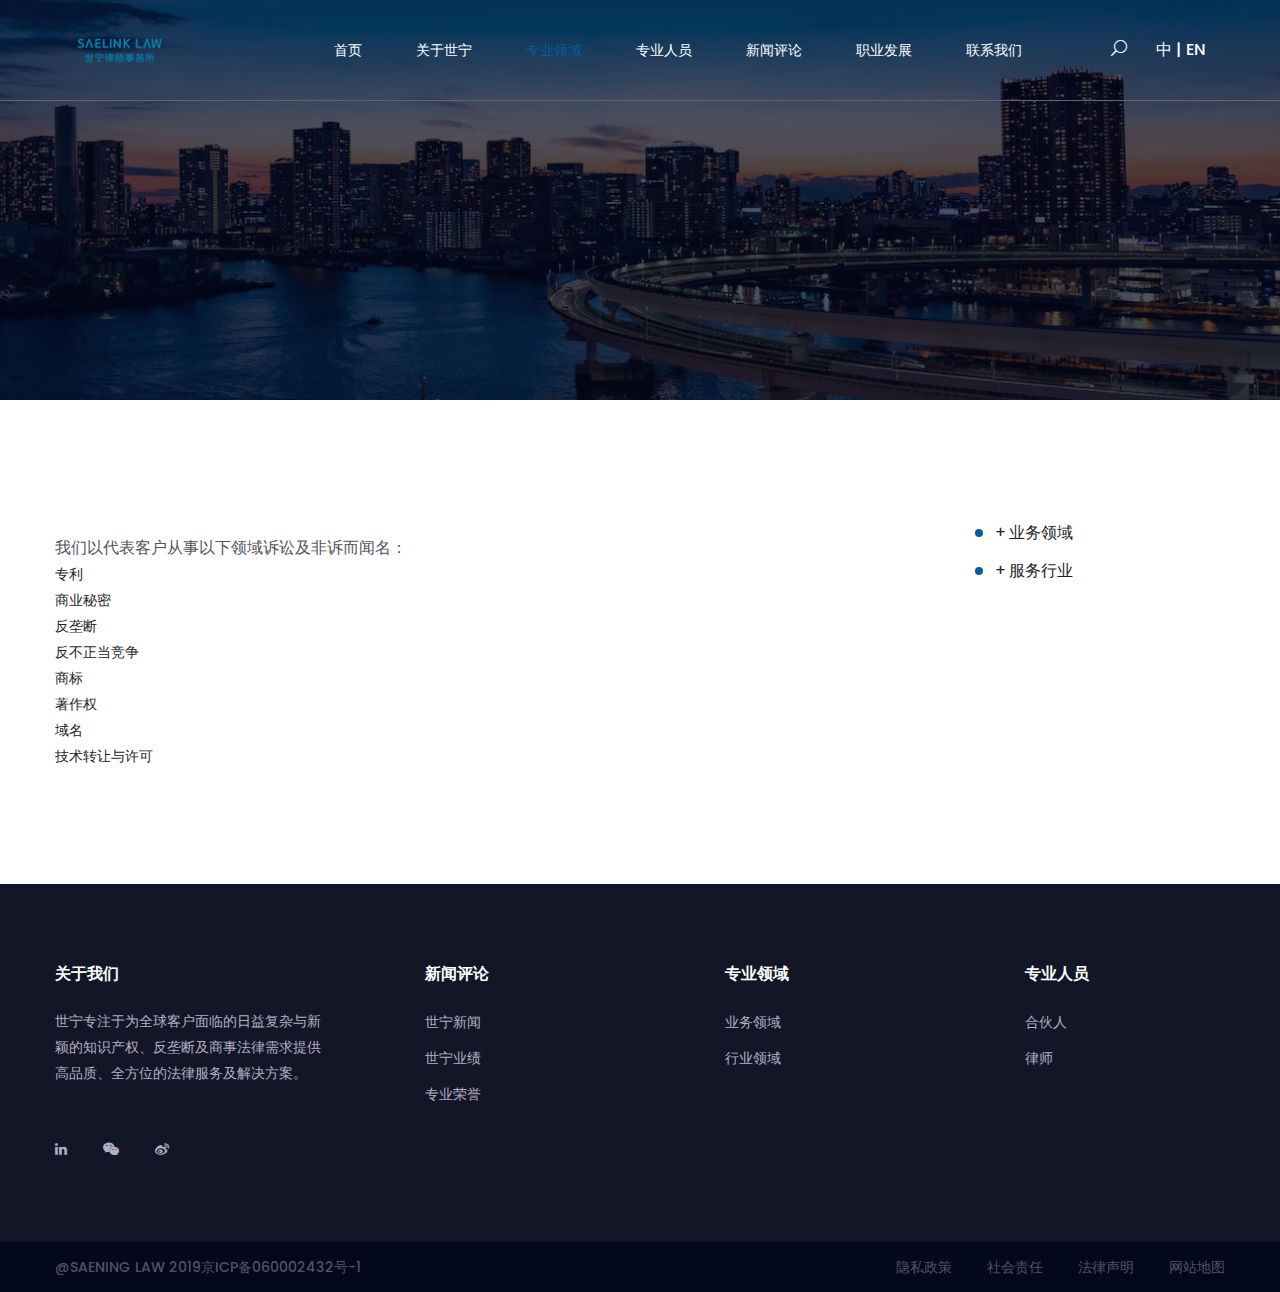
==== applications.html @ f4ff0a56 "1.0" ====
<!DOCTYPE html>
<html lang="en">
    <head>
        <meta charset="utf-8">
        <meta http-equiv="X-UA-Compatible" content="IE=edge">
        <meta name="viewport" content="width=device-width, initial-scale=1">

        <link rel="icon" href="img/fav-icon.png" type="image/x-icon" />
        <!-- The above 3 meta tags *must* come first in the head; any other head content must come *after* these tags -->
        <title>世宁律师事务所 Saening Law Firm</title>

        <!-- Icon css link -->
        <link href="css/font-awesome.min.css" rel="stylesheet">
        <link href="vendors/elegant-icon/style.css" rel="stylesheet">
        <link href="vendors/themify-icon/themify-icons.css" rel="stylesheet">
        <!-- Bootstrap -->
        <link href="css/bootstrap.min.css" rel="stylesheet">

        <!-- Rev slider css -->
        <link href="vendors/revolution/css/settings.css" rel="stylesheet">
        <link href="vendors/revolution/css/layers.css" rel="stylesheet">
        <link href="vendors/revolution/css/navigation.css" rel="stylesheet">
        <link href="vendors/animate-css/animate.css" rel="stylesheet">

        <!-- Extra plugin css -->
        <link href="vendors/owl-carousel/owl.carousel.min.css" rel="stylesheet">

        <link href="css/style.css" rel="stylesheet">
        <link href="css/responsive.css" rel="stylesheet">

        <!-- HTML5 shim and Respond.js for IE8 support of HTML5 elements and media queries -->
        <!-- WARNING: Respond.js doesn't work if you view the page via file:// -->
        <!--[if lt IE 9]>
        <script src="https://oss.maxcdn.com/html5shiv/3.7.3/html5shiv.min.js"></script>
        <script src="https://oss.maxcdn.com/respond/1.4.2/respond.min.js"></script>
        <![endif]-->
    </head>
    <body>

        <!--================Search Area =================-->
        <section class="search_area">
            <div class="search_inner">
                <input type="text" placeholder="请输入搜索项...">
                <i class="ti-close"></i>
            </div>
        </section>
        <!--================End Search Area =================-->

        <!--================Header Menu Area =================-->
        <header class="main_menu_area">
            <nav class="navbar navbar-expand-lg navbar-light bg-light">
                <a class="navbar-brand" href="#"><img src="img/logo.png" alt=""></a>
                <button class="navbar-toggler" type="button" data-toggle="collapse" data-target="#navbarSupportedContent" aria-controls="navbarSupportedContent" aria-expanded="false" aria-label="Toggle navigation">
                    <span class="navbar-toggler-icon"></span>
                </button>

                <div class="collapse navbar-collapse" id="navbarSupportedContent">
                    <ul class="navbar-nav mr-auto">
                        <li class="nav-item"><a class="nav-link" href="index.html">首页</a></li>
                        <li class="nav-item"><a class="nav-link" href="aboutus.html">关于世宁</a></li>
                        <li class="nav-item active"><a class="nav-link" href="applications.html">专业领域</a></li>
                        <li class="nav-item"><a class="nav-link" href="prof-all.html">专业人员</a></li>
                        <li class="nav-item"><a class="nav-link" href="newscomments.html">新闻评论</a></li>
                        <li class="nav-item"><a class="nav-link" href="recruits.html">职业发展</a></li>
                        <li class="nav-item"><a class="nav-link" href="contact-us.html">联系我们</a></li>
                    </ul>
                    <ul class="navbar-nav justify-content-end">
                        <li><a href="#"><i class="icon_search"></i></a></li>
                        <li><a>中 | </a><a href="./en/index.html" onclick="">EN</a></li>
                    </ul>
                </div>
            </nav>
        </header>
        <!--================End Header Menu Area =================-->

        <!--================Banner Area =================-->
        <section class="banner_area">
            <div class="container">
                <div class="banner_text_inner">
                    <h4></h4>
                </div>
            </div>
        </section>
        <!--================End Banner Area =================-->

        <!--================Static Area =================-->
        <section class="static_area">
            <div class="container">
                <div class="static_inner">
                    <div class="row">
                        <div class="col-lg-9">
                            <div class="static_main_content">
                                <div class="static_text">
                                    <p>我们以代表客户从事以下领域诉讼及非诉而闻名：</p>
                                    <ul>
                                      <li>专利</li>
                                      <li>商业秘密</li>
                                      <li>反垄断</li>
                                      <li>反不正当竞争</li>
                                      <li>商标</li>
                                      <li>著作权</li>
                                      <li>域名</li>
                                      <li>技术转让与许可</li>
                                    </ul>
                                </div>
                            </div>
                        </div>
                        <div class="col-lg-3">
                            <div class="right_sidebar_area">

                                <aside class="right_widget r_cat_widget">
                                    <div class="r_w_title">
                                        <h3></h3>
                                    </div>
                                    <ul>
                                        <li><a href="#">+ 业务领域</a></li>
                                        <li><a href="#">+ 服务行业</a></li>
                                    </ul>
                                </aside>

                            </div>
                        </div>
                    </div>
                </div>
            </div>
        </section>
        <!--================End Static Area =================-->

        <!--================Footer Area =================-->
        <footer class="footer_area">
            <div class="footer_widgets_area">
                <div class="container">
                    <div class="f_widgets_inner row">
                        <div class="col-lg-3 col-md-6">
                            <aside class="f_widget subscribe_widget">
                                <div class="f_w_title">
                                    <h3>关于我们</h3>
                                </div>
                                <p>世宁专注于为全球客户面临的日益复杂与新颖的知识产权、反垄断及商事法律需求提供高品质、全方位的法律服务及解决方案。</p>
                                <ul>
                                    <li><a href="#"><i class="fa fa-linkedin"></i></a></li>
                                    <li><a href="#"><i class="fa fa-wechat"></i></a></li>
                                    <li><a href="#"><i class="fa fa-weibo"></i></a></li>
                                </ul>
                            </aside>
                        </div>
                        <div class="col-lg-3 col-md-6">
                            <aside class="f_widget categories_widget">
                                <div class="f_w_title">
                                    <h3>新闻评论</h3>
                                </div>
                                <ul>
                                    <li><a href="#"><i class="fa fa-angle-double-right" aria-hidden="true"></i>世宁新闻</a></li>
                                    <li><a href="#"><i class="fa fa-angle-double-right" aria-hidden="true"></i>世宁业绩</a></li>
                                    <li><a href="#"><i class="fa fa-angle-double-right" aria-hidden="true"></i>专业荣誉</a></li>
                                </ul>
                            </aside>
                        </div>
                        <div class="col-lg-3 col-md-6">
                            <aside class="f_widget categories_widget">
                                <div class="f_w_title">
                                    <h3>专业领域</h3>
                                </div>
                                <ul>
                                    <li><a href="#"><i class="fa fa-angle-double-right" aria-hidden="true"></i>业务领域</a></li>
                                    <li><a href="#"><i class="fa fa-angle-double-right" aria-hidden="true"></i>行业领域</a></li>
                                </ul>
                            </aside>
                        </div>
                        <div class="col-lg-3 col-md-6">
                            <aside class="f_widget categories_widget">
                                <div class="f_w_title">
                                    <h3>专业人员</h3>
                                </div>
                                <ul>
                                    <li><a href="#"><i class="fa fa-angle-double-right" aria-hidden="true"></i>合伙人</a></li>
                                    <li><a href="#"><i class="fa fa-angle-double-right" aria-hidden="true"></i>律师</a></li>
                                </ul>
                            </aside>
                        </div>
                    </div>
                </div>
            </div>
            <div class="copy_right_area">
                <div class="container">
                    <div class="float-md-left">
                        <h5>@SAENING LAW 2019<a href="https://www.miitbeian.gov.cn/" target="_blank">京ICP备060002432号-1</a></h5>
                    </div>
                    <div class="float-md-right">
                        <ul class="nav">
                          <li class="nav-item">
                                <a class="nav-link" href="#">隐私政策</a>
                          </li>
                            <li class="nav-item">
                                <a class="nav-link" href="#">社会责任</a>
                            </li>
                            <li class="nav-item">
                                <a class="nav-link" href="#">法律声明</a>
                            </li>
                            <li class="nav-item">
                                <a class="nav-link" href="#">网站地图</a>
                            </li>
                        </ul>
                    </div>
                </div>
            </div>
        </footer>
        <!--================End Footer Area =================-->




        <!-- jQuery (necessary for Bootstrap's JavaScript plugins) -->
        <script src="js/jquery-3.2.1.min.js"></script>
        <!-- Include all compiled plugins (below), or include individual files as needed -->
        <script src="js/popper.min.js"></script>
        <script src="js/bootstrap.min.js"></script>
        <!-- Rev slider js -->
        <script src="vendors/revolution/js/jquery.themepunch.tools.min.js"></script>
        <script src="vendors/revolution/js/jquery.themepunch.revolution.min.js"></script>
        <script src="vendors/revolution/js/extensions/revolution.extension.actions.min.js"></script>
        <script src="vendors/revolution/js/extensions/revolution.extension.video.min.js"></script>
        <script src="vendors/revolution/js/extensions/revolution.extension.slideanims.min.js"></script>
        <script src="vendors/revolution/js/extensions/revolution.extension.layeranimation.min.js"></script>
        <script src="vendors/revolution/js/extensions/revolution.extension.navigation.min.js"></script>
        <script src="vendors/revolution/js/extensions/revolution.extension.slideanims.min.js"></script>
        <!-- Extra plugin css -->
        <script src="vendors/counterup/jquery.waypoints.min.js"></script>
        <script src="vendors/counterup/jquery.counterup.min.js"></script>
        <script src="vendors/counterup/apear.js"></script>
        <script src="vendors/counterup/countto.js"></script>
        <script src="vendors/owl-carousel/owl.carousel.min.js"></script>
        <script src="vendors/parallaxer/jquery.parallax-1.1.3.js"></script>
        <!--Tweets-->
        <script src="vendors/tweet/tweetie.min.js"></script>
        <script src="vendors/tweet/script.js"></script>

        <script src="js/theme.js"></script>
    </body>
</html>
---- vendors/elegant-icon/style.css ----
@font-face {
	font-family: 'ElegantIcons';
	src:url('fonts/ElegantIcons.eot');
	src:url('fonts/ElegantIcons.eot?#iefix') format('embedded-opentype'),
		url('fonts/ElegantIcons.woff') format('woff'),
		url('fonts/ElegantIcons.ttf') format('truetype'),
		url('fonts/ElegantIcons.svg#ElegantIcons') format('svg');
	font-weight: normal;
	font-style: normal;
}

/* Use the following CSS code if you want to use data attributes for inserting your icons */
[data-icon]:before {
	font-family: 'ElegantIcons';
	content: attr(data-icon);
	speak: none;
	font-weight: normal;
	font-variant: normal;
	text-transform: none;
	line-height: 1;
	-webkit-font-smoothing: antialiased;
	-moz-osx-font-smoothing: grayscale;
}

/* Use the following CSS code if you want to have a class per icon */
/*
Instead of a list of all class selectors,
you can use the generic selector below, but it's slower:
[class*="your-class-prefix"] {
*/
.arrow_up, .arrow_down, .arrow_left, .arrow_right, .arrow_left-up, .arrow_right-up, .arrow_right-down, .arrow_left-down, .arrow-up-down, .arrow_up-down_alt, .arrow_left-right_alt, .arrow_left-right, .arrow_expand_alt2, .arrow_expand_alt, .arrow_condense, .arrow_expand, .arrow_move, .arrow_carrot-up, .arrow_carrot-down, .arrow_carrot-left, .arrow_carrot-right, .arrow_carrot-2up, .arrow_carrot-2down, .arrow_carrot-2left, .arrow_carrot-2right, .arrow_carrot-up_alt2, .arrow_carrot-down_alt2, .arrow_carrot-left_alt2, .arrow_carrot-right_alt2, .arrow_carrot-2up_alt2, .arrow_carrot-2down_alt2, .arrow_carrot-2left_alt2, .arrow_carrot-2right_alt2, .arrow_triangle-up, .arrow_triangle-down, .arrow_triangle-left, .arrow_triangle-right, .arrow_triangle-up_alt2, .arrow_triangle-down_alt2, .arrow_triangle-left_alt2, .arrow_triangle-right_alt2, .arrow_back, .icon_minus-06, .icon_plus, .icon_close, .icon_check, .icon_minus_alt2, .icon_plus_alt2, .icon_close_alt2, .icon_check_alt2, .icon_zoom-out_alt, .icon_zoom-in_alt, .icon_search, .icon_box-empty, .icon_box-selected, .icon_minus-box, .icon_plus-box, .icon_box-checked, .icon_circle-empty, .icon_circle-slelected, .icon_stop_alt2, .icon_stop, .icon_pause_alt2, .icon_pause, .icon_menu, .icon_menu-square_alt2, .icon_menu-circle_alt2, .icon_ul, .icon_ol, .icon_adjust-horiz, .icon_adjust-vert, .icon_document_alt, .icon_documents_alt, .icon_pencil, .icon_pencil-edit_alt, .icon_pencil-edit, .icon_folder-alt, .icon_folder-open_alt, .icon_folder-add_alt, .icon_info_alt, .icon_error-oct_alt, .icon_error-circle_alt, .icon_error-triangle_alt, .icon_question_alt2, .icon_question, .icon_comment_alt, .icon_chat_alt, .icon_vol-mute_alt, .icon_volume-low_alt, .icon_volume-high_alt, .icon_quotations, .icon_quotations_alt2, .icon_clock_alt, .icon_lock_alt, .icon_lock-open_alt, .icon_key_alt, .icon_cloud_alt, .icon_cloud-upload_alt, .icon_cloud-download_alt, .icon_image, .icon_images, .icon_lightbulb_alt, .icon_gift_alt, .icon_house_alt, .icon_genius, .icon_mobile, .icon_tablet, .icon_laptop, .icon_desktop, .icon_camera_alt, .icon_mail_alt, .icon_cone_alt, .icon_ribbon_alt, .icon_bag_alt, .icon_creditcard, .icon_cart_alt, .icon_paperclip, .icon_tag_alt, .icon_tags_alt, .icon_trash_alt, .icon_cursor_alt, .icon_mic_alt, .icon_compass_alt, .icon_pin_alt, .icon_pushpin_alt, .icon_map_alt, .icon_drawer_alt, .icon_toolbox_alt, .icon_book_alt, .icon_calendar, .icon_film, .icon_table, .icon_contacts_alt, .icon_headphones, .icon_lifesaver, .icon_piechart, .icon_refresh, .icon_link_alt, .icon_link, .icon_loading, .icon_blocked, .icon_archive_alt, .icon_heart_alt, .icon_star_alt, .icon_star-half_alt, .icon_star, .icon_star-half, .icon_tools, .icon_tool, .icon_cog, .icon_cogs, .arrow_up_alt, .arrow_down_alt, .arrow_left_alt, .arrow_right_alt, .arrow_left-up_alt, .arrow_right-up_alt, .arrow_right-down_alt, .arrow_left-down_alt, .arrow_condense_alt, .arrow_expand_alt3, .arrow_carrot_up_alt, .arrow_carrot-down_alt, .arrow_carrot-left_alt, .arrow_carrot-right_alt, .arrow_carrot-2up_alt, .arrow_carrot-2dwnn_alt, .arrow_carrot-2left_alt, .arrow_carrot-2right_alt, .arrow_triangle-up_alt, .arrow_triangle-down_alt, .arrow_triangle-left_alt, .arrow_triangle-right_alt, .icon_minus_alt, .icon_plus_alt, .icon_close_alt, .icon_check_alt, .icon_zoom-out, .icon_zoom-in, .icon_stop_alt, .icon_menu-square_alt, .icon_menu-circle_alt, .icon_document, .icon_documents, .icon_pencil_alt, .icon_folder, .icon_folder-open, .icon_folder-add, .icon_folder_upload, .icon_folder_download, .icon_info, .icon_error-circle, .icon_error-oct, .icon_error-triangle, .icon_question_alt, .icon_comment, .icon_chat, .icon_vol-mute, .icon_volume-low, .icon_volume-high, .icon_quotations_alt, .icon_clock, .icon_lock, .icon_lock-open, .icon_key, .icon_cloud, .icon_cloud-upload, .icon_cloud-download, .icon_lightbulb, .icon_gift, .icon_house, .icon_camera, .icon_mail, .icon_cone, .icon_ribbon, .icon_bag, .icon_cart, .icon_tag, .icon_tags, .icon_trash, .icon_cursor, .icon_mic, .icon_compass, .icon_pin, .icon_pushpin, .icon_map, .icon_drawer, .icon_toolbox, .icon_book, .icon_contacts, .icon_archive, .icon_heart, .icon_profile, .icon_group, .icon_grid-2x2, .icon_grid-3x3, .icon_music, .icon_pause_alt, .icon_phone, .icon_upload, .icon_download, .social_facebook, .social_twitter, .social_pinterest, .social_googleplus, .social_tumblr, .social_tumbleupon, .social_wordpress, .social_instagram, .social_dribbble, .social_vimeo, .social_linkedin, .social_rss, .social_deviantart, .social_share, .social_myspace, .social_skype, .social_youtube, .social_picassa, .social_googledrive, .social_flickr, .social_blogger, .social_spotify, .social_delicious, .social_facebook_circle, .social_twitter_circle, .social_pinterest_circle, .social_googleplus_circle, .social_tumblr_circle, .social_stumbleupon_circle, .social_wordpress_circle, .social_instagram_circle, .social_dribbble_circle, .social_vimeo_circle, .social_linkedin_circle, .social_rss_circle, .social_deviantart_circle, .social_share_circle, .social_myspace_circle, .social_skype_circle, .social_youtube_circle, .social_picassa_circle, .social_googledrive_alt2, .social_flickr_circle, .social_blogger_circle, .social_spotify_circle, .social_delicious_circle, .social_facebook_square, .social_twitter_square, .social_pinterest_square, .social_googleplus_square, .social_tumblr_square, .social_stumbleupon_square, .social_wordpress_square, .social_instagram_square, .social_dribbble_square, .social_vimeo_square, .social_linkedin_square, .social_rss_square, .social_deviantart_square, .social_share_square, .social_myspace_square, .social_skype_square, .social_youtube_square, .social_picassa_square, .social_googledrive_square, .social_flickr_square, .social_blogger_square, .social_spotify_square, .social_delicious_square, .icon_printer, .icon_calulator, .icon_building, .icon_floppy, .icon_drive, .icon_search-2, .icon_id, .icon_id-2, .icon_puzzle, .icon_like, .icon_dislike, .icon_mug, .icon_currency, .icon_wallet, .icon_pens, .icon_easel, .icon_flowchart, .icon_datareport, .icon_briefcase, .icon_shield, .icon_percent, .icon_globe, .icon_globe-2, .icon_target, .icon_hourglass, .icon_balance, .icon_rook, .icon_printer-alt, .icon_calculator_alt, .icon_building_alt, .icon_floppy_alt, .icon_drive_alt, .icon_search_alt, .icon_id_alt, .icon_id-2_alt, .icon_puzzle_alt, .icon_like_alt, .icon_dislike_alt, .icon_mug_alt, .icon_currency_alt, .icon_wallet_alt, .icon_pens_alt, .icon_easel_alt, .icon_flowchart_alt, .icon_datareport_alt, .icon_briefcase_alt, .icon_shield_alt, .icon_percent_alt, .icon_globe_alt, .icon_clipboard {
	font-family: 'ElegantIcons';
	speak: none;
	font-style: normal;
	font-weight: normal;
	font-variant: normal;
	text-transform: none;
	line-height: 1;
	-webkit-font-smoothing: antialiased;
}
.arrow_up:before {
	content: "\21";
}
.arrow_down:before {
	content: "\22";
}
.arrow_left:before {
	content: "\23";
}
.arrow_right:before {
	content: "\24";
}
.arrow_left-up:before {
	content: "\25";
}
.arrow_right-up:before {
	content: "\26";
}
.arrow_right-down:before {
	content: "\27";
}
.arrow_left-down:before {
	content: "\28";
}
.arrow-up-down:before {
	content: "\29";
}
.arrow_up-down_alt:before {
	content: "\2a";
}
.arrow_left-right_alt:before {
	content: "\2b";
}
.arrow_left-right:before {
	content: "\2c";
}
.arrow_expand_alt2:before {
	content: "\2d";
}
.arrow_expand_alt:before {
	content: "\2e";
}
.arrow_condense:before {
	content: "\2f";
}
.arrow_expand:before {
	content: "\30";
}
.arrow_move:before {
	content: "\31";
}
.arrow_carrot-up:before {
	content: "\32";
}
.arrow_carrot-down:before {
	content: "\33";
}
.arrow_carrot-left:before {
	content: "\34";
}
.arrow_carrot-right:before {
	content: "\35";
}
.arrow_carrot-2up:before {
	content: "\36";
}
.arrow_carrot-2down:before {
	content: "\37";
}
.arrow_carrot-2left:before {
	content: "\38";
}
.arrow_carrot-2right:before {
	content: "\39";
}
.arrow_carrot-up_alt2:before {
	content: "\3a";
}
.arrow_carrot-down_alt2:before {
	content: "\3b";
}
.arrow_carrot-left_alt2:before {
	content: "\3c";
}
.arrow_carrot-right_alt2:before {
	content: "\3d";
}
.arrow_carrot-2up_alt2:before {
	content: "\3e";
}
.arrow_carrot-2down_alt2:before {
	content: "\3f";
}
.arrow_carrot-2left_alt2:before {
	content: "\40";
}
.arrow_carrot-2right_alt2:before {
	content: "\41";
}
.arrow_triangle-up:before {
	content: "\42";
}
.arrow_triangle-down:before {
	content: "\43";
}
.arrow_triangle-left:before {
	content: "\44";
}
.arrow_triangle-right:before {
	content: "\45";
}
.arrow_triangle-up_alt2:before {
	content: "\46";
}
.arrow_triangle-down_alt2:before {
	content: "\47";
}
.arrow_triangle-left_alt2:before {
	content: "\48";
}
.arrow_triangle-right_alt2:before {
	content: "\49";
}
.arrow_back:before {
	content: "\4a";
}
.icon_minus-06:before {
	content: "\4b";
}
.icon_plus:before {
	content: "\4c";
}
.icon_close:before {
	content: "\4d";
}
.icon_check:before {
	content: "\4e";
}
.icon_minus_alt2:before {
	content: "\4f";
}
.icon_plus_alt2:before {
	content: "\50";
}
.icon_close_alt2:before {
	content: "\51";
}
.icon_check_alt2:before {
	content: "\52";
}
.icon_zoom-out_alt:before {
	content: "\53";
}
.icon_zoom-in_alt:before {
	content: "\54";
}
.icon_search:before {
	content: "\55";
}
.icon_box-empty:before {
	content: "\56";
}
.icon_box-selected:before {
	content: "\57";
}
.icon_minus-box:before {
	content: "\58";
}
.icon_plus-box:before {
	content: "\59";
}
.icon_box-checked:before {
	content: "\5a";
}
.icon_circle-empty:before {
	content: "\5b";
}
.icon_circle-slelected:before {
	content: "\5c";
}
.icon_stop_alt2:before {
	content: "\5d";
}
.icon_stop:before {
	content: "\5e";
}
.icon_pause_alt2:before {
	content: "\5f";
}
.icon_pause:before {
	content: "\60";
}
.icon_menu:before {
	content: "\61";
}
.icon_menu-square_alt2:before {
	content: "\62";
}
.icon_menu-circle_alt2:before {
	content: "\63";
}
.icon_ul:before {
	content: "\64";
}
.icon_ol:before {
	content: "\65";
}
.icon_adjust-horiz:before {
	content: "\66";
}
.icon_adjust-vert:before {
	content: "\67";
}
.icon_document_alt:before {
	content: "\68";
}
.icon_documents_alt:before {
	content: "\69";
}
.icon_pencil:before {
	content: "\6a";
}
.icon_pencil-edit_alt:before {
	content: "\6b";
}
.icon_pencil-edit:before {
	content: "\6c";
}
.icon_folder-alt:before {
	content: "\6d";
}
.icon_folder-open_alt:before {
	content: "\6e";
}
.icon_folder-add_alt:before {
	content: "\6f";
}
.icon_info_alt:before {
	content: "\70";
}
.icon_error-oct_alt:before {
	content: "\71";
}
.icon_error-circle_alt:before {
	content: "\72";
}
.icon_error-triangle_alt:before {
	content: "\73";
}
.icon_question_alt2:before {
	content: "\74";
}
.icon_question:before {
	content: "\75";
}
.icon_comment_alt:before {
	content: "\76";
}
.icon_chat_alt:before {
	content: "\77";
}
.icon_vol-mute_alt:before {
	content: "\78";
}
.icon_volume-low_alt:before {
	content: "\79";
}
.icon_volume-high_alt:before {
	content: "\7a";
}
.icon_quotations:before {
	content: "\7b";
}
.icon_quotations_alt2:before {
	content: "\7c";
}
.icon_clock_alt:before {
	content: "\7d";
}
.icon_lock_alt:before {
	content: "\7e";
}
.icon_lock-open_alt:before {
	content: "\e000";
}
.icon_key_alt:before {
	content: "\e001";
}
.icon_cloud_alt:before {
	content: "\e002";
}
.icon_cloud-upload_alt:before {
	content: "\e003";
}
.icon_cloud-download_alt:before {
	content: "\e004";
}
.icon_image:before {
	content: "\e005";
}
.icon_images:before {
	content: "\e006";
}
.icon_lightbulb_alt:before {
	content: "\e007";
}
.icon_gift_alt:before {
	content: "\e008";
}
.icon_house_alt:before {
	content: "\e009";
}
.icon_genius:before {
	content: "\e00a";
}
.icon_mobile:before {
	content: "\e00b";
}
.icon_tablet:before {
	content: "\e00c";
}
.icon_laptop:before {
	content: "\e00d";
}
.icon_desktop:before {
	content: "\e00e";
}
.icon_camera_alt:before {
	content: "\e00f";
}
.icon_mail_alt:before {
	content: "\e010";
}
.icon_cone_alt:before {
	content: "\e011";
}
.icon_ribbon_alt:before {
	content: "\e012";
}
.icon_bag_alt:before {
	content: "\e013";
}
.icon_creditcard:before {
	content: "\e014";
}
.icon_cart_alt:before {
	content: "\e015";
}
.icon_paperclip:before {
	content: "\e016";
}
.icon_tag_alt:before {
	content: "\e017";
}
.icon_tags_alt:before {
	content: "\e018";
}
.icon_trash_alt:before {
	content: "\e019";
}
.icon_cursor_alt:before {
	content: "\e01a";
}
.icon_mic_alt:before {
	content: "\e01b";
}
.icon_compass_alt:before {
	content: "\e01c";
}
.icon_pin_alt:before {
	content: "\e01d";
}
.icon_pushpin_alt:before {
	content: "\e01e";
}
.icon_map_alt:before {
	content: "\e01f";
}
.icon_drawer_alt:before {
	content: "\e020";
}
.icon_toolbox_alt:before {
	content: "\e021";
}
.icon_book_alt:before {
	content: "\e022";
}
.icon_calendar:before {
	content: "\e023";
}
.icon_film:before {
	content: "\e024";
}
.icon_table:before {
	content: "\e025";
}
.icon_contacts_alt:before {
	content: "\e026";
}
.icon_headphones:before {
	content: "\e027";
}
.icon_lifesaver:before {
	content: "\e028";
}
.icon_piechart:before {
	content: "\e029";
}
.icon_refresh:before {
	content: "\e02a";
}
.icon_link_alt:before {
	content: "\e02b";
}
.icon_link:before {
	content: "\e02c";
}
.icon_loading:before {
	content: "\e02d";
}
.icon_blocked:before {
	content: "\e02e";
}
.icon_archive_alt:before {
	content: "\e02f";
}
.icon_heart_alt:before {
	content: "\e030";
}
.icon_star_alt:before {
	content: "\e031";
}
.icon_star-half_alt:before {
	content: "\e032";
}
.icon_star:before {
	content: "\e033";
}
.icon_star-half:before {
	content: "\e034";
}
.icon_tools:before {
	content: "\e035";
}
.icon_tool:before {
	content: "\e036";
}
.icon_cog:before {
	content: "\e037";
}
.icon_cogs:before {
	content: "\e038";
}
.arrow_up_alt:before {
	content: "\e039";
}
.arrow_down_alt:before {
	content: "\e03a";
}
.arrow_left_alt:before {
	content: "\e03b";
}
.arrow_right_alt:before {
	content: "\e03c";
}
.arrow_left-up_alt:before {
	content: "\e03d";
}
.arrow_right-up_alt:before {
	content: "\e03e";
}
.arrow_right-down_alt:before {
	content: "\e03f";
}
.arrow_left-down_alt:before {
	content: "\e040";
}
.arrow_condense_alt:before {
	content: "\e041";
}
.arrow_expand_alt3:before {
	content: "\e042";
}
.arrow_carrot_up_alt:before {
	content: "\e043";
}
.arrow_carrot-down_alt:before {
	content: "\e044";
}
.arrow_carrot-left_alt:before {
	content: "\e045";
}
.arrow_carrot-right_alt:before {
	content: "\e046";
}
.arrow_carrot-2up_alt:before {
	content: "\e047";
}
.arrow_carrot-2dwnn_alt:before {
	content: "\e048";
}
.arrow_carrot-2left_alt:before {
	content: "\e049";
}
.arrow_carrot-2right_alt:before {
	content: "\e04a";
}
.arrow_triangle-up_alt:before {
	content: "\e04b";
}
.arrow_triangle-down_alt:before {
	content: "\e04c";
}
.arrow_triangle-left_alt:before {
	content: "\e04d";
}
.arrow_triangle-right_alt:before {
	content: "\e04e";
}
.icon_minus_alt:before {
	content: "\e04f";
}
.icon_plus_alt:before {
	content: "\e050";
}
.icon_close_alt:before {
	content: "\e051";
}
.icon_check_alt:before {
	content: "\e052";
}
.icon_zoom-out:before {
	content: "\e053";
}
.icon_zoom-in:before {
	content: "\e054";
}
.icon_stop_alt:before {
	content: "\e055";
}
.icon_menu-square_alt:before {
	content: "\e056";
}
.icon_menu-circle_alt:before {
	content: "\e057";
}
.icon_document:before {
	content: "\e058";
}
.icon_documents:before {
	content: "\e059";
}
.icon_pencil_alt:before {
	content: "\e05a";
}
.icon_folder:before {
	content: "\e05b";
}
.icon_folder-open:before {
	content: "\e05c";
}
.icon_folder-add:before {
	content: "\e05d";
}
.icon_folder_upload:before {
	content: "\e05e";
}
.icon_folder_download:before {
	content: "\e05f";
}
.icon_info:before {
	content: "\e060";
}
.icon_error-circle:before {
	content: "\e061";
}
.icon_error-oct:before {
	content: "\e062";
}
.icon_error-triangle:before {
	content: "\e063";
}
.icon_question_alt:before {
	content: "\e064";
}
.icon_comment:before {
	content: "\e065";
}
.icon_chat:before {
	content: "\e066";
}
.icon_vol-mute:before {
	content: "\e067";
}
.icon_volume-low:before {
	content: "\e068";
}
.icon_volume-high:before {
	content: "\e069";
}
.icon_quotations_alt:before {
	content: "\e06a";
}
.icon_clock:before {
	content: "\e06b";
}
.icon_lock:before {
	content: "\e06c";
}
.icon_lock-open:before {
	content: "\e06d";
}
.icon_key:before {
	content: "\e06e";
}
.icon_cloud:before {
	content: "\e06f";
}
.icon_cloud-upload:before {
	content: "\e070";
}
.icon_cloud-download:before {
	content: "\e071";
}
.icon_lightbulb:before {
	content: "\e072";
}
.icon_gift:before {
	content: "\e073";
}
.icon_house:before {
	content: "\e074";
}
.icon_camera:before {
	content: "\e075";
}
.icon_mail:before {
	content: "\e076";
}
.icon_cone:before {
	content: "\e077";
}
.icon_ribbon:before {
	content: "\e078";
}
.icon_bag:before {
	content: "\e079";
}
.icon_cart:before {
	content: "\e07a";
}
.icon_tag:before {
	content: "\e07b";
}
.icon_tags:before {
	content: "\e07c";
}
.icon_trash:before {
	content: "\e07d";
}
.icon_cursor:before {
	content: "\e07e";
}
.icon_mic:before {
	content: "\e07f";
}
.icon_compass:before {
	content: "\e080";
}
.icon_pin:before {
	content: "\e081";
}
.icon_pushpin:before {
	content: "\e082";
}
.icon_map:before {
	content: "\e083";
}
.icon_drawer:before {
	content: "\e084";
}
.icon_toolbox:before {
	content: "\e085";
}
.icon_book:before {
	content: "\e086";
}
.icon_contacts:before {
	content: "\e087";
}
.icon_archive:before {
	content: "\e088";
}
.icon_heart:before {
	content: "\e089";
}
.icon_profile:before {
	content: "\e08a";
}
.icon_group:before {
	content: "\e08b";
}
.icon_grid-2x2:before {
	content: "\e08c";
}
.icon_grid-3x3:before {
	content: "\e08d";
}
.icon_music:before {
	content: "\e08e";
}
.icon_pause_alt:before {
	content: "\e08f";
}
.icon_phone:before {
	content: "\e090";
}
.icon_upload:before {
	content: "\e091";
}
.icon_download:before {
	content: "\e092";
}
.social_facebook:before {
	content: "\e093";
}
.social_twitter:before {
	content: "\e094";
}
.social_pinterest:before {
	content: "\e095";
}
.social_googleplus:before {
	content: "\e096";
}
.social_tumblr:before {
	content: "\e097";
}
.social_tumbleupon:before {
	content: "\e098";
}
.social_wordpress:before {
	content: "\e099";
}
.social_instagram:before {
	content: "\e09a";
}
.social_dribbble:before {
	content: "\e09b";
}
.social_vimeo:before {
	content: "\e09c";
}
.social_linkedin:before {
	content: "\e09d";
}
.social_rss:before {
	content: "\e09e";
}
.social_deviantart:before {
	content: "\e09f";
}
.social_share:before {
	content: "\e0a0";
}
.social_myspace:before {
	content: "\e0a1";
}
.social_skype:before {
	content: "\e0a2";
}
.social_youtube:before {
	content: "\e0a3";
}
.social_picassa:before {
	content: "\e0a4";
}
.social_googledrive:before {
	content: "\e0a5";
}
.social_flickr:before {
	content: "\e0a6";
}
.social_blogger:before {
	content: "\e0a7";
}
.social_spotify:before {
	content: "\e0a8";
}
.social_delicious:before {
	content: "\e0a9";
}
.social_facebook_circle:before {
	content: "\e0aa";
}
.social_twitter_circle:before {
	content: "\e0ab";
}
.social_pinterest_circle:before {
	content: "\e0ac";
}
.social_googleplus_circle:before {
	content: "\e0ad";
}
.social_tumblr_circle:before {
	content: "\e0ae";
}
.social_stumbleupon_circle:before {
	content: "\e0af";
}
.social_wordpress_circle:before {
	content: "\e0b0";
}
.social_instagram_circle:before {
	content: "\e0b1";
}
.social_dribbble_circle:before {
	content: "\e0b2";
}
.social_vimeo_circle:before {
	content: "\e0b3";
}
.social_linkedin_circle:before {
	content: "\e0b4";
}
.social_rss_circle:before {
	content: "\e0b5";
}
.social_deviantart_circle:before {
	content: "\e0b6";
}
.social_share_circle:before {
	content: "\e0b7";
}
.social_myspace_circle:before {
	content: "\e0b8";
}
.social_skype_circle:before {
	content: "\e0b9";
}
.social_youtube_circle:before {
	content: "\e0ba";
}
.social_picassa_circle:before {
	content: "\e0bb";
}
.social_googledrive_alt2:before {
	content: "\e0bc";
}
.social_flickr_circle:before {
	content: "\e0bd";
}
.social_blogger_circle:before {
	content: "\e0be";
}
.social_spotify_circle:before {
	content: "\e0bf";
}
.social_delicious_circle:before {
	content: "\e0c0";
}
.social_facebook_square:before {
	content: "\e0c1";
}
.social_twitter_square:before {
	content: "\e0c2";
}
.social_pinterest_square:before {
	content: "\e0c3";
}
.social_googleplus_square:before {
	content: "\e0c4";
}
.social_tumblr_square:before {
	content: "\e0c5";
}
.social_stumbleupon_square:before {
	content: "\e0c6";
}
.social_wordpress_square:before {
	content: "\e0c7";
}
.social_instagram_square:before {
	content: "\e0c8";
}
.social_dribbble_square:before {
	content: "\e0c9";
}
.social_vimeo_square:before {
	content: "\e0ca";
}
.social_linkedin_square:before {
	content: "\e0cb";
}
.social_rss_square:before {
	content: "\e0cc";
}
.social_deviantart_square:before {
	content: "\e0cd";
}
.social_share_square:before {
	content: "\e0ce";
}
.social_myspace_square:before {
	content: "\e0cf";
}
.social_skype_square:before {
	content: "\e0d0";
}
.social_youtube_square:before {
	content: "\e0d1";
}
.social_picassa_square:before {
	content: "\e0d2";
}
.social_googledrive_square:before {
	content: "\e0d3";
}
.social_flickr_square:before {
	content: "\e0d4";
}
.social_blogger_square:before {
	content: "\e0d5";
}
.social_spotify_square:before {
	content: "\e0d6";
}
.social_delicious_square:before {
	content: "\e0d7";
}
.icon_printer:before {
	content: "\e103";
}
.icon_calulator:before {
	content: "\e0ee";
}
.icon_building:before {
	content: "\e0ef";
}
.icon_floppy:before {
	content: "\e0e8";
}
.icon_drive:before {
	content: "\e0ea";
}
.icon_search-2:before {
	content: "\e101";
}
.icon_id:before {
	content: "\e107";
}
.icon_id-2:before {
	content: "\e108";
}
.icon_puzzle:before {
	content: "\e102";
}
.icon_like:before {
	content: "\e106";
}
.icon_dislike:before {
	content: "\e0eb";
}
.icon_mug:before {
	content: "\e105";
}
.icon_currency:before {
	content: "\e0ed";
}
.icon_wallet:before {
	content: "\e100";
}
.icon_pens:before {
	content: "\e104";
}
.icon_easel:before {
	content: "\e0e9";
}
.icon_flowchart:before {
	content: "\e109";
}
.icon_datareport:before {
	content: "\e0ec";
}
.icon_briefcase:before {
	content: "\e0fe";
}
.icon_shield:before {
	content: "\e0f6";
}
.icon_percent:before {
	content: "\e0fb";
}
.icon_globe:before {
	content: "\e0e2";
}
.icon_globe-2:before {
	content: "\e0e3";
}
.icon_target:before {
	content: "\e0f5";
}
.icon_hourglass:before {
	content: "\e0e1";
}
.icon_balance:before {
	content: "\e0ff";
}
.icon_rook:before {
	content: "\e0f8";
}
.icon_printer-alt:before {
	content: "\e0fa";
}
.icon_calculator_alt:before {
	content: "\e0e7";
}
.icon_building_alt:before {
	content: "\e0fd";
}
.icon_floppy_alt:before {
	content: "\e0e4";
}
.icon_drive_alt:before {
	content: "\e0e5";
}
.icon_search_alt:before {
	content: "\e0f7";
}
.icon_id_alt:before {
	content: "\e0e0";
}
.icon_id-2_alt:before {
	content: "\e0fc";
}
.icon_puzzle_alt:before {
	content: "\e0f9";
}
.icon_like_alt:before {
	content: "\e0dd";
}
.icon_dislike_alt:before {
	content: "\e0f1";
}
.icon_mug_alt:before {
	content: "\e0dc";
}
.icon_currency_alt:before {
	content: "\e0f3";
}
.icon_wallet_alt:before {
	content: "\e0d8";
}
.icon_pens_alt:before {
	content: "\e0db";
}
.icon_easel_alt:before {
	content: "\e0f0";
}
.icon_flowchart_alt:before {
	content: "\e0df";
}
.icon_datareport_alt:before {
	content: "\e0f2";
}
.icon_briefcase_alt:before {
	content: "\e0f4";
}
.icon_shield_alt:before {
	content: "\e0d9";
}
.icon_percent_alt:before {
	content: "\e0da";
}
.icon_globe_alt:before {
	content: "\e0de";
}
.icon_clipboard:before {
	content: "\e0e6";
}


	.glyph {
		float: left;
		text-align: center;
		padding: .75em;
		margin: .4em 1.5em .75em 0;
		width: 6em;
text-shadow: none;
	}
        .glyph_big {
        font-size: 128px;
        color: #59c5dc;
        float: left;
        margin-right: 20px;
        }

        .glyph div { padding-bottom: 10px;}

	.glyph input {
		font-family: consolas, monospace;
		font-size: 12px;
		width: 100%;
		text-align: center;
		border: 0;
		box-shadow: 0 0 0 1px #ccc;
		padding: .2em;
                -moz-border-radius: 5px;
                -webkit-border-radius: 5px;
	}
	.centered {
		margin-left: auto;
		margin-right: auto;
	}
	.glyph .fs1 {
		font-size: 2em;
	}
---- vendors/themify-icon/themify-icons.css ----
@font-face {
	font-family: 'themify';
	src:url('fonts/themify.eot?-fvbane');
	src:url('fonts/themify.eot?#iefix-fvbane') format('embedded-opentype'),
		url('fonts/themify.woff?-fvbane') format('woff'),
		url('fonts/themify.ttf?-fvbane') format('truetype'),
		url('fonts/themify.svg?-fvbane#themify') format('svg');
	font-weight: normal;
	font-style: normal;
}

[class^="ti-"], [class*=" ti-"] {
	font-family: 'themify';
	speak: none;
	font-style: normal;
	font-weight: normal;
	font-variant: normal;
	text-transform: none;
	line-height: 1;

	/* Better Font Rendering =========== */
	-webkit-font-smoothing: antialiased;
	-moz-osx-font-smoothing: grayscale;
}

.ti-wand:before {
	content: "\e600";
}
.ti-volume:before {
	content: "\e601";
}
.ti-user:before {
	content: "\e602";
}
.ti-unlock:before {
	content: "\e603";
}
.ti-unlink:before {
	content: "\e604";
}
.ti-trash:before {
	content: "\e605";
}
.ti-thought:before {
	content: "\e606";
}
.ti-target:before {
	content: "\e607";
}
.ti-tag:before {
	content: "\e608";
}
.ti-tablet:before {
	content: "\e609";
}
.ti-star:before {
	content: "\e60a";
}
.ti-spray:before {
	content: "\e60b";
}
.ti-signal:before {
	content: "\e60c";
}
.ti-shopping-cart:before {
	content: "\e60d";
}
.ti-shopping-cart-full:before {
	content: "\e60e";
}
.ti-settings:before {
	content: "\e60f";
}
.ti-search:before {
	content: "\e610";
}
.ti-zoom-in:before {
	content: "\e611";
}
.ti-zoom-out:before {
	content: "\e612";
}
.ti-cut:before {
	content: "\e613";
}
.ti-ruler:before {
	content: "\e614";
}
.ti-ruler-pencil:before {
	content: "\e615";
}
.ti-ruler-alt:before {
	content: "\e616";
}
.ti-bookmark:before {
	content: "\e617";
}
.ti-bookmark-alt:before {
	content: "\e618";
}
.ti-reload:before {
	content: "\e619";
}
.ti-plus:before {
	content: "\e61a";
}
.ti-pin:before {
	content: "\e61b";
}
.ti-pencil:before {
	content: "\e61c";
}
.ti-pencil-alt:before {
	content: "\e61d";
}
.ti-paint-roller:before {
	content: "\e61e";
}
.ti-paint-bucket:before {
	content: "\e61f";
}
.ti-na:before {
	content: "\e620";
}
.ti-mobile:before {
	content: "\e621";
}
.ti-minus:before {
	content: "\e622";
}
.ti-medall:before {
	content: "\e623";
}
.ti-medall-alt:before {
	content: "\e624";
}
.ti-marker:before {
	content: "\e625";
}
.ti-marker-alt:before {
	content: "\e626";
}
.ti-arrow-up:before {
	content: "\e627";
}
.ti-arrow-right:before {
	content: "\e628";
}
.ti-arrow-left:before {
	content: "\e629";
}
.ti-arrow-down:before {
	content: "\e62a";
}
.ti-lock:before {
	content: "\e62b";
}
.ti-location-arrow:before {
	content: "\e62c";
}
.ti-link:before {
	content: "\e62d";
}
.ti-layout:before {
	content: "\e62e";
}
.ti-layers:before {
	content: "\e62f";
}
.ti-layers-alt:before {
	content: "\e630";
}
.ti-key:before {
	content: "\e631";
}
.ti-import:before {
	content: "\e632";
}
.ti-image:before {
	content: "\e633";
}
.ti-heart:before {
	content: "\e634";
}
.ti-heart-broken:before {
	content: "\e635";
}
.ti-hand-stop:before {
	content: "\e636";
}
.ti-hand-open:before {
	content: "\e637";
}
.ti-hand-drag:before {
	content: "\e638";
}
.ti-folder:before {
	content: "\e639";
}
.ti-flag:before {
	content: "\e63a";
}
.ti-flag-alt:before {
	content: "\e63b";
}
.ti-flag-alt-2:before {
	content: "\e63c";
}
.ti-eye:before {
	content: "\e63d";
}
.ti-export:before {
	content: "\e63e";
}
.ti-exchange-vertical:before {
	content: "\e63f";
}
.ti-desktop:before {
	content: "\e640";
}
.ti-cup:before {
	content: "\e641";
}
.ti-crown:before {
	content: "\e642";
}
.ti-comments:before {
	content: "\e643";
}
.ti-comment:before {
	content: "\e644";
}
.ti-comment-alt:before {
	content: "\e645";
}
.ti-close:before {
	content: "\e646";
}
.ti-clip:before {
	content: "\e647";
}
.ti-angle-up:before {
	content: "\e648";
}
.ti-angle-right:before {
	content: "\e649";
}
.ti-angle-left:before {
	content: "\e64a";
}
.ti-angle-down:before {
	content: "\e64b";
}
.ti-check:before {
	content: "\e64c";
}
.ti-check-box:before {
	content: "\e64d";
}
.ti-camera:before {
	content: "\e64e";
}
.ti-announcement:before {
	content: "\e64f";
}
.ti-brush:before {
	content: "\e650";
}
.ti-briefcase:before {
	content: "\e651";
}
.ti-bolt:before {
	content: "\e652";
}
.ti-bolt-alt:before {
	content: "\e653";
}
.ti-blackboard:before {
	content: "\e654";
}
.ti-bag:before {
	content: "\e655";
}
.ti-move:before {
	content: "\e656";
}
.ti-arrows-vertical:before {
	content: "\e657";
}
.ti-arrows-horizontal:before {
	content: "\e658";
}
.ti-fullscreen:before {
	content: "\e659";
}
.ti-arrow-top-right:before {
	content: "\e65a";
}
.ti-arrow-top-left:before {
	content: "\e65b";
}
.ti-arrow-circle-up:before {
	content: "\e65c";
}
.ti-arrow-circle-right:before {
	content: "\e65d";
}
.ti-arrow-circle-left:before {
	content: "\e65e";
}
.ti-arrow-circle-down:before {
	content: "\e65f";
}
.ti-angle-double-up:before {
	content: "\e660";
}
.ti-angle-double-right:before {
	content: "\e661";
}
.ti-angle-double-left:before {
	content: "\e662";
}
.ti-angle-double-down:before {
	content: "\e663";
}
.ti-zip:before {
	content: "\e664";
}
.ti-world:before {
	content: "\e665";
}
.ti-wheelchair:before {
	content: "\e666";
}
.ti-view-list:before {
	content: "\e667";
}
.ti-view-list-alt:before {
	content: "\e668";
}
.ti-view-grid:before {
	content: "\e669";
}
.ti-uppercase:before {
	content: "\e66a";
}
.ti-upload:before {
	content: "\e66b";
}
.ti-underline:before {
	content: "\e66c";
}
.ti-truck:before {
	content: "\e66d";
}
.ti-timer:before {
	content: "\e66e";
}
.ti-ticket:before {
	content: "\e66f";
}
.ti-thumb-up:before {
	content: "\e670";
}
.ti-thumb-down:before {
	content: "\e671";
}
.ti-text:before {
	content: "\e672";
}
.ti-stats-up:before {
	content: "\e673";
}
.ti-stats-down:before {
	content: "\e674";
}
.ti-split-v:before {
	content: "\e675";
}
.ti-split-h:before {
	content: "\e676";
}
.ti-smallcap:before {
	content: "\e677";
}
.ti-shine:before {
	content: "\e678";
}
.ti-shift-right:before {
	content: "\e679";
}
.ti-shift-left:before {
	content: "\e67a";
}
.ti-shield:before {
	content: "\e67b";
}
.ti-notepad:before {
	content: "\e67c";
}
.ti-server:before {
	content: "\e67d";
}
.ti-quote-right:before {
	content: "\e67e";
}
.ti-quote-left:before {
	content: "\e67f";
}
.ti-pulse:before {
	content: "\e680";
}
.ti-printer:before {
	content: "\e681";
}
.ti-power-off:before {
	content: "\e682";
}
.ti-plug:before {
	content: "\e683";
}
.ti-pie-chart:before {
	content: "\e684";
}
.ti-paragraph:before {
	content: "\e685";
}
.ti-panel:before {
	content: "\e686";
}
.ti-package:before {
	content: "\e687";
}
.ti-music:before {
	content: "\e688";
}
.ti-music-alt:before {
	content: "\e689";
}
.ti-mouse:before {
	content: "\e68a";
}
.ti-mouse-alt:before {
	content: "\e68b";
}
.ti-money:before {
	content: "\e68c";
}
.ti-microphone:before {
	content: "\e68d";
}
.ti-menu:before {
	content: "\e68e";
}
.ti-menu-alt:before {
	content: "\e68f";
}
.ti-map:before {
	content: "\e690";
}
.ti-map-alt:before {
	content: "\e691";
}
.ti-loop:before {
	content: "\e692";
}
.ti-location-pin:before {
	content: "\e693";
}
.ti-list:before {
	content: "\e694";
}
.ti-light-bulb:before {
	content: "\e695";
}
.ti-Italic:before {
	content: "\e696";
}
.ti-info:before {
	content: "\e697";
}
.ti-infinite:before {
	content: "\e698";
}
.ti-id-badge:before {
	content: "\e699";
}
.ti-hummer:before {
	content: "\e69a";
}
.ti-home:before {
	content: "\e69b";
}
.ti-help:before {
	content: "\e69c";
}
.ti-headphone:before {
	content: "\e69d";
}
.ti-harddrives:before {
	content: "\e69e";
}
.ti-harddrive:before {
	content: "\e69f";
}
.ti-gift:before {
	content: "\e6a0";
}
.ti-game:before {
	content: "\e6a1";
}
.ti-filter:before {
	content: "\e6a2";
}
.ti-files:before {
	content: "\e6a3";
}
.ti-file:before {
	content: "\e6a4";
}
.ti-eraser:before {
	content: "\e6a5";
}
.ti-envelope:before {
	content: "\e6a6";
}
.ti-download:before {
	content: "\e6a7";
}
.ti-direction:before {
	content: "\e6a8";
}
.ti-direction-alt:before {
	content: "\e6a9";
}
.ti-dashboard:before {
	content: "\e6aa";
}
.ti-control-stop:before {
	content: "\e6ab";
}
.ti-control-shuffle:before {
	content: "\e6ac";
}
.ti-control-play:before {
	content: "\e6ad";
}
.ti-control-pause:before {
	content: "\e6ae";
}
.ti-control-forward:before {
	content: "\e6af";
}
.ti-control-backward:before {
	content: "\e6b0";
}
.ti-cloud:before {
	content: "\e6b1";
}
.ti-cloud-up:before {
	content: "\e6b2";
}
.ti-cloud-down:before {
	content: "\e6b3";
}
.ti-clipboard:before {
	content: "\e6b4";
}
.ti-car:before {
	content: "\e6b5";
}
.ti-calendar:before {
	content: "\e6b6";
}
.ti-book:before {
	content: "\e6b7";
}
.ti-bell:before {
	content: "\e6b8";
}
.ti-basketball:before {
	content: "\e6b9";
}
.ti-bar-chart:before {
	content: "\e6ba";
}
.ti-bar-chart-alt:before {
	content: "\e6bb";
}
.ti-back-right:before {
	content: "\e6bc";
}
.ti-back-left:before {
	content: "\e6bd";
}
.ti-arrows-corner:before {
	content: "\e6be";
}
.ti-archive:before {
	content: "\e6bf";
}
.ti-anchor:before {
	content: "\e6c0";
}
.ti-align-right:before {
	content: "\e6c1";
}
.ti-align-left:before {
	content: "\e6c2";
}
.ti-align-justify:before {
	content: "\e6c3";
}
.ti-align-center:before {
	content: "\e6c4";
}
.ti-alert:before {
	content: "\e6c5";
}
.ti-alarm-clock:before {
	content: "\e6c6";
}
.ti-agenda:before {
	content: "\e6c7";
}
.ti-write:before {
	content: "\e6c8";
}
.ti-window:before {
	content: "\e6c9";
}
.ti-widgetized:before {
	content: "\e6ca";
}
.ti-widget:before {
	content: "\e6cb";
}
.ti-widget-alt:before {
	content: "\e6cc";
}
.ti-wallet:before {
	content: "\e6cd";
}
.ti-video-clapper:before {
	content: "\e6ce";
}
.ti-video-camera:before {
	content: "\e6cf";
}
.ti-vector:before {
	content: "\e6d0";
}
.ti-themify-logo:before {
	content: "\e6d1";
}
.ti-themify-favicon:before {
	content: "\e6d2";
}
.ti-themify-favicon-alt:before {
	content: "\e6d3";
}
.ti-support:before {
	content: "\e6d4";
}
.ti-stamp:before {
	content: "\e6d5";
}
.ti-split-v-alt:before {
	content: "\e6d6";
}
.ti-slice:before {
	content: "\e6d7";
}
.ti-shortcode:before {
	content: "\e6d8";
}
.ti-shift-right-alt:before {
	content: "\e6d9";
}
.ti-shift-left-alt:before {
	content: "\e6da";
}
.ti-ruler-alt-2:before {
	content: "\e6db";
}
.ti-receipt:before {
	content: "\e6dc";
}
.ti-pin2:before {
	content: "\e6dd";
}
.ti-pin-alt:before {
	content: "\e6de";
}
.ti-pencil-alt2:before {
	content: "\e6df";
}
.ti-palette:before {
	content: "\e6e0";
}
.ti-more:before {
	content: "\e6e1";
}
.ti-more-alt:before {
	content: "\e6e2";
}
.ti-microphone-alt:before {
	content: "\e6e3";
}
.ti-magnet:before {
	content: "\e6e4";
}
.ti-line-double:before {
	content: "\e6e5";
}
.ti-line-dotted:before {
	content: "\e6e6";
}
.ti-line-dashed:before {
	content: "\e6e7";
}
.ti-layout-width-full:before {
	content: "\e6e8";
}
.ti-layout-width-default:before {
	content: "\e6e9";
}
.ti-layout-width-default-alt:before {
	content: "\e6ea";
}
.ti-layout-tab:before {
	content: "\e6eb";
}
.ti-layout-tab-window:before {
	content: "\e6ec";
}
.ti-layout-tab-v:before {
	content: "\e6ed";
}
.ti-layout-tab-min:before {
	content: "\e6ee";
}
.ti-layout-slider:before {
	content: "\e6ef";
}
.ti-layout-slider-alt:before {
	content: "\e6f0";
}
.ti-layout-sidebar-right:before {
	content: "\e6f1";
}
.ti-layout-sidebar-none:before {
	content: "\e6f2";
}
.ti-layout-sidebar-left:before {
	content: "\e6f3";
}
.ti-layout-placeholder:before {
	content: "\e6f4";
}
.ti-layout-menu:before {
	content: "\e6f5";
}
.ti-layout-menu-v:before {
	content: "\e6f6";
}
.ti-layout-menu-separated:before {
	content: "\e6f7";
}
.ti-layout-menu-full:before {
	content: "\e6f8";
}
.ti-layout-media-right-alt:before {
	content: "\e6f9";
}
.ti-layout-media-right:before {
	content: "\e6fa";
}
.ti-layout-media-overlay:before {
	content: "\e6fb";
}
.ti-layout-media-overlay-alt:before {
	content: "\e6fc";
}
.ti-layout-media-overlay-alt-2:before {
	content: "\e6fd";
}
.ti-layout-media-left-alt:before {
	content: "\e6fe";
}
.ti-layout-media-left:before {
	content: "\e6ff";
}
.ti-layout-media-center-alt:before {
	content: "\e700";
}
.ti-layout-media-center:before {
	content: "\e701";
}
.ti-layout-list-thumb:before {
	content: "\e702";
}
.ti-layout-list-thumb-alt:before {
	content: "\e703";
}
.ti-layout-list-post:before {
	content: "\e704";
}
.ti-layout-list-large-image:before {
	content: "\e705";
}
.ti-layout-line-solid:before {
	content: "\e706";
}
.ti-layout-grid4:before {
	content: "\e707";
}
.ti-layout-grid3:before {
	content: "\e708";
}
.ti-layout-grid2:before {
	content: "\e709";
}
.ti-layout-grid2-thumb:before {
	content: "\e70a";
}
.ti-layout-cta-right:before {
	content: "\e70b";
}
.ti-layout-cta-left:before {
	content: "\e70c";
}
.ti-layout-cta-center:before {
	content: "\e70d";
}
.ti-layout-cta-btn-right:before {
	content: "\e70e";
}
.ti-layout-cta-btn-left:before {
	content: "\e70f";
}
.ti-layout-column4:before {
	content: "\e710";
}
.ti-layout-column3:before {
	content: "\e711";
}
.ti-layout-column2:before {
	content: "\e712";
}
.ti-layout-accordion-separated:before {
	content: "\e713";
}
.ti-layout-accordion-merged:before {
	content: "\e714";
}
.ti-layout-accordion-list:before {
	content: "\e715";
}
.ti-ink-pen:before {
	content: "\e716";
}
.ti-info-alt:before {
	content: "\e717";
}
.ti-help-alt:before {
	content: "\e718";
}
.ti-headphone-alt:before {
	content: "\e719";
}
.ti-hand-point-up:before {
	content: "\e71a";
}
.ti-hand-point-right:before {
	content: "\e71b";
}
.ti-hand-point-left:before {
	content: "\e71c";
}
.ti-hand-point-down:before {
	content: "\e71d";
}
.ti-gallery:before {
	content: "\e71e";
}
.ti-face-smile:before {
	content: "\e71f";
}
.ti-face-sad:before {
	content: "\e720";
}
.ti-credit-card:before {
	content: "\e721";
}
.ti-control-skip-forward:before {
	content: "\e722";
}
.ti-control-skip-backward:before {
	content: "\e723";
}
.ti-control-record:before {
	content: "\e724";
}
.ti-control-eject:before {
	content: "\e725";
}
.ti-comments-smiley:before {
	content: "\e726";
}
.ti-brush-alt:before {
	content: "\e727";
}
.ti-youtube:before {
	content: "\e728";
}
.ti-vimeo:before {
	content: "\e729";
}
.ti-twitter:before {
	content: "\e72a";
}
.ti-time:before {
	content: "\e72b";
}
.ti-tumblr:before {
	content: "\e72c";
}
.ti-skype:before {
	content: "\e72d";
}
.ti-share:before {
	content: "\e72e";
}
.ti-share-alt:before {
	content: "\e72f";
}
.ti-rocket:before {
	content: "\e730";
}
.ti-pinterest:before {
	content: "\e731";
}
.ti-new-window:before {
	content: "\e732";
}
.ti-microsoft:before {
	content: "\e733";
}
.ti-list-ol:before {
	content: "\e734";
}
.ti-linkedin:before {
	content: "\e735";
}
.ti-layout-sidebar-2:before {
	content: "\e736";
}
.ti-layout-grid4-alt:before {
	content: "\e737";
}
.ti-layout-grid3-alt:before {
	content: "\e738";
}
.ti-layout-grid2-alt:before {
	content: "\e739";
}
.ti-layout-column4-alt:before {
	content: "\e73a";
}
.ti-layout-column3-alt:before {
	content: "\e73b";
}
.ti-layout-column2-alt:before {
	content: "\e73c";
}
.ti-instagram:before {
	content: "\e73d";
}
.ti-google:before {
	content: "\e73e";
}
.ti-github:before {
	content: "\e73f";
}
.ti-flickr:before {
	content: "\e740";
}
.ti-facebook:before {
	content: "\e741";
}
.ti-dropbox:before {
	content: "\e742";
}
.ti-dribbble:before {
	content: "\e743";
}
.ti-apple:before {
	content: "\e744";
}
.ti-android:before {
	content: "\e745";
}
.ti-save:before {
	content: "\e746";
}
.ti-save-alt:before {
	content: "\e747";
}
.ti-yahoo:before {
	content: "\e748";
}
.ti-wordpress:before {
	content: "\e749";
}
.ti-vimeo-alt:before {
	content: "\e74a";
}
.ti-twitter-alt:before {
	content: "\e74b";
}
.ti-tumblr-alt:before {
	content: "\e74c";
}
.ti-trello:before {
	content: "\e74d";
}
.ti-stack-overflow:before {
	content: "\e74e";
}
.ti-soundcloud:before {
	content: "\e74f";
}
.ti-sharethis:before {
	content: "\e750";
}
.ti-sharethis-alt:before {
	content: "\e751";
}
.ti-reddit:before {
	content: "\e752";
}
.ti-pinterest-alt:before {
	content: "\e753";
}
.ti-microsoft-alt:before {
	content: "\e754";
}
.ti-linux:before {
	content: "\e755";
}
.ti-jsfiddle:before {
	content: "\e756";
}
.ti-joomla:before {
	content: "\e757";
}
.ti-html5:before {
	content: "\e758";
}
.ti-flickr-alt:before {
	content: "\e759";
}
.ti-email:before {
	content: "\e75a";
}
.ti-drupal:before {
	content: "\e75b";
}
.ti-dropbox-alt:before {
	content: "\e75c";
}
.ti-css3:before {
	content: "\e75d";
}
.ti-rss:before {
	content: "\e75e";
}
.ti-rss-alt:before {
	content: "\e75f";
}
---- vendors/revolution/css/settings.css ----
/*-----------------------------------------------------------------------------

-	Revolution Slider 5.0 Default Style Settings -

Screen Stylesheet

version:   	5.3.1
date:      	07/12/15
author:		themepunch
email:     	info@themepunch.com
website:   	http://www.themepunch.com
-----------------------------------------------------------------------------*/

#debungcontrolls,.debugtimeline{width:100%;box-sizing:border-box}.rev_column,.rev_column .tp-parallax-wrap,.tp-svg-layer svg{vertical-align:top}#debungcontrolls{z-index:100000;position:fixed;bottom:0;height:auto;background:rgba(0,0,0,.6);padding:10px}.debugtimeline{height:10px;position:relative;margin-bottom:3px;display:none;white-space:nowrap}.debugtimeline:hover{height:15px}.the_timeline_tester{background:#e74c3c;position:absolute;top:0;left:0;height:100%;width:0}.debugtimeline.tl_slide .the_timeline_tester{background:#f39c12}.debugtimeline.tl_frame .the_timeline_tester{background:#3498db}.debugtimline_txt{color:#fff;font-weight:400;font-size:7px;position:absolute;left:10px;top:0;white-space:nowrap;line-height:10px}.rtl{direction:rtl}@font-face{font-family:revicons;src:url(../fonts/revicons/revicons.eot?5510888);src:url(../fonts/revicons/revicons.eot?5510888#iefix) format('embedded-opentype'),url(../fonts/revicons/revicons.woff?5510888) format('woff'),url(../fonts/revicons/revicons.ttf?5510888) format('truetype'),url(../fonts/revicons/revicons.svg?5510888#revicons) format('svg');font-weight:400;font-style:normal}[class*=" revicon-"]:before,[class^=revicon-]:before{font-family:revicons;font-style:normal;font-weight:400;speak:none;display:inline-block;text-decoration:inherit;width:1em;margin-right:.2em;text-align:center;font-variant:normal;text-transform:none;line-height:1em;margin-left:.2em}.revicon-search-1:before{content:'\e802'}.revicon-pencil-1:before{content:'\e831'}.revicon-picture-1:before{content:'\e803'}.revicon-cancel:before{content:'\e80a'}.revicon-info-circled:before{content:'\e80f'}.revicon-trash:before{content:'\e801'}.revicon-left-dir:before{content:'\e817'}.revicon-right-dir:before{content:'\e818'}.revicon-down-open:before{content:'\e83b'}.revicon-left-open:before{content:'\e819'}.revicon-right-open:before{content:'\e81a'}.revicon-angle-left:before{content:'\e820'}.revicon-angle-right:before{content:'\e81d'}.revicon-left-big:before{content:'\e81f'}.revicon-right-big:before{content:'\e81e'}.revicon-magic:before{content:'\e807'}.revicon-picture:before{content:'\e800'}.revicon-export:before{content:'\e80b'}.revicon-cog:before{content:'\e832'}.revicon-login:before{content:'\e833'}.revicon-logout:before{content:'\e834'}.revicon-video:before{content:'\e805'}.revicon-arrow-combo:before{content:'\e827'}.revicon-left-open-1:before{content:'\e82a'}.revicon-right-open-1:before{content:'\e82b'}.revicon-left-open-mini:before{content:'\e822'}.revicon-right-open-mini:before{content:'\e823'}.revicon-left-open-big:before{content:'\e824'}.revicon-right-open-big:before{content:'\e825'}.revicon-left:before{content:'\e836'}.revicon-right:before{content:'\e826'}.revicon-ccw:before{content:'\e808'}.revicon-arrows-ccw:before{content:'\e806'}.revicon-palette:before{content:'\e829'}.revicon-list-add:before{content:'\e80c'}.revicon-doc:before{content:'\e809'}.revicon-left-open-outline:before{content:'\e82e'}.revicon-left-open-2:before{content:'\e82c'}.revicon-right-open-outline:before{content:'\e82f'}.revicon-right-open-2:before{content:'\e82d'}.revicon-equalizer:before{content:'\e83a'}.revicon-layers-alt:before{content:'\e804'}.revicon-popup:before{content:'\e828'}.rev_slider_wrapper{position:relative;z-index:0;width:100%}.rev_slider{position:relative;overflow:visible}.entry-content .rev_slider a,.rev_slider a{box-shadow:none}.tp-overflow-hidden{overflow:hidden!important}.group_ov_hidden{overflow:hidden}.rev_slider img,.tp-simpleresponsive img{max-width:none!important;transition:none;margin:0;padding:0;border:none}.rev_slider .no-slides-text{font-weight:700;text-align:center;padding-top:80px}.rev_slider>ul,.rev_slider>ul>li,.rev_slider>ul>li:before,.rev_slider_wrapper>ul,.tp-revslider-mainul>li,.tp-revslider-mainul>li:before,.tp-simpleresponsive>ul,.tp-simpleresponsive>ul>li,.tp-simpleresponsive>ul>li:before{list-style:none!important;position:absolute;margin:0!important;padding:0!important;overflow-x:visible;overflow-y:visible;background-image:none;background-position:0 0;text-indent:0;top:0;left:0}.rev_slider>ul>li,.rev_slider>ul>li:before,.tp-revslider-mainul>li,.tp-revslider-mainul>li:before,.tp-simpleresponsive>ul>li,.tp-simpleresponsive>ul>li:before{visibility:hidden}.tp-revslider-mainul,.tp-revslider-slidesli{padding:0!important;margin:0!important;list-style:none!important}.fullscreen-container,.fullwidthbanner-container{padding:0;position:relative}.rev_slider li.tp-revslider-slidesli{position:absolute!important}.tp-caption .rs-untoggled-content{display:block}.tp-caption .rs-toggled-content{display:none}.rs-toggle-content-active.tp-caption .rs-toggled-content{display:block}.rs-toggle-content-active.tp-caption .rs-untoggled-content{display:none}.rev_slider .caption,.rev_slider .tp-caption{position:relative;visibility:hidden;white-space:nowrap;display:block;-webkit-font-smoothing:antialiased!important;z-index:1}.rev_slider .caption,.rev_slider .tp-caption,.tp-simpleresponsive img{-moz-user-select:none;-khtml-user-select:none;-webkit-user-select:none;-o-user-select:none}.rev_slider .tp-mask-wrap .tp-caption,.rev_slider .tp-mask-wrap :last-child,.wpb_text_column .rev_slider .tp-mask-wrap .tp-caption,.wpb_text_column .rev_slider .tp-mask-wrap :last-child{margin-bottom:0}.tp-svg-layer svg{width:100%;height:100%;position:relative}.tp-carousel-wrapper{cursor:url(openhand.cur),move}.tp-carousel-wrapper.dragged{cursor:url(closedhand.cur),move}.tp_inner_padding{box-sizing:border-box;max-height:none!important}.tp-caption.tp-layer-selectable{-moz-user-select:all;-khtml-user-select:all;-webkit-user-select:all;-o-user-select:all}.tp-caption.tp-hidden-caption,.tp-forcenotvisible,.tp-hide-revslider,.tp-parallax-wrap.tp-hidden-caption{visibility:hidden!important;display:none!important}.rev_slider audio,.rev_slider embed,.rev_slider iframe,.rev_slider object,.rev_slider video{max-width:none!important}.tp-element-background{position:absolute;top:0;left:0;width:100%;height:100%;z-index:0}.rev_row_zone{position:absolute;width:100%;left:0;box-sizing:border-box;min-height:50px;font-size:0}.rev_column_inner,.rev_slider .tp-caption.rev_row{position:relative;width:100%!important;box-sizing:border-box}.rev_row_zone_top{top:0}.rev_row_zone_middle{top:50%;transform:translateY(-50%)}.rev_row_zone_bottom{bottom:0}.rev_slider .tp-caption.rev_row{display:table;table-layout:fixed;vertical-align:top;height:auto!important;font-size:0}.rev_column{display:table-cell;position:relative;height:auto;box-sizing:border-box;font-size:0}.rev_column_inner{display:block;height:auto!important;white-space:normal!important}.rev_column_bg{width:100%;height:100%;position:absolute;top:0;left:0;z-index:0;box-sizing:border-box;background-clip:content-box;border:0 solid transparent}.tp-caption .backcorner,.tp-caption .backcornertop,.tp-caption .frontcorner,.tp-caption .frontcornertop{height:0;top:0;width:0;position:absolute}.rev_column_inner .tp-loop-wrap,.rev_column_inner .tp-mask-wrap,.rev_column_inner .tp-parallax-wrap{text-align:inherit}.rev_column_inner .tp-mask-wrap{display:inline-block}.rev_column_inner .tp-parallax-wrap,.rev_column_inner .tp-parallax-wrap .tp-loop-wrap,.rev_column_inner .tp-parallax-wrap .tp-mask-wrap{position:relative!important;left:auto!important;top:auto!important;line-height:0}.tp-video-play-button,.tp-video-play-button i{line-height:50px!important;vertical-align:top;text-align:center}.rev_column_inner .rev_layer_in_column,.rev_column_inner .tp-parallax-wrap,.rev_column_inner .tp-parallax-wrap .tp-loop-wrap,.rev_column_inner .tp-parallax-wrap .tp-mask-wrap{vertical-align:top}.rev_break_columns{display:block!important}.rev_break_columns .tp-parallax-wrap.rev_column{display:block!important;width:100%!important}.fullwidthbanner-container{overflow:hidden}.fullwidthbanner-container .fullwidthabanner{width:100%;position:relative}.tp-static-layers{position:absolute;z-index:101;top:0;left:0}.tp-caption .frontcorner{border-left:40px solid transparent;border-right:0 solid transparent;border-top:40px solid #00A8FF;left:-40px}.tp-caption .backcorner{border-left:0 solid transparent;border-right:40px solid transparent;border-bottom:40px solid #00A8FF;right:0}.tp-caption .frontcornertop{border-left:40px solid transparent;border-right:0 solid transparent;border-bottom:40px solid #00A8FF;left:-40px}.tp-caption .backcornertop{border-left:0 solid transparent;border-right:40px solid transparent;border-top:40px solid #00A8FF;right:0}.tp-layer-inner-rotation{position:relative!important}img.tp-slider-alternative-image{width:100%;height:auto}.caption.fullscreenvideo,.rs-background-video-layer,.tp-caption.coverscreenvideo,.tp-caption.fullscreenvideo{width:100%;height:100%;top:0;left:0;position:absolute}.noFilterClass{filter:none!important}.rs-background-video-layer{visibility:hidden;z-index:0}.caption.fullscreenvideo audio,.caption.fullscreenvideo iframe,.caption.fullscreenvideo video,.tp-caption.fullscreenvideo iframe,.tp-caption.fullscreenvideo iframe audio,.tp-caption.fullscreenvideo iframe video{width:100%!important;height:100%!important;display:none}.fullcoveredvideo audio,.fullscreenvideo audio .fullcoveredvideo video,.fullscreenvideo video{background:#000}.fullcoveredvideo .tp-poster{background-position:center center;background-size:cover;width:100%;height:100%;top:0;left:0}.videoisplaying .html5vid .tp-poster{display:none}.tp-video-play-button{background:#000;background:rgba(0,0,0,.3);border-radius:5px;position:absolute;top:50%;left:50%;color:#FFF;margin-top:-25px;margin-left:-25px;cursor:pointer;width:50px;height:50px;box-sizing:border-box;display:inline-block;z-index:4;opacity:0;transition:opacity .3s ease-out!important}.tp-audio-html5 .tp-video-play-button,.tp-hiddenaudio{display:none!important}.tp-caption .html5vid{width:100%!important;height:100%!important}.tp-video-play-button i{width:50px;height:50px;display:inline-block;font-size:40px!important}.rs-fullvideo-cover,.tp-dottedoverlay,.tp-shadowcover{height:100%;top:0;left:0;position:absolute}.tp-caption:hover .tp-video-play-button{opacity:1;display:block}.tp-caption .tp-revstop{display:none;border-left:5px solid #fff!important;border-right:5px solid #fff!important;margin-top:15px!important;line-height:20px!important;vertical-align:top;font-size:25px!important}.tp-seek-bar,.tp-video-button,.tp-volume-bar{outline:0;line-height:12px;margin:0;cursor:pointer}.videoisplaying .revicon-right-dir{display:none}.videoisplaying .tp-revstop{display:inline-block}.videoisplaying .tp-video-play-button{display:none}.fullcoveredvideo .tp-video-play-button{display:none!important}.fullscreenvideo .fullscreenvideo audio,.fullscreenvideo .fullscreenvideo video{object-fit:contain!important}.fullscreenvideo .fullcoveredvideo audio,.fullscreenvideo .fullcoveredvideo video{object-fit:cover!important}.tp-video-controls{position:absolute;bottom:0;left:0;right:0;padding:5px;opacity:0;transition:opacity .3s;background-image:linear-gradient(to bottom,#000 13%,#323232 100%);display:table;max-width:100%;overflow:hidden;box-sizing:border-box}.rev-btn.rev-hiddenicon i,.rev-btn.rev-withicon i{transition:all .2s ease-out!important;font-size:15px}.tp-caption:hover .tp-video-controls{opacity:.9}.tp-video-button{background:rgba(0,0,0,.5);border:0;border-radius:3px;font-size:12px;color:#fff;padding:0}.tp-video-button:hover{cursor:pointer}.tp-video-button-wrap,.tp-video-seek-bar-wrap,.tp-video-vol-bar-wrap{padding:0 5px;display:table-cell;vertical-align:middle}.tp-video-seek-bar-wrap{width:80%}.tp-video-vol-bar-wrap{width:20%}.tp-seek-bar,.tp-volume-bar{width:100%;padding:0}.rs-fullvideo-cover{width:100%;background:0 0;z-index:5}.disabled_lc .tp-video-play-button,.rs-background-video-layer audio::-webkit-media-controls,.rs-background-video-layer video::-webkit-media-controls,.rs-background-video-layer video::-webkit-media-controls-start-playback-button{display:none!important}.tp-audio-html5 .tp-video-controls{opacity:1!important;visibility:visible!important}.tp-dottedoverlay{background-repeat:repeat;width:100%;z-index:3}.tp-dottedoverlay.twoxtwo{background:url(../assets/gridtile.png)}.tp-dottedoverlay.twoxtwowhite{background:url(../assets/gridtile_white.png)}.tp-dottedoverlay.threexthree{background:url(../assets/gridtile_3x3.png)}.tp-dottedoverlay.threexthreewhite{background:url(../assets/gridtile_3x3_white.png)}.tp-shadowcover{width:100%;background:#fff;z-index:-1}.tp-shadow1{box-shadow:0 10px 6px -6px rgba(0,0,0,.8)}.tp-shadow2:after,.tp-shadow2:before,.tp-shadow3:before,.tp-shadow4:after{z-index:-2;position:absolute;content:"";bottom:10px;left:10px;width:50%;top:85%;max-width:300px;background:0 0;box-shadow:0 15px 10px rgba(0,0,0,.8);transform:rotate(-3deg)}.tp-shadow2:after,.tp-shadow4:after{transform:rotate(3deg);right:10px;left:auto}.tp-shadow5{position:relative;box-shadow:0 1px 4px rgba(0,0,0,.3),0 0 40px rgba(0,0,0,.1) inset}.tp-shadow5:after,.tp-shadow5:before{content:"";position:absolute;z-index:-2;box-shadow:0 0 25px 0 rgba(0,0,0,.6);top:30%;bottom:0;left:20px;right:20px;border-radius:100px/20px}.tp-button{padding:6px 13px 5px;border-radius:3px;height:30px;cursor:pointer;color:#fff!important;text-shadow:0 1px 1px rgba(0,0,0,.6)!important;font-size:15px;line-height:45px!important;font-family:arial,sans-serif;font-weight:700;letter-spacing:-1px;text-decoration:none}.tp-button.big{color:#fff;text-shadow:0 1px 1px rgba(0,0,0,.6);font-weight:700;padding:9px 20px;font-size:19px;line-height:57px!important}.purchase:hover,.tp-button.big:hover,.tp-button:hover{background-position:bottom,15px 11px}.purchase.green,.purchase:hover.green,.tp-button.green,.tp-button:hover.green{background-color:#21a117;box-shadow:0 3px 0 0 #104d0b}.purchase.blue,.purchase:hover.blue,.tp-button.blue,.tp-button:hover.blue{background-color:#1d78cb;box-shadow:0 3px 0 0 #0f3e68}.purchase.red,.purchase:hover.red,.tp-button.red,.tp-button:hover.red{background-color:#cb1d1d;box-shadow:0 3px 0 0 #7c1212}.purchase.orange,.purchase:hover.orange,.tp-button.orange,.tp-button:hover.orange{background-color:#f70;box-shadow:0 3px 0 0 #a34c00}.purchase.darkgrey,.purchase:hover.darkgrey,.tp-button.darkgrey,.tp-button.grey,.tp-button:hover.darkgrey,.tp-button:hover.grey{background-color:#555;box-shadow:0 3px 0 0 #222}.purchase.lightgrey,.purchase:hover.lightgrey,.tp-button.lightgrey,.tp-button:hover.lightgrey{background-color:#888;box-shadow:0 3px 0 0 #555}.rev-btn,.rev-btn:visited{outline:0!important;box-shadow:none!important;text-decoration:none!important;line-height:44px;font-size:17px;font-weight:500;padding:12px 35px;box-sizing:border-box;font-family:Roboto,sans-serif;cursor:pointer}.rev-btn.rev-uppercase,.rev-btn.rev-uppercase:visited{text-transform:uppercase;letter-spacing:1px;font-size:15px;font-weight:900}.rev-btn.rev-withicon i{font-weight:400;position:relative;top:0;margin-left:10px!important}.rev-btn.rev-hiddenicon i{font-weight:400;position:relative;top:0;opacity:0;margin-left:0!important;width:0!important}.rev-btn.rev-hiddenicon:hover i{opacity:1!important;margin-left:10px!important;width:auto!important}.rev-btn.rev-medium,.rev-btn.rev-medium:visited{line-height:36px;font-size:14px;padding:10px 30px}.rev-btn.rev-medium.rev-hiddenicon i,.rev-btn.rev-medium.rev-withicon i{font-size:14px;top:0}.rev-btn.rev-small,.rev-btn.rev-small:visited{line-height:28px;font-size:12px;padding:7px 20px}.rev-btn.rev-small.rev-hiddenicon i,.rev-btn.rev-small.rev-withicon i{font-size:12px;top:0}.rev-maxround{border-radius:30px}.rev-minround{border-radius:3px}.rev-burger{position:relative;width:60px;height:60px;box-sizing:border-box;padding:22px 0 0 14px;border-radius:50%;border:1px solid rgba(51,51,51,.25);-webkit-tap-highlight-color:transparent;cursor:pointer}.rev-burger span{display:block;width:30px;height:3px;background:#333;transition:.7s;pointer-events:none;transform-style:flat!important}.rev-burger.revb-white span,.rev-burger.revb-whitenoborder span{background:#fff}.rev-burger span:nth-child(2){margin:3px 0}#dialog_addbutton .rev-burger:hover :first-child,.open .rev-burger :first-child,.open.rev-burger :first-child{transform:translateY(6px) rotate(-45deg)}#dialog_addbutton .rev-burger:hover :nth-child(2),.open .rev-burger :nth-child(2),.open.rev-burger :nth-child(2){transform:rotate(-45deg);opacity:0}#dialog_addbutton .rev-burger:hover :last-child,.open .rev-burger :last-child,.open.rev-burger :last-child{transform:translateY(-6px) rotate(-135deg)}.rev-burger.revb-white{border:2px solid rgba(255,255,255,.2)}.rev-burger.revb-darknoborder,.rev-burger.revb-whitenoborder{border:0}.rev-burger.revb-darknoborder span{background:#333}.rev-burger.revb-whitefull{background:#fff;border:none}.rev-burger.revb-whitefull span{background:#333}.rev-burger.revb-darkfull{background:#333;border:none}.rev-burger.revb-darkfull span,.rev-scroll-btn.revs-fullwhite{background:#fff}@keyframes rev-ani-mouse{0%{opacity:1;top:29%}15%{opacity:1;top:50%}50%{opacity:0;top:50%}100%{opacity:0;top:29%}}.rev-scroll-btn{display:inline-block;position:relative;left:0;right:0;text-align:center;cursor:pointer;width:35px;height:55px;box-sizing:border-box;border:3px solid #fff;border-radius:23px}.rev-scroll-btn>*{display:inline-block;line-height:18px;font-size:13px;font-weight:400;color:#fff;font-family:proxima-nova,"Helvetica Neue",Helvetica,Arial,sans-serif;letter-spacing:2px}.rev-scroll-btn>.active,.rev-scroll-btn>:focus,.rev-scroll-btn>:hover{color:#fff}.rev-scroll-btn>.active,.rev-scroll-btn>:active,.rev-scroll-btn>:focus,.rev-scroll-btn>:hover{opacity:.8}.rev-scroll-btn.revs-fullwhite span{background:#333}.rev-scroll-btn.revs-fulldark{background:#333;border:none}.rev-scroll-btn.revs-fulldark span,.tp-bullet{background:#fff}.rev-scroll-btn span{position:absolute;display:block;top:29%;left:50%;width:8px;height:8px;margin:-4px 0 0 -4px;background:#fff;border-radius:50%;animation:rev-ani-mouse 2.5s linear infinite}.rev-scroll-btn.revs-dark{border-color:#333}.rev-scroll-btn.revs-dark span{background:#333}.rev-control-btn{position:relative;display:inline-block;z-index:5;color:#FFF;font-size:20px;line-height:60px;font-weight:400;font-style:normal;font-family:Raleway;text-decoration:none;text-align:center;background-color:#000;border-radius:50px;text-shadow:none;background-color:rgba(0,0,0,.5);width:60px;height:60px;box-sizing:border-box;cursor:pointer}.rev-cbutton-dark-sr,.rev-cbutton-light-sr{border-radius:3px}.rev-cbutton-light,.rev-cbutton-light-sr{color:#333;background-color:rgba(255,255,255,.75)}.rev-sbutton{line-height:37px;width:37px;height:37px}.rev-sbutton-blue{background-color:#3B5998}.rev-sbutton-lightblue{background-color:#00A0D1}.rev-sbutton-red{background-color:#DD4B39}.tp-bannertimer{visibility:hidden;width:100%;height:5px;background:#000;background:rgba(0,0,0,.15);position:absolute;z-index:200;top:0}.tp-bannertimer.tp-bottom{top:auto;bottom:0!important;height:5px}.tp-caption img{background:0 0;-ms-filter:"progid:DXImageTransform.Microsoft.gradient(startColorstr=#00FFFFFF,endColorstr=#00FFFFFF)";filter:progid:DXImageTransform.Microsoft.gradient(startColorstr=#00FFFFFF, endColorstr=#00FFFFFF);zoom:1}.caption.slidelink a div,.tp-caption.slidelink a div{width:3000px;height:1500px;background:url(../assets/coloredbg.png)}.tp-caption.slidelink a span{background:url(../assets/coloredbg.png)}.tp-loader.spinner0,.tp-loader.spinner5{background-image:url(../assets/loader.gif);background-repeat:no-repeat}.tp-shape{width:100%;height:100%}.tp-caption .rs-starring{display:inline-block}.tp-caption .rs-starring .star-rating{float:none;display:inline-block;vertical-align:top;color:#FFC321!important}.tp-caption .rs-starring .star-rating,.tp-caption .rs-starring-page .star-rating{position:relative;height:1em;width:5.4em;font-family:star;font-size:1em!important}.tp-loader.spinner0,.tp-loader.spinner1{width:40px;height:40px;margin-top:-20px;margin-left:-20px;animation:tp-rotateplane 1.2s infinite ease-in-out;background-color:#fff;border-radius:3px;box-shadow:0 0 20px 0 rgba(0,0,0,.15)}.tp-caption .rs-starring .star-rating:before,.tp-caption .rs-starring-page .star-rating:before{content:"\73\73\73\73\73";color:#E0DADF;float:left;top:0;left:0;position:absolute}.tp-caption .rs-starring .star-rating span{overflow:hidden;float:left;top:0;left:0;position:absolute;padding-top:1.5em;font-size:1em!important}.tp-caption .rs-starring .star-rating span:before{content:"\53\53\53\53\53";top:0;position:absolute;left:0}.tp-loader{top:50%;left:50%;z-index:10000;position:absolute}.tp-loader.spinner0{background-position:center center}.tp-loader.spinner5{background-position:10px 10px;background-color:#fff;margin:-22px;width:44px;height:44px;border-radius:3px}@keyframes tp-rotateplane{0%{transform:perspective(120px) rotateX(0) rotateY(0)}50%{transform:perspective(120px) rotateX(-180.1deg) rotateY(0)}100%{transform:perspective(120px) rotateX(-180deg) rotateY(-179.9deg)}}.tp-loader.spinner2{width:40px;height:40px;margin-top:-20px;margin-left:-20px;background-color:red;box-shadow:0 0 20px 0 rgba(0,0,0,.15);border-radius:100%;animation:tp-scaleout 1s infinite ease-in-out}@keyframes tp-scaleout{0%{transform:scale(0)}100%{transform:scale(1);opacity:0}}.tp-loader.spinner3{margin:-9px 0 0 -35px;width:70px;text-align:center}.tp-loader.spinner3 .bounce1,.tp-loader.spinner3 .bounce2,.tp-loader.spinner3 .bounce3{width:18px;height:18px;background-color:#fff;box-shadow:0 0 20px 0 rgba(0,0,0,.15);border-radius:100%;display:inline-block;animation:tp-bouncedelay 1.4s infinite ease-in-out;animation-fill-mode:both}.tp-loader.spinner3 .bounce1{animation-delay:-.32s}.tp-loader.spinner3 .bounce2{animation-delay:-.16s}@keyframes tp-bouncedelay{0%,100%,80%{transform:scale(0)}40%{transform:scale(1)}}.tp-loader.spinner4{margin:-20px 0 0 -20px;width:40px;height:40px;text-align:center;animation:tp-rotate 2s infinite linear}.tp-loader.spinner4 .dot1,.tp-loader.spinner4 .dot2{width:60%;height:60%;display:inline-block;position:absolute;top:0;background-color:#fff;border-radius:100%;animation:tp-bounce 2s infinite ease-in-out;box-shadow:0 0 20px 0 rgba(0,0,0,.15)}.tp-loader.spinner4 .dot2{top:auto;bottom:0;animation-delay:-1s}@keyframes tp-rotate{100%{transform:rotate(360deg)}}@keyframes tp-bounce{0%,100%{transform:scale(0)}50%{transform:scale(1)}}.tp-bullets.navbar,.tp-tabs.navbar,.tp-thumbs.navbar{border:none;min-height:0;margin:0;border-radius:0}.tp-bullets,.tp-tabs,.tp-thumbs{position:absolute;display:block;z-index:1000;top:0;left:0}.tp-tab,.tp-thumb{cursor:pointer;position:absolute;opacity:.5;box-sizing:border-box}.tp-arr-imgholder,.tp-tab-image,.tp-thumb-image,.tp-videoposter{background-position:center center;background-size:cover;width:100%;height:100%;display:block;position:absolute;top:0;left:0}.tp-tab.selected,.tp-tab:hover,.tp-thumb.selected,.tp-thumb:hover{opacity:1}.tp-tab-mask,.tp-thumb-mask{box-sizing:border-box!important}.tp-tabs,.tp-thumbs{box-sizing:content-box!important}.tp-bullet{width:15px;height:15px;position:absolute;background:rgba(255,255,255,.3);cursor:pointer}.tp-bullet.selected,.tp-bullet:hover{background:#fff}.tparrows{cursor:pointer;background:#000;background:rgba(0,0,0,.5);width:40px;height:40px;position:absolute;display:block;z-index:1000}.tparrows:hover{background:#000}.tparrows:before{font-family:revicons;font-size:15px;color:#fff;display:block;line-height:40px;text-align:center}.hginfo,.hglayerinfo{font-size:12px;font-weight:600}.tparrows.tp-leftarrow:before{content:'\e824'}.tparrows.tp-rightarrow:before{content:'\e825'}body.rtl .tp-kbimg{left:0!important}.dddwrappershadow{box-shadow:0 45px 100px rgba(0,0,0,.4)}.hglayerinfo{position:fixed;bottom:0;left:0;color:#FFF;line-height:20px;background:rgba(0,0,0,.75);padding:5px 10px;z-index:2000;white-space:normal}.helpgrid,.hginfo{position:absolute}.hginfo{top:-2px;left:-2px;color:#e74c3c;background:#000;padding:2px 5px}.indebugmode .tp-caption:hover{border:1px dashed #c0392b!important}.helpgrid{border:2px dashed #c0392b;top:0;left:0;z-index:0}#revsliderlogloglog{padding:15px;color:#fff;position:fixed;top:0;left:0;width:200px;height:150px;background:rgba(0,0,0,.7);z-index:100000;font-size:10px;overflow:scroll}.aden{filter:hue-rotate(-20deg) contrast(.9) saturate(.85) brightness(1.2)}.aden::after{background:linear-gradient(to right,rgba(66,10,14,.2),transparent);mix-blend-mode:darken}.perpetua::after,.reyes::after{mix-blend-mode:soft-light;opacity:.5}.inkwell{filter:sepia(.3) contrast(1.1) brightness(1.1) grayscale(1)}.perpetua::after{background:linear-gradient(to bottom,#005b9a,#e6c13d)}.reyes{filter:sepia(.22) brightness(1.1) contrast(.85) saturate(.75)}.reyes::after{background:#efcdad}.gingham{filter:brightness(1.05) hue-rotate(-10deg)}.gingham::after{background:linear-gradient(to right,rgba(66,10,14,.2),transparent);mix-blend-mode:darken}.toaster{filter:contrast(1.5) brightness(.9)}.toaster::after{background:radial-gradient(circle,#804e0f,#3b003b);mix-blend-mode:screen}.walden{filter:brightness(1.1) hue-rotate(-10deg) sepia(.3) saturate(1.6)}.walden::after{background:#04c;mix-blend-mode:screen;opacity:.3}.hudson{filter:brightness(1.2) contrast(.9) saturate(1.1)}.hudson::after{background:radial-gradient(circle,#a6b1ff 50%,#342134);mix-blend-mode:multiply;opacity:.5}.earlybird{filter:contrast(.9) sepia(.2)}.earlybird::after{background:radial-gradient(circle,#d0ba8e 20%,#360309 85%,#1d0210 100%);mix-blend-mode:overlay}.mayfair{filter:contrast(1.1) saturate(1.1)}.mayfair::after{background:radial-gradient(circle at 40% 40%,rgba(255,255,255,.8),rgba(255,200,200,.6),#111 60%);mix-blend-mode:overlay;opacity:.4}.lofi{filter:saturate(1.1) contrast(1.5)}.lofi::after{background:radial-gradient(circle,transparent 70%,#222 150%);mix-blend-mode:multiply}._1977{filter:contrast(1.1) brightness(1.1) saturate(1.3)}._1977:after{background:rgba(243,106,188,.3);mix-blend-mode:screen}.brooklyn{filter:contrast(.9) brightness(1.1)}.brooklyn::after{background:radial-gradient(circle,rgba(168,223,193,.4) 70%,#c4b7c8);mix-blend-mode:overlay}.xpro2{filter:sepia(.3)}.xpro2::after{background:radial-gradient(circle,#e6e7e0 40%,rgba(43,42,161,.6) 110%);mix-blend-mode:color-burn}.nashville{filter:sepia(.2) contrast(1.2) brightness(1.05) saturate(1.2)}.nashville::after{background:rgba(0,70,150,.4);mix-blend-mode:lighten}.nashville::before{background:rgba(247,176,153,.56);mix-blend-mode:darken}.lark{filter:contrast(.9)}.lark::after{background:rgba(242,242,242,.8);mix-blend-mode:darken}.lark::before{background:#22253f;mix-blend-mode:color-dodge}.moon{filter:grayscale(1) contrast(1.1) brightness(1.1)}.moon::before{background:#a0a0a0;mix-blend-mode:soft-light}.moon::after{background:#383838;mix-blend-mode:lighten}.clarendon{filter:contrast(1.2) saturate(1.35)}.clarendon:before{background:rgba(127,187,227,.2);mix-blend-mode:overlay}.willow{filter:grayscale(.5) contrast(.95) brightness(.9)}.willow::before{background-color:radial-gradient(40%,circle,#d4a9af 55%,#000 150%);mix-blend-mode:overlay}.willow::after{background-color:#d8cdcb;mix-blend-mode:color}.rise{filter:brightness(1.05) sepia(.2) contrast(.9) saturate(.9)}.rise::after{background:radial-gradient(circle,rgba(232,197,152,.8),transparent 90%);mix-blend-mode:overlay;opacity:.6}.rise::before{background:radial-gradient(circle,rgba(236,205,169,.15) 55%,rgba(50,30,7,.4));mix-blend-mode:multiply}._1977:after,._1977:before,.aden:after,.aden:before,.brooklyn:after,.brooklyn:before,.clarendon:after,.clarendon:before,.earlybird:after,.earlybird:before,.gingham:after,.gingham:before,.hudson:after,.hudson:before,.inkwell:after,.inkwell:before,.lark:after,.lark:before,.lofi:after,.lofi:before,.mayfair:after,.mayfair:before,.moon:after,.moon:before,.nashville:after,.nashville:before,.perpetua:after,.perpetua:before,.reyes:after,.reyes:before,.rise:after,.rise:before,.slumber:after,.slumber:before,.toaster:after,.toaster:before,.walden:after,.walden:before,.willow:after,.willow:before,.xpro2:after,.xpro2:before{content:'';display:block;height:100%;width:100%;top:0;left:0;position:absolute;pointer-events:none}._1977,.aden,.brooklyn,.clarendon,.earlybird,.gingham,.hudson,.inkwell,.lark,.lofi,.mayfair,.moon,.nashville,.perpetua,.reyes,.rise,.slumber,.toaster,.walden,.willow,.xpro2{position:relative}._1977 img,.aden img,.brooklyn img,.clarendon img,.earlybird img,.gingham img,.hudson img,.inkwell img,.lark img,.lofi img,.mayfair img,.moon img,.nashville img,.perpetua img,.reyes img,.rise img,.slumber img,.toaster img,.walden img,.willow img,.xpro2 img{width:100%;z-index:1}._1977:before,.aden:before,.brooklyn:before,.clarendon:before,.earlybird:before,.gingham:before,.hudson:before,.inkwell:before,.lark:before,.lofi:before,.mayfair:before,.moon:before,.nashville:before,.perpetua:before,.reyes:before,.rise:before,.slumber:before,.toaster:before,.walden:before,.willow:before,.xpro2:before{z-index:2}._1977:after,.aden:after,.brooklyn:after,.clarendon:after,.earlybird:after,.gingham:after,.hudson:after,.inkwell:after,.lark:after,.lofi:after,.mayfair:after,.moon:after,.nashville:after,.perpetua:after,.reyes:after,.rise:after,.slumber:after,.toaster:after,.walden:after,.willow:after,.xpro2:after{z-index:3}.slumber{filter:saturate(.66) brightness(1.05)}.slumber::after{background:rgba(125,105,24,.5);mix-blend-mode:soft-light}.slumber::before{background:rgba(69,41,12,.4);mix-blend-mode:lighten}
---- vendors/revolution/css/layers.css ----
/*-----------------------------------------------------------------------------

-	Revolution Slider 5.0 Layer Style Settings -

Screen Stylesheet

version:   	5.0.0
date:      	18/03/15
author:		themepunch
email:     	info@themepunch.com
website:   	http://www.themepunch.com
-----------------------------------------------------------------------------*/

* {
    -webkit-box-sizing: border-box;
    -moz-box-sizing: border-box;
    box-sizing: border-box;
}

.tp-caption.Twitter-Content a,.tp-caption.Twitter-Content a:visited
{
	color:#0084B4!important;
}

.tp-caption.Twitter-Content a:hover
{
	color:#0084B4!important;
	text-decoration:underline!important;
}

.tp-caption.medium_grey,.medium_grey
{
	background-color:#888;
	border-style:none;
	border-width:0;
	color:#fff;
	font-family:Arial;
	font-size:20px;
	font-weight:700;
	line-height:20px;
	margin:0;
	padding:2px 4px;
	position:absolute;
	text-shadow:0 2px 5px rgba(0,0,0,0.5);
	white-space:nowrap;
}

.tp-caption.small_text,.small_text
{
	border-style:none;
	border-width:0;
	color:#fff;
	font-family:Arial;
	font-size:14px;
	font-weight:700;
	line-height:20px;
	margin:0;
	position:absolute;
	text-shadow:0 2px 5px rgba(0,0,0,0.5);
	white-space:nowrap;
}

.tp-caption.medium_text,.medium_text
{
	border-style:none;
	border-width:0;
	color:#fff;
	font-family:Arial;
	font-size:20px;
	font-weight:700;
	line-height:20px;
	margin:0;
	position:absolute;
	text-shadow:0 2px 5px rgba(0,0,0,0.5);
	white-space:nowrap;
}

.tp-caption.large_text,.large_text
{
	border-style:none;
	border-width:0;
	color:#fff;
	font-family:Arial;
	font-size:40px;
	font-weight:700;
	line-height:40px;
	margin:0;
	position:absolute;
	text-shadow:0 2px 5px rgba(0,0,0,0.5);
	white-space:nowrap;
}

.tp-caption.very_large_text,.very_large_text
{
	border-style:none;
	border-width:0;
	color:#fff;
	font-family:Arial;
	font-size:60px;
	font-weight:700;
	letter-spacing:-2px;
	line-height:60px;
	margin:0;
	position:absolute;
	text-shadow:0 2px 5px rgba(0,0,0,0.5);
	white-space:nowrap;
}

.tp-caption.very_big_white,.very_big_white
{
	background-color:#000;
	border-style:none;
	border-width:0;
	color:#fff;
	font-family:Arial;
	font-size:60px;
	font-weight:800;
	line-height:60px;
	margin:0;
	padding:1px 4px 0;
	position:absolute;
	text-shadow:none;
	white-space:nowrap;
}

.tp-caption.very_big_black,.very_big_black
{
	background-color:#fff;
	border-style:none;
	border-width:0;
	color:#000;
	font-family:Arial;
	font-size:60px;
	font-weight:700;
	line-height:60px;
	margin:0;
	padding:1px 4px 0;
	position:absolute;
	text-shadow:none;
	white-space:nowrap;
}

.tp-caption.modern_medium_fat,.modern_medium_fat
{
	border-style:none;
	border-width:0;
	color:#000;
	font-family:"Open Sans", sans-serif;
	font-size:24px;
	font-weight:800;
	line-height:20px;
	margin:0;
	position:absolute;
	text-shadow:none;
	white-space:nowrap;
}

.tp-caption.modern_medium_fat_white,.modern_medium_fat_white
{
	border-style:none;
	border-width:0;
	color:#fff;
	font-family:"Open Sans", sans-serif;
	font-size:24px;
	font-weight:800;
	line-height:20px;
	margin:0;
	position:absolute;
	text-shadow:none;
	white-space:nowrap;
}

.tp-caption.modern_medium_light,.modern_medium_light
{
	border-style:none;
	border-width:0;
	color:#000;
	font-family:"Open Sans", sans-serif;
	font-size:24px;
	font-weight:300;
	line-height:20px;
	margin:0;
	position:absolute;
	text-shadow:none;
	white-space:nowrap;
}

.tp-caption.modern_big_bluebg,.modern_big_bluebg
{
	background-color:#4e5b6c;
	border-style:none;
	border-width:0;
	color:#fff;
	font-family:"Open Sans", sans-serif;
	font-size:30px;
	font-weight:800;
	letter-spacing:0;
	line-height:36px;
	margin:0;
	padding:3px 10px;
	position:absolute;
	text-shadow:none;
}

.tp-caption.modern_big_redbg,.modern_big_redbg
{
	background-color:#de543e;
	border-style:none;
	border-width:0;
	color:#fff;
	font-family:"Open Sans", sans-serif;
	font-size:30px;
	font-weight:300;
	letter-spacing:0;
	line-height:36px;
	margin:0;
	padding:1px 10px 3px;
	position:absolute;
	text-shadow:none;
}

.tp-caption.modern_small_text_dark,.modern_small_text_dark
{
	border-style:none;
	border-width:0;
	color:#555;
	font-family:Arial;
	font-size:14px;
	line-height:22px;
	margin:0;
	position:absolute;
	text-shadow:none;
	white-space:nowrap;
}

.tp-caption.boxshadow,.boxshadow
{		
	box-shadow:0 0 20px rgba(0,0,0,0.5);
}

.tp-caption.black,.black
{
	color:#000;
	text-shadow:none;
}

.tp-caption.noshadow,.noshadow
{
	text-shadow:none;
}

.tp-caption.thinheadline_dark,.thinheadline_dark
{
	background-color:transparent;
	color:rgba(0,0,0,0.85);
	font-family:"Open Sans";
	font-size:30px;
	font-weight:300;
	line-height:30px;
	position:absolute;
	text-shadow:none;
}

.tp-caption.thintext_dark,.thintext_dark
{
	background-color:transparent;
	color:rgba(0,0,0,0.85);
	font-family:"Open Sans";
	font-size:16px;
	font-weight:300;
	line-height:26px;
	position:absolute;
	text-shadow:none;
}

.tp-caption.largeblackbg,.largeblackbg
{
	
	
	background-color:#000;
	border-radius:0;
	color:#fff;
	font-family:"Open Sans";
	font-size:50px;
	font-weight:300;
	line-height:70px;
	padding:0 20px;
	position:absolute;
	text-shadow:none;
}

.tp-caption.largepinkbg,.largepinkbg
{
	
	
	background-color:#db4360;
	border-radius:0;
	color:#fff;
	font-family:"Open Sans";
	font-size:50px;
	font-weight:300;
	line-height:70px;
	padding:0 20px;
	position:absolute;
	text-shadow:none;
}

.tp-caption.largewhitebg,.largewhitebg
{
	
	
	background-color:#fff;
	border-radius:0;
	color:#000;
	font-family:"Open Sans";
	font-size:50px;
	font-weight:300;
	line-height:70px;
	padding:0 20px;
	position:absolute;
	text-shadow:none;
}

.tp-caption.largegreenbg,.largegreenbg
{
	
	
	background-color:#67ae73;
	border-radius:0;
	color:#fff;
	font-family:"Open Sans";
	font-size:50px;
	font-weight:300;
	line-height:70px;
	padding:0 20px;
	position:absolute;
	text-shadow:none;
}

.tp-caption.excerpt,.excerpt
{
	background-color:rgba(0,0,0,1);
	border-color:#fff;
	border-style:none;
	border-width:0;
	color:#fff;
	font-family:Arial;
	font-size:36px;
	font-weight:700;
	height:auto;
	letter-spacing:-1.5px;
	line-height:36px;
	margin:0;
	padding:1px 4px 0;
	text-decoration:none;
	text-shadow:none;
	white-space:normal!important;
	width:150px;
}

.tp-caption.large_bold_grey,.large_bold_grey
{
	background-color:transparent;
	border-color:#ffd658;
	border-style:none;
	border-width:0;
	color:#666;
	font-family:"Open Sans";
	font-size:60px;
	font-weight:800;
	line-height:60px;
	margin:0;
	padding:1px 4px 0;
	text-decoration:none;
	text-shadow:none;
}

.tp-caption.medium_thin_grey,.medium_thin_grey
{
	background-color:transparent;
	border-color:#ffd658;
	border-style:none;
	border-width:0;
	color:#666;
	font-family:"Open Sans";
	font-size:34px;
	font-weight:300;
	line-height:30px;
	margin:0;
	padding:1px 4px 0;
	text-decoration:none;
	text-shadow:none;
}

.tp-caption.small_thin_grey,.small_thin_grey
{
	background-color:transparent;
	border-color:#ffd658;
	border-style:none;
	border-width:0;
	color:#757575;
	font-family:"Open Sans";
	font-size:18px;
	font-weight:300;
	line-height:26px;
	margin:0;
	padding:1px 4px 0;
	text-decoration:none;
	text-shadow:none;
}

.tp-caption.lightgrey_divider,.lightgrey_divider
{
	background-color:rgba(235,235,235,1);
	background-position:initial;
	background-repeat:initial;
	border-color:#222;
	border-style:none;
	border-width:0;
	height:3px;
	text-decoration:none;
	width:370px;
}

.tp-caption.large_bold_darkblue,.large_bold_darkblue
{
	background-color:transparent;
	border-color:#ffd658;
	border-style:none;
	border-width:0;
	color:#34495e;
	font-family:"Open Sans";
	font-size:58px;
	font-weight:800;
	line-height:60px;
	text-decoration:none;
}

.tp-caption.medium_bg_darkblue,.medium_bg_darkblue
{
	background-color:#34495e;
	border-color:#ffd658;
	border-style:none;
	border-width:0;
	color:#fff;
	font-family:"Open Sans";
	font-size:20px;
	font-weight:800;
	line-height:20px;
	padding:10px;
	text-decoration:none;
}

.tp-caption.medium_bold_red,.medium_bold_red
{
	background-color:transparent;
	border-color:#ffd658;
	border-style:none;
	border-width:0;
	color:#e33a0c;
	font-family:"Open Sans";
	font-size:24px;
	font-weight:800;
	line-height:30px;
	padding:0;
	text-decoration:none;
}

.tp-caption.medium_light_red,.medium_light_red
{
	background-color:transparent;
	border-color:#ffd658;
	border-style:none;
	border-width:0;
	color:#e33a0c;
	font-family:"Open Sans";
	font-size:21px;
	font-weight:300;
	line-height:26px;
	padding:0;
	text-decoration:none;
}

.tp-caption.medium_bg_red,.medium_bg_red
{
	background-color:#e33a0c;
	border-color:#ffd658;
	border-style:none;
	border-width:0;
	color:#fff;
	font-family:"Open Sans";
	font-size:20px;
	font-weight:800;
	line-height:20px;
	padding:10px;
	text-decoration:none;
}

.tp-caption.medium_bold_orange,.medium_bold_orange
{
	background-color:transparent;
	border-color:#ffd658;
	border-style:none;
	border-width:0;
	color:#f39c12;
	font-family:"Open Sans";
	font-size:24px;
	font-weight:800;
	line-height:30px;
	text-decoration:none;
}

.tp-caption.medium_bg_orange,.medium_bg_orange
{
	background-color:#f39c12;
	border-color:#ffd658;
	border-style:none;
	border-width:0;
	color:#fff;
	font-family:"Open Sans";
	font-size:20px;
	font-weight:800;
	line-height:20px;
	padding:10px;
	text-decoration:none;
}

.tp-caption.grassfloor,.grassfloor
{
	background-color:rgba(160,179,151,1);
	border-color:#222;
	border-style:none;
	border-width:0;
	height:150px;
	text-decoration:none;
	width:4000px;
}

.tp-caption.large_bold_white,.large_bold_white
{
	background-color:transparent;
	border-color:#ffd658;
	border-style:none;
	border-width:0;
	color:#fff;
	font-family:"Open Sans";
	font-size:58px;
	font-weight:800;
	line-height:60px;
	text-decoration:none;
}

.tp-caption.medium_light_white,.medium_light_white
{
	background-color:transparent;
	border-color:#ffd658;
	border-style:none;
	border-width:0;
	color:#fff;
	font-family:"Open Sans";
	font-size:30px;
	font-weight:300;
	line-height:36px;
	padding:0;
	text-decoration:none;
}

.tp-caption.mediumlarge_light_white,.mediumlarge_light_white
{
	background-color:transparent;
	border-color:#ffd658;
	border-style:none;
	border-width:0;
	color:#fff;
	font-family:"Open Sans";
	font-size:34px;
	font-weight:300;
	line-height:40px;
	padding:0;
	text-decoration:none;
}

.tp-caption.mediumlarge_light_white_center,.mediumlarge_light_white_center
{
	background-color:transparent;
	border-color:#ffd658;
	border-style:none;
	border-width:0;
	color:#fff;
	font-family:"Open Sans";
	font-size:34px;
	font-weight:300;
	line-height:40px;
	padding:0;
	text-align:center;
	text-decoration:none;
}

.tp-caption.medium_bg_asbestos,.medium_bg_asbestos
{
	background-color:#7f8c8d;
	border-color:#ffd658;
	border-style:none;
	border-width:0;
	color:#fff;
	font-family:"Open Sans";
	font-size:20px;
	font-weight:800;
	line-height:20px;
	padding:10px;
	text-decoration:none;
}

.tp-caption.medium_light_black,.medium_light_black
{
	background-color:transparent;
	border-color:#ffd658;
	border-style:none;
	border-width:0;
	color:#000;
	font-family:"Open Sans";
	font-size:30px;
	font-weight:300;
	line-height:36px;
	padding:0;
	text-decoration:none;
}

.tp-caption.large_bold_black,.large_bold_black
{
	background-color:transparent;
	border-color:#ffd658;
	border-style:none;
	border-width:0;
	color:#000;
	font-family:"Open Sans";
	font-size:58px;
	font-weight:800;
	line-height:60px;
	text-decoration:none;
}

.tp-caption.mediumlarge_light_darkblue,.mediumlarge_light_darkblue
{
	background-color:transparent;
	border-color:#ffd658;
	border-style:none;
	border-width:0;
	color:#34495e;
	font-family:"Open Sans";
	font-size:34px;
	font-weight:300;
	line-height:40px;
	padding:0;
	text-decoration:none;
}

.tp-caption.small_light_white,.small_light_white
{
	background-color:transparent;
	border-color:#ffd658;
	border-style:none;
	border-width:0;
	color:#fff;
	font-family:"Open Sans";
	font-size:17px;
	font-weight:300;
	line-height:28px;
	padding:0;
	text-decoration:none;
}

.tp-caption.roundedimage,.roundedimage
{
	border-color:#222;
	border-style:none;
	border-width:0;
}

.tp-caption.large_bg_black,.large_bg_black
{
	background-color:#000;
	border-color:#ffd658;
	border-style:none;
	border-width:0;
	color:#fff;
	font-family:"Open Sans";
	font-size:40px;
	font-weight:800;
	line-height:40px;
	padding:10px 20px 15px;
	text-decoration:none;
}

.tp-caption.mediumwhitebg,.mediumwhitebg
{
	background-color:#fff;
	border-color:#000;
	border-style:none;
	border-width:0;
	color:#000;
	font-family:"Open Sans";
	font-size:30px;
	font-weight:300;
	line-height:30px;
	padding:5px 15px 10px;
	text-decoration:none;
	text-shadow:none;
}

.tp-caption.maincaption,.maincaption
{
	background-color:transparent;
	border-color:#000;
	border-style:none;
	border-width:0;
	color:#212a40;
	font-family:roboto;
	font-size:33px;
	font-weight:500;
	line-height:43px;
	text-decoration:none;
	text-shadow:none;
}

.tp-caption.miami_title_60px,.miami_title_60px
{
	background-color:transparent;
	border-color:#000;
	border-style:none;
	border-width:0;
	color:#fff;
	font-family:"Source Sans Pro";
	font-size:60px;
	font-weight:700;
	letter-spacing:1px;
	line-height:60px;
	text-decoration:none;
	text-shadow:none;
}

.tp-caption.miami_subtitle,.miami_subtitle
{
	background-color:transparent;
	border-color:#000;
	border-style:none;
	border-width:0;
	color:rgba(255,255,255,0.65);
	font-family:"Source Sans Pro";
	font-size:17px;
	font-weight:400;
	letter-spacing:2px;
	line-height:24px;
	text-decoration:none;
	text-shadow:none;
}

.tp-caption.divideline30px,.divideline30px
{
	background:#fff;
	background-color:#fff;
	border-color:#222;
	border-style:none;
	border-width:0;
	height:2px;
	min-width:30px;
	text-decoration:none;
}

.tp-caption.Miami_nostyle,.Miami_nostyle
{
	border-color:#222;
	border-style:none;
	border-width:0;
}

.tp-caption.miami_content_light,.miami_content_light
{
	background-color:transparent;
	border-color:#000;
	border-style:none;
	border-width:0;
	color:#fff;
	font-family:"Source Sans Pro";
	font-size:22px;
	font-weight:400;
	letter-spacing:0;
	line-height:28px;
	text-decoration:none;
	text-shadow:none;
}

.tp-caption.miami_title_60px_dark,.miami_title_60px_dark
{
	background-color:transparent;
	border-color:#000;
	border-style:none;
	border-width:0;
	color:#333;
	font-family:"Source Sans Pro";
	font-size:60px;
	font-weight:700;
	letter-spacing:1px;
	line-height:60px;
	text-decoration:none;
	text-shadow:none;
}

.tp-caption.miami_content_dark,.miami_content_dark
{
	background-color:transparent;
	border-color:#000;
	border-style:none;
	border-width:0;
	color:#666;
	font-family:"Source Sans Pro";
	font-size:22px;
	font-weight:400;
	letter-spacing:0;
	line-height:28px;
	text-decoration:none;
	text-shadow:none;
}

.tp-caption.divideline30px_dark,.divideline30px_dark
{
	background-color:#333;
	border-color:#222;
	border-style:none;
	border-width:0;
	height:2px;
	min-width:30px;
	text-decoration:none;
}

.tp-caption.ellipse70px,.ellipse70px
{
	background-color:rgba(0,0,0,0.14902);
	border-color:#222;
	border-radius:50px 50px 50px 50px;
	border-style:none;
	border-width:0;
	cursor:pointer;
	line-height:1px;
	min-height:70px;
	min-width:70px;
	text-decoration:none;
}

.tp-caption.arrowicon,.arrowicon
{
	border-color:#222;
	border-style:none;
	border-width:0;
	line-height:1px;
}

.tp-caption.MarkerDisplay,.MarkerDisplay
{
	background-color:transparent;
	border-color:#000;
	border-radius:0 0 0 0;
	border-style:none;
	border-width:0;
	font-family:"Permanent Marker";
	font-style:normal;
	padding:0;
	text-decoration:none;
	text-shadow:none;
}

.tp-caption.Restaurant-Display,.Restaurant-Display
{
	background-color:transparent;
	border-color:transparent;
	border-radius:0 0 0 0;
	border-style:none;
	border-width:0;
	color:#fff;
	font-family:Roboto;
	font-size:120px;
	font-style:normal;
	font-weight:700;
	line-height:120px;
	padding:0;
	text-decoration:none;
}

.tp-caption.Restaurant-Cursive,.Restaurant-Cursive
{
	background-color:transparent;
	border-color:transparent;
	border-radius:0 0 0 0;
	border-style:none;
	border-width:0;
	color:#fff;
	font-family:"Nothing you could do";
	font-size:30px;
	font-style:normal;
	font-weight:400;
	letter-spacing:2px;
	line-height:30px;
	padding:0;
	text-decoration:none;
}

.tp-caption.Restaurant-ScrollDownText,.Restaurant-ScrollDownText
{
	background-color:transparent;
	border-color:transparent;
	border-radius:0 0 0 0;
	border-style:none;
	border-width:0;
	color:#fff;
	font-family:Roboto;
	font-size:17px;
	font-style:normal;
	font-weight:400;
	letter-spacing:2px;
	line-height:17px;
	padding:0;
	text-decoration:none;
}

.tp-caption.Restaurant-Description,.Restaurant-Description
{
	background-color:transparent;
	border-color:transparent;
	border-radius:0 0 0 0;
	border-style:none;
	border-width:0;
	color:#fff;
	font-family:Roboto;
	font-size:20px;
	font-style:normal;
	font-weight:300;
	letter-spacing:3px;
	line-height:30px;
	padding:0;
	text-decoration:none;
}

.tp-caption.Restaurant-Price,.Restaurant-Price
{
	background-color:transparent;
	border-color:transparent;
	border-radius:0 0 0 0;
	border-style:none;
	border-width:0;
	color:#fff;
	font-family:Roboto;
	font-size:30px;
	font-style:normal;
	font-weight:300;
	letter-spacing:3px;
	line-height:30px;
	padding:0;
	text-decoration:none;
}

.tp-caption.Restaurant-Menuitem,.Restaurant-Menuitem
{
	background-color:rgba(0,0,0,1.00);
	border-color:transparent;
	border-radius:0 0 0 0;
	border-style:none;
	border-width:0;
	color:rgba(255,255,255,1.00);
	font-family:Roboto;
	font-size:17px;
	font-style:normal;
	font-weight:400;
	letter-spacing:2px;
	line-height:17px;
	padding:10px 30px;
	text-align:left;
	text-decoration:none;
}

.tp-caption.Furniture-LogoText,.Furniture-LogoText
{
	background-color:transparent;
	border-color:transparent;
	border-radius:0 0 0 0;
	border-style:none;
	border-width:0;
	color:rgba(230,207,163,1.00);
	font-family:Raleway;
	font-size:160px;
	font-style:normal;
	font-weight:300;
	line-height:150px;
	padding:0;
	text-decoration:none;
	text-shadow:none;
}

.tp-caption.Furniture-Plus,.Furniture-Plus
{
	background-color:rgba(255,255,255,1.00);
	border-color:transparent;
	border-radius:30px 30px 30px 30px;
	border-style:none;
	border-width:0;
	box-shadow:rgba(0,0,0,0.1) 0 1px 3px;
	color:rgba(230,207,163,1.00);
	font-family:Raleway;
	font-size:20px;
	font-style:normal;
	font-weight:400;
	line-height:20px;
	padding:6px 7px 4px;
	text-decoration:none;
	text-shadow:none;
}

.tp-caption.Furniture-Title,.Furniture-Title
{
	background-color:transparent;
	border-color:transparent;
	border-radius:0 0 0 0;
	border-style:none;
	border-width:0;
	color:rgba(0,0,0,1.00);
	font-family:Raleway;
	font-size:20px;
	font-style:normal;
	font-weight:700;
	letter-spacing:3px;
	line-height:20px;
	padding:0;
	text-decoration:none;
	text-shadow:none;
}

.tp-caption.Furniture-Subtitle,.Furniture-Subtitle
{
	background-color:transparent;
	border-color:transparent;
	border-radius:0 0 0 0;
	border-style:none;
	border-width:0;
	color:rgba(0,0,0,1.00);
	font-family:Raleway;
	font-size:17px;
	font-style:normal;
	font-weight:300;
	line-height:20px;
	padding:0;
	text-decoration:none;
	text-shadow:none;
}

.tp-caption.Gym-Display,.Gym-Display
{
	background-color:transparent;
	border-color:transparent;
	border-radius:0 0 0 0;
	border-style:none;
	border-width:0;
	color:rgba(255,255,255,1.00);
	font-family:Raleway;
	font-size:80px;
	font-style:normal;
	font-weight:900;
	line-height:70px;
	padding:0;
	text-decoration:none;
}

.tp-caption.Gym-Subline,.Gym-Subline
{
	background-color:transparent;
	border-color:transparent;
	border-radius:0 0 0 0;
	border-style:none;
	border-width:0;
	color:rgba(255,255,255,1.00);
	font-family:Raleway;
	font-size:30px;
	font-style:normal;
	font-weight:100;
	letter-spacing:5px;
	line-height:30px;
	padding:0;
	text-decoration:none;
}

.tp-caption.Gym-SmallText,.Gym-SmallText
{
	background-color:transparent;
	border-color:transparent;
	border-radius:0 0 0 0;
	border-style:none;
	border-width:0;
	color:rgba(255,255,255,1.00);
	font-family:Raleway;
	font-size:17px;
	font-style:normal;
	font-weight:300;
	line-height:22;
	padding:0;
	text-decoration:none;
	text-shadow:none;
}

.tp-caption.Fashion-SmallText,.Fashion-SmallText
{
	background-color:transparent;
	border-color:transparent;
	border-radius:0 0 0 0;
	border-style:none;
	border-width:0;
	color:rgba(255,255,255,1.00);
	font-family:Raleway;
	font-size:12px;
	font-style:normal;
	font-weight:600;
	letter-spacing:2px;
	line-height:20px;
	padding:0;
	text-decoration:none;
}

.tp-caption.Fashion-BigDisplay,.Fashion-BigDisplay
{
	background-color:transparent;
	border-color:transparent;
	border-radius:0 0 0 0;
	border-style:none;
	border-width:0;
	color:rgba(0,0,0,1.00);
	font-family:Raleway;
	font-size:60px;
	font-style:normal;
	font-weight:900;
	letter-spacing:2px;
	line-height:60px;
	padding:0;
	text-decoration:none;
}

.tp-caption.Fashion-TextBlock,.Fashion-TextBlock
{
	background-color:transparent;
	border-color:transparent;
	border-radius:0 0 0 0;
	border-style:none;
	border-width:0;
	color:rgba(0,0,0,1.00);
	font-family:Raleway;
	font-size:20px;
	font-style:normal;
	font-weight:400;
	letter-spacing:2px;
	line-height:40px;
	padding:0;
	text-decoration:none;
}

.tp-caption.Sports-Display,.Sports-Display
{
	background-color:transparent;
	border-color:transparent;
	border-radius:0 0 0 0;
	border-style:none;
	border-width:0;
	color:rgba(255,255,255,1.00);
	font-family:Raleway;
	font-size:130px;
	font-style:normal;
	font-weight:100;
	letter-spacing:13px;
	line-height:130px;
	padding:0;
	text-decoration:none;
}

.tp-caption.Sports-DisplayFat,.Sports-DisplayFat
{
	background-color:transparent;
	border-color:transparent;
	border-radius:0 0 0 0;
	border-style:none;
	border-width:0;
	color:rgba(255,255,255,1.00);
	font-family:Raleway;
	font-size:130px;
	font-style:normal;
	font-weight:900;
	line-height:130px;
	padding:0;
	text-decoration:none;
}

.tp-caption.Sports-Subline,.Sports-Subline
{
	background-color:transparent;
	border-color:transparent;
	border-radius:0 0 0 0;
	border-style:none;
	border-width:0;
	color:rgba(0,0,0,1.00);
	font-family:Raleway;
	font-size:32px;
	font-style:normal;
	font-weight:400;
	letter-spacing:4px;
	line-height:32px;
	padding:0;
	text-decoration:none;
}

.tp-caption.Instagram-Caption,.Instagram-Caption
{
	background-color:transparent;
	border-color:transparent;
	border-radius:0 0 0 0;
	border-style:none;
	border-width:0;
	color:rgba(255,255,255,1.00);
	font-family:Roboto;
	font-size:20px;
	font-style:normal;
	font-weight:900;
	line-height:20px;
	padding:0;
	text-decoration:none;
}

.tp-caption.News-Title,.News-Title
{
	background-color:transparent;
	border-color:transparent;
	border-radius:0 0 0 0;
	border-style:none;
	border-width:0;
	color:rgba(255,255,255,1.00);
	font-family:"Roboto Slab";
	font-size:70px;
	font-style:normal;
	font-weight:400;
	line-height:60px;
	padding:0;
	text-decoration:none;
}

.tp-caption.News-Subtitle,.News-Subtitle
{
	background-color:rgba(255,255,255,0);
	border-color:transparent;
	border-radius:0 0 0 0;
	border-style:none;
	border-width:0;
	color:rgba(255,255,255,1.00);
	font-family:"Roboto Slab";
	font-size:15px;
	font-style:normal;
	font-weight:300;
	line-height:24px;
	padding:0;
	text-decoration:none;
}

.tp-caption.News-Subtitle:hover,.News-Subtitle:hover
{
	background-color:rgba(255,255,255,0);
	border-color:transparent;
	border-radius:0 0 0 0;
	border-style:solid;
	border-width:0;
	color:rgba(255,255,255,0.65);
	text-decoration:none;
}

.tp-caption.Photography-Display,.Photography-Display
{
	background-color:transparent;
	border-color:transparent;
	border-radius:0 0 0 0;
	border-style:none;
	border-width:0;
	color:rgba(255,255,255,1.00);
	font-family:Raleway;
	font-size:80px;
	font-style:normal;
	font-weight:100;
	letter-spacing:5px;
	line-height:70px;
	padding:0;
	text-decoration:none;
}

.tp-caption.Photography-Subline,.Photography-Subline
{
	background-color:transparent;
	border-color:transparent;
	border-radius:0 0 0 0;
	border-style:none;
	border-width:0;
	color:rgba(119,119,119,1.00);
	font-family:Raleway;
	font-size:20px;
	font-style:normal;
	font-weight:300;
	letter-spacing:3px;
	line-height:30px;
	padding:0;
	text-decoration:none;
}

.tp-caption.Photography-ImageHover,.Photography-ImageHover
{
	background-color:transparent;
	border-color:rgba(255,255,255,0);
	border-radius:0 0 0 0;
	border-style:none;
	border-width:0;
	color:rgba(255,255,255,1.00);
	font-size:20px;
	font-style:normal;
	font-weight:400;
	line-height:22;
	padding:0;
	text-decoration:none;
}

.tp-caption.Photography-ImageHover:hover,.Photography-ImageHover:hover
{
	background-color:transparent;
	border-color:transparent;
	border-radius:0 0 0 0;
	border-style:none;
	border-width:0;
	color:rgba(255,255,255,1.00);
	text-decoration:none;
}

.tp-caption.Photography-Menuitem,.Photography-Menuitem
{
	background-color:rgba(0,0,0,0.65);
	border-color:transparent;
	border-radius:0 0 0 0;
	border-style:none;
	border-width:0;
	color:rgba(255,255,255,1.00);
	font-family:Raleway;
	font-size:20px;
	font-style:normal;
	font-weight:300;
	letter-spacing:2px;
	line-height:20px;
	padding:3px 5px 3px 8px;
	text-decoration:none;
}

.tp-caption.Photography-Menuitem:hover,.Photography-Menuitem:hover
{
	background-color:rgba(0,255,222,0.65);
	border-color:transparent;
	border-radius:0 0 0 0;
	border-style:none;
	border-width:0;
	color:rgba(255,255,255,1.00);
	text-decoration:none;
}

.tp-caption.Photography-Textblock,.Photography-Textblock
{
	background-color:transparent;
	border-color:transparent;
	border-radius:0 0 0 0;
	border-style:none;
	border-width:0;
	color:rgba(255,255,255,1.00);
	font-family:Raleway;
	font-size:17px;
	font-style:normal;
	font-weight:300;
	letter-spacing:2px;
	line-height:30px;
	padding:0;
	text-decoration:none;
}

.tp-caption.Photography-Subline-2,.Photography-Subline-2
{
	background-color:transparent;
	border-color:transparent;
	border-radius:0 0 0 0;
	border-style:none;
	border-width:0;
	color:rgba(255,255,255,0.35);
	font-family:Raleway;
	font-size:20px;
	font-style:normal;
	font-weight:300;
	letter-spacing:3px;
	line-height:30px;
	padding:0;
	text-decoration:none;
}

.tp-caption.Photography-ImageHover2,.Photography-ImageHover2
{
	background-color:transparent;
	border-color:rgba(255,255,255,0);
	border-radius:0 0 0 0;
	border-style:none;
	border-width:0;
	color:rgba(255,255,255,1.00);
	font-family:Arial;
	font-size:20px;
	font-style:normal;
	font-weight:400;
	line-height:22;
	padding:0;
	text-decoration:none;
}

.tp-caption.Photography-ImageHover2:hover,.Photography-ImageHover2:hover
{
	background-color:transparent;
	border-color:transparent;
	border-radius:0 0 0 0;
	border-style:none;
	border-width:0;
	color:rgba(255,255,255,1.00);
	text-decoration:none;
}

.tp-caption.WebProduct-Title,.WebProduct-Title
{
	background-color:transparent;
	border-color:transparent;
	border-radius:0 0 0 0;
	border-style:none;
	border-width:0;
	color:rgba(51,51,51,1.00);
	font-family:Raleway;
	font-size:90px;
	font-style:normal;
	font-weight:100;
	line-height:90px;
	padding:0;
	text-decoration:none;
}

.tp-caption.WebProduct-SubTitle,.WebProduct-SubTitle
{
	background-color:transparent;
	border-color:transparent;
	border-radius:0 0 0 0;
	border-style:none;
	border-width:0;
	color:rgba(153,153,153,1.00);
	font-family:Raleway;
	font-size:15px;
	font-style:normal;
	font-weight:400;
	line-height:20px;
	padding:0;
	text-decoration:none;
}

.tp-caption.WebProduct-Content,.WebProduct-Content
{
	background-color:transparent;
	border-color:transparent;
	border-radius:0 0 0 0;
	border-style:none;
	border-width:0;
	color:rgba(153,153,153,1.00);
	font-family:Raleway;
	font-size:16px;
	font-style:normal;
	font-weight:600;
	line-height:24px;
	padding:0;
	text-decoration:none;
}

.tp-caption.WebProduct-Menuitem,.WebProduct-Menuitem
{
	background-color:rgba(51,51,51,1.00);
	border-color:transparent;
	border-radius:0 0 0 0;
	border-style:none;
	border-width:0;
	color:rgba(255,255,255,1.00);
	font-family:Raleway;
	font-size:15px;
	font-style:normal;
	font-weight:500;
	letter-spacing:2px;
	line-height:20px;
	padding:3px 5px 3px 8px;
	text-align:left;
	text-decoration:none;
}

.tp-caption.WebProduct-Menuitem:hover,.WebProduct-Menuitem:hover
{
	background-color:rgba(255,255,255,1.00);
	border-color:transparent;
	border-radius:0 0 0 0;
	border-style:none;
	border-width:0;
	color:rgba(153,153,153,1.00);
	text-decoration:none;
}

.tp-caption.WebProduct-Title-Light,.WebProduct-Title-Light
{
	background-color:transparent;
	border-color:transparent;
	border-radius:0 0 0 0;
	border-style:none;
	border-width:0;
	color:rgba(255,255,255,1.00);
	font-family:Raleway;
	font-size:90px;
	font-style:normal;
	font-weight:100;
	line-height:90px;
	padding:0;
	text-align:left;
	text-decoration:none;
}

.tp-caption.WebProduct-SubTitle-Light,.WebProduct-SubTitle-Light
{
	background-color:transparent;
	border-color:transparent;
	border-radius:0 0 0 0;
	border-style:none;
	border-width:0;
	color:rgba(255,255,255,0.35);
	font-family:Raleway;
	font-size:15px;
	font-style:normal;
	font-weight:400;
	line-height:20px;
	padding:0;
	text-align:left;
	text-decoration:none;
}

.tp-caption.WebProduct-Content-Light,.WebProduct-Content-Light
{
	background-color:transparent;
	border-color:transparent;
	border-radius:0 0 0 0;
	border-style:none;
	border-width:0;
	color:rgba(255,255,255,0.65);
	font-family:Raleway;
	font-size:16px;
	font-style:normal;
	font-weight:600;
	line-height:24px;
	padding:0;
	text-align:left;
	text-decoration:none;
}

.tp-caption.FatRounded,.FatRounded
{
	background-color:rgba(0,0,0,0.50);
	border-color:rgba(211,211,211,1.00);
	border-radius:50px 50px 50px 50px;
	border-style:none;
	border-width:0;
	color:rgba(255,255,255,1.00);
	font-family:Raleway;
	font-size:30px;
	font-style:normal;
	font-weight:900;
	line-height:30px;
	padding:20px 22px 20px 25px;
	text-align:left;
	text-decoration:none;
	text-shadow:none;
}

.tp-caption.FatRounded:hover,.FatRounded:hover
{
	background-color:rgba(0,0,0,1.00);
	border-color:rgba(211,211,211,1.00);
	border-radius:50px 50px 50px 50px;
	border-style:none;
	border-width:0;
	color:rgba(255,255,255,1.00);
	text-decoration:none;
}

.tp-caption.NotGeneric-Title,.NotGeneric-Title
{
	background-color:transparent;
	border-color:transparent;
	border-radius:0 0 0 0;
	border-style:none;
	border-width:0;
	color:rgba(255,255,255,1.00);
	font-family:Raleway;
	font-size:70px;
	font-style:normal;
	font-weight:800;
	line-height:70px;
	padding:10px 0;
	text-decoration:none;
}

.tp-caption.NotGeneric-SubTitle,.NotGeneric-SubTitle
{
	background-color:transparent;
	border-color:transparent;
	border-radius:0 0 0 0;
	border-style:none;
	border-width:0;
	color:rgba(255,255,255,1.00);
	font-family:Raleway;
	font-size:13px;
	font-style:normal;
	font-weight:500;
	letter-spacing:4px;
	line-height:20px;
	padding:0;
	text-align:left;
	text-decoration:none;
}

.tp-caption.NotGeneric-CallToAction,.NotGeneric-CallToAction
{
	background-color:rgba(0,0,0,0);
	border-color:rgba(255,255,255,0.50);
	border-radius:0 0 0 0;
	border-style:solid;
	border-width:1px;
	color:rgba(255,255,255,1.00);
	font-family:Raleway;
	font-size:14px;
	font-style:normal;
	font-weight:500;
	letter-spacing:3px;
	line-height:14px;
	padding:10px 30px;
	text-align:left;
	text-decoration:none;
}

.tp-caption.NotGeneric-CallToAction:hover,.NotGeneric-CallToAction:hover
{
	background-color:transparent;
	border-color:rgba(255,255,255,1.00);
	border-radius:0 0 0 0;
	border-style:solid;
	border-width:1px;
	color:rgba(255,255,255,1.00);
	text-decoration:none;
}

.tp-caption.NotGeneric-Icon,.NotGeneric-Icon
{
	background-color:rgba(0,0,0,0);
	border-color:rgba(255,255,255,0);
	border-radius:0 0 0 0;
	border-style:solid;
	border-width:0;
	color:rgba(255,255,255,1.00);
	font-family:Raleway;
	font-size:30px;
	font-style:normal;
	font-weight:400;
	letter-spacing:3px;
	line-height:30px;
	padding:0;
	text-align:left;
	text-decoration:none;
}

.tp-caption.NotGeneric-Menuitem,.NotGeneric-Menuitem
{
	background-color:rgba(0,0,0,0);
	border-color:rgba(255,255,255,0.15);
	border-radius:0 0 0 0;
	border-style:solid;
	border-width:1px;
	color:rgba(255,255,255,1.00);
	font-family:Raleway;
	font-size:14px;
	font-style:normal;
	font-weight:500;
	letter-spacing:3px;
	line-height:14px;
	padding:27px 30px;
	text-align:left;
	text-decoration:none;
}

.tp-caption.NotGeneric-Menuitem:hover,.NotGeneric-Menuitem:hover
{
	background-color:rgba(0,0,0,0);
	border-color:rgba(255,255,255,1.00);
	border-radius:0 0 0 0;
	border-style:solid;
	border-width:1px;
	color:rgba(255,255,255,1.00);
	text-decoration:none;
}

.tp-caption.MarkerStyle,.MarkerStyle
{
	background-color:transparent;
	border-color:transparent;
	border-radius:0 0 0 0;
	border-style:none;
	border-width:0;
	color:rgba(255,255,255,1.00);
	font-family:"Permanent Marker";
	font-size:17px;
	font-style:normal;
	font-weight:100;
	line-height:30px;
	padding:0;
	text-align:left;
	text-decoration:none;
}

.tp-caption.Gym-Menuitem,.Gym-Menuitem
{
	background-color:rgba(0,0,0,1.00);
	border-color:rgba(255,255,255,0);
	border-radius:3px 3px 3px 3px;
	border-style:solid;
	border-width:2px;
	color:rgba(255,255,255,1.00);
	font-family:Raleway;
	font-size:20px;
	font-style:normal;
	font-weight:300;
	letter-spacing:2px;
	line-height:20px;
	padding:3px 5px 3px 8px;
	text-align:left;
	text-decoration:none;
}

.tp-caption.Gym-Menuitem:hover,.Gym-Menuitem:hover
{
	background-color:rgba(0,0,0,1.00);
	border-color:rgba(255,255,255,0.25);
	border-radius:3px 3px 3px 3px;
	border-style:solid;
	border-width:2px;
	color:rgba(255,255,255,1.00);
	text-decoration:none;
}

.tp-caption.Newspaper-Button,.Newspaper-Button
{
	background-color:rgba(255,255,255,0);
	border-color:rgba(255,255,255,0.25);
	border-radius:0 0 0 0;
	border-style:solid;
	border-width:1px;
	color:rgba(255,255,255,1.00);
	font-family:Roboto;
	font-size:13px;
	font-style:normal;
	font-weight:700;
	letter-spacing:2px;
	line-height:17px;
	padding:12px 35px;
	text-align:left;
	text-decoration:none;
}

.tp-caption.Newspaper-Button:hover,.Newspaper-Button:hover
{
	background-color:rgba(255,255,255,1.00);
	border-color:rgba(255,255,255,1.00);
	border-radius:0 0 0 0;
	border-style:solid;
	border-width:1px;
	color:rgba(0,0,0,1.00);
	text-decoration:none;
}

.tp-caption.Newspaper-Subtitle,.Newspaper-Subtitle
{
	background-color:transparent;
	border-color:transparent;
	border-radius:0 0 0 0;
	border-style:none;
	border-width:0;
	color:rgba(168,216,238,1.00);
	font-family:Roboto;
	font-size:15px;
	font-style:normal;
	font-weight:900;
	line-height:20px;
	padding:0;
	text-align:left;
	text-decoration:none;
}

.tp-caption.Newspaper-Title,.Newspaper-Title
{
	background-color:transparent;
	border-color:transparent;
	border-radius:0 0 0 0;
	border-style:none;
	border-width:0;
	color:rgba(255,255,255,1.00);
	font-family:"Roboto Slab";
	font-size:50px;
	font-style:normal;
	font-weight:400;
	line-height:55px;
	padding:0 0 10px;
	text-align:left;
	text-decoration:none;
}

.tp-caption.Newspaper-Title-Centered,.Newspaper-Title-Centered
{
	background-color:transparent;
	border-color:transparent;
	border-radius:0 0 0 0;
	border-style:none;
	border-width:0;
	color:rgba(255,255,255,1.00);
	font-family:"Roboto Slab";
	font-size:50px;
	font-style:normal;
	font-weight:400;
	line-height:55px;
	padding:0 0 10px;
	text-align:center;
	text-decoration:none;
}

.tp-caption.Hero-Button,.Hero-Button
{
	background-color:rgba(0,0,0,0);
	border-color:rgba(255,255,255,0.50);
	border-radius:0 0 0 0;
	border-style:solid;
	border-width:1px;
	color:rgba(255,255,255,1.00);
	font-family:Raleway;
	font-size:14px;
	font-style:normal;
	font-weight:500;
	letter-spacing:3px;
	line-height:14px;
	padding:10px 30px;
	text-align:left;
	text-decoration:none;
}

.tp-caption.Hero-Button:hover,.Hero-Button:hover
{
	background-color:rgba(255,255,255,1.00);
	border-color:rgba(255,255,255,1.00);
	border-radius:0 0 0 0;
	border-style:solid;
	border-width:1px;
	color:rgba(0,0,0,1.00);
	text-decoration:none;
}

.tp-caption.Video-Title,.Video-Title
{
	background-color:rgba(0,0,0,1.00);
	border-color:transparent;
	border-radius:0 0 0 0;
	border-style:none;
	border-width:0;
	color:rgba(255,255,255,1.00);
	font-family:Raleway;
	font-size:30px;
	font-style:normal;
	font-weight:900;
	line-height:30px;
	padding:5px;
	text-align:left;
	text-decoration:none;
}

.tp-caption.Video-SubTitle,.Video-SubTitle
{
	background-color:rgba(0,0,0,0.35);
	border-color:transparent;
	border-radius:0 0 0 0;
	border-style:none;
	border-width:0;
	color:rgba(255,255,255,1.00);
	font-family:Raleway;
	font-size:12px;
	font-style:normal;
	font-weight:600;
	letter-spacing:2px;
	line-height:12px;
	padding:5px;
	text-align:left;
	text-decoration:none;
}

.tp-caption.NotGeneric-Button,.NotGeneric-Button
{
	background-color:rgba(0,0,0,0);
	border-color:rgba(255,255,255,0.50);
	border-radius:0 0 0 0;
	border-style:solid;
	border-width:1px;
	color:rgba(255,255,255,1.00);
	font-family:Raleway;
	font-size:14px;
	font-style:normal;
	font-weight:500;
	letter-spacing:3px;
	line-height:14px;
	padding:10px 30px;
	text-align:left;
	text-decoration:none;
}

.tp-caption.NotGeneric-Button:hover,.NotGeneric-Button:hover
{
	background-color:transparent;
	border-color:rgba(255,255,255,1.00);
	border-radius:0 0 0 0;
	border-style:solid;
	border-width:1px;
	color:rgba(255,255,255,1.00);
	text-decoration:none;
}

.tp-caption.NotGeneric-BigButton,.NotGeneric-BigButton
{
	background-color:rgba(0,0,0,0);
	border-color:rgba(255,255,255,0.15);
	border-radius:0 0 0 0;
	border-style:solid;
	border-width:1px;
	color:rgba(255,255,255,1.00);
	font-family:Raleway;
	font-size:14px;
	font-style:normal;
	font-weight:500;
	letter-spacing:3px;
	line-height:14px;
	padding:27px 30px;
	text-align:left;
	text-decoration:none;
}

.tp-caption.NotGeneric-BigButton:hover,.NotGeneric-BigButton:hover
{
	background-color:rgba(0,0,0,0);
	border-color:rgba(255,255,255,1.00);
	border-radius:0 0 0 0;
	border-style:solid;
	border-width:1px;
	color:rgba(255,255,255,1.00);
	text-decoration:none;
}

.tp-caption.WebProduct-Button,.WebProduct-Button
{
	background-color:rgba(51,51,51,1.00);
	border-color:rgba(0,0,0,1.00);
	border-radius:0 0 0 0;
	border-style:none;
	border-width:2px;
	color:rgba(255,255,255,1.00);
	font-family:Raleway;
	font-size:16px;
	font-style:normal;
	font-weight:600;
	letter-spacing:1px;
	line-height:48px;
	padding:0 40px;
	text-align:left;
	text-decoration:none;
}

.tp-caption.WebProduct-Button:hover,.WebProduct-Button:hover
{
	background-color:rgba(255,255,255,1.00);
	border-color:rgba(0,0,0,1.00);
	border-radius:0 0 0 0;
	border-style:none;
	border-width:2px;
	color:rgba(51,51,51,1.00);
	text-decoration:none;
}

.tp-caption.Restaurant-Button,.Restaurant-Button
{
	background-color:rgba(10,10,10,0);
	border-color:rgba(255,255,255,0.50);
	border-radius:0 0 0 0;
	border-style:solid;
	border-width:2px;
	color:rgba(255,255,255,1.00);
	font-family:Roboto;
	font-size:17px;
	font-style:normal;
	font-weight:500;
	letter-spacing:3px;
	line-height:17px;
	padding:12px 35px;
	text-align:left;
	text-decoration:none;
}

.tp-caption.Restaurant-Button:hover,.Restaurant-Button:hover
{
	background-color:rgba(0,0,0,0);
	border-color:rgba(255,224,129,1.00);
	border-radius:0 0 0 0;
	border-style:solid;
	border-width:2px;
	color:rgba(255,255,255,1.00);
	text-decoration:none;
}

.tp-caption.Gym-Button,.Gym-Button
{
	background-color:rgba(139,192,39,1.00);
	border-color:rgba(0,0,0,0);
	border-radius:30px 30px 30px 30px;
	border-style:solid;
	border-width:0;
	color:rgba(255,255,255,1.00);
	font-family:Raleway;
	font-size:15px;
	font-style:normal;
	font-weight:600;
	letter-spacing:1px;
	line-height:15px;
	padding:13px 35px;
	text-align:left;
	text-decoration:none;
}

.tp-caption.Gym-Button:hover,.Gym-Button:hover
{
	background-color:rgba(114,168,0,1.00);
	border-color:rgba(0,0,0,0);
	border-radius:30px 30px 30px 30px;
	border-style:solid;
	border-width:0;
	color:rgba(255,255,255,1.00);
	text-decoration:none;
}

.tp-caption.Gym-Button-Light,.Gym-Button-Light
{
	background-color:transparent;
	border-color:rgba(255,255,255,0.25);
	border-radius:30px 30px 30px 30px;
	border-style:solid;
	border-width:2px;
	color:rgba(255,255,255,1.00);
	font-family:Raleway;
	font-size:15px;
	font-style:normal;
	font-weight:600;
	line-height:15px;
	padding:12px 35px;
	text-align:left;
	text-decoration:none;
}

.tp-caption.Gym-Button-Light:hover,.Gym-Button-Light:hover
{
	background-color:rgba(114,168,0,0);
	border-color:rgba(139,192,39,1.00);
	border-radius:30px 30px 30px 30px;
	border-style:solid;
	border-width:2px;
	color:rgba(255,255,255,1.00);
	text-decoration:none;
}

.tp-caption.Sports-Button-Light,.Sports-Button-Light
{
	background-color:rgba(0,0,0,0);
	border-color:rgba(255,255,255,0.50);
	border-radius:0 0 0 0;
	border-style:solid;
	border-width:2px;
	color:rgba(255,255,255,1.00);
	font-family:Raleway;
	font-size:17px;
	font-style:normal;
	font-weight:600;
	letter-spacing:2px;
	line-height:17px;
	padding:12px 35px;
	text-align:left;
	text-decoration:none;
}

.tp-caption.Sports-Button-Light:hover,.Sports-Button-Light:hover
{
	background-color:rgba(0,0,0,0);
	border-color:rgba(255,255,255,1.00);
	border-radius:0 0 0 0;
	border-style:solid;
	border-width:2px;
	color:rgba(255,255,255,1.00);
	text-decoration:none;
}

.tp-caption.Sports-Button-Red,.Sports-Button-Red
{
	background-color:rgba(219,28,34,1.00);
	border-color:rgba(219,28,34,0);
	border-radius:0 0 0 0;
	border-style:solid;
	border-width:2px;
	color:rgba(255,255,255,1.00);
	font-family:Raleway;
	font-size:17px;
	font-style:normal;
	font-weight:600;
	letter-spacing:2px;
	line-height:17px;
	padding:12px 35px;
	text-align:left;
	text-decoration:none;
}

.tp-caption.Sports-Button-Red:hover,.Sports-Button-Red:hover
{
	background-color:rgba(0,0,0,1.00);
	border-color:rgba(0,0,0,1.00);
	border-radius:0 0 0 0;
	border-style:solid;
	border-width:2px;
	color:rgba(255,255,255,1.00);
	text-decoration:none;
}

.tp-caption.Photography-Button,.Photography-Button
{
	background-color:rgba(0,0,0,0);
	border-color:rgba(255,255,255,0.25);
	border-radius:30px 30px 30px 30px;
	border-style:solid;
	border-width:1px;
	color:rgba(255,255,255,1.00);
	font-family:Raleway;
	font-size:15px;
	font-style:normal;
	font-weight:600;
	letter-spacing:1px;
	line-height:15px;
	padding:13px 35px;
	text-align:left;
	text-decoration:none;
}

.tp-caption.Photography-Button:hover,.Photography-Button:hover
{
	background-color:rgba(0,0,0,0);
	border-color:rgba(255,255,255,1.00);
	border-radius:30px 30px 30px 30px;
	border-style:solid;
	border-width:1px;
	color:rgba(255,255,255,1.00);
	text-decoration:none;
}

.tp-caption.Newspaper-Button-2,.Newspaper-Button-2
{
	background-color:rgba(0,0,0,0);
	border-color:rgba(255,255,255,0.50);
	border-radius:3px 3px 3px 3px;
	border-style:solid;
	border-width:2px;
	color:rgba(255,255,255,1.00);
	font-family:Roboto;
	font-size:15px;
	font-style:normal;
	font-weight:900;
	line-height:15px;
	padding:10px 30px;
	text-align:left;
	text-decoration:none;
}

.tp-caption.Newspaper-Button-2:hover,.Newspaper-Button-2:hover
{
	background-color:rgba(0,0,0,0);
	border-color:rgba(255,255,255,1.00);
	border-radius:3px 3px 3px 3px;
	border-style:solid;
	border-width:2px;
	color:rgba(255,255,255,1.00);
	text-decoration:none;
}

.tp-caption.Feature-Tour,.Feature-Tour
{
	background-color:rgba(139,192,39,1.00);
	border-color:rgba(0,0,0,0);
	border-radius:30px 30px 30px 30px;
	border-style:solid;
	border-width:0;
	color:rgba(255,255,255,1.00);
	font-family:Roboto;
	font-size:17px;
	font-style:normal;
	font-weight:700;
	line-height:17px;
	padding:17px 35px;
	text-align:left;
	text-decoration:none;
}

.tp-caption.Feature-Tour:hover,.Feature-Tour:hover
{
	background-color:rgba(114,168,0,1.00);
	border-color:rgba(0,0,0,0);
	border-radius:30px 30px 30px 30px;
	border-style:solid;
	border-width:0;
	color:rgba(255,255,255,1.00);
	text-decoration:none;
}

.tp-caption.Feature-Examples,.Feature-Examples
{
	background-color:transparent;
	border-color:rgba(33,42,64,0.15);
	border-radius:30px 30px 30px 30px;
	border-style:solid;
	border-width:2px;
	color:rgba(33,42,64,0.50);
	font-family:Roboto;
	font-size:17px;
	font-style:normal;
	font-weight:700;
	line-height:17px;
	padding:15px 35px;
	text-align:left;
	text-decoration:none;
}

.tp-caption.Feature-Examples:hover,.Feature-Examples:hover
{
	background-color:transparent;
	border-color:rgba(139,192,39,1.00);
	border-radius:30px 30px 30px 30px;
	border-style:solid;
	border-width:2px;
	color:rgba(139,192,39,1.00);
	text-decoration:none;
}

.tp-caption.subcaption,.subcaption
{
	background-color:transparent;
	border-color:rgba(0,0,0,1.00);
	border-radius:0 0 0 0;
	border-style:none;
	border-width:0;
	color:rgba(111,124,130,1.00);
	font-family:roboto;
	font-size:19px;
	font-style:normal;
	font-weight:400;
	line-height:24px;
	padding:0;
	text-align:left;
	text-decoration:none;
	text-shadow:none;
}

.tp-caption.menutab,.menutab
{
	background-color:transparent;
	border-color:rgba(0,0,0,1.00);
	border-radius:0 0 0 0;
	border-style:none;
	border-width:0;
	color:rgba(41,46,49,1.00);
	font-family:roboto;
	font-size:25px;
	font-style:normal;
	font-weight:300;
	line-height:30px;
	padding:0;
	text-align:left;
	text-decoration:none;
	text-shadow:none;
}

.tp-caption.menutab:hover,.menutab:hover
{
	background-color:transparent;
	border-color:transparent;
	border-radius:0 0 0 0;
	border-style:none;
	border-width:0;
	color:rgba(213,0,0,1.00);
	text-decoration:none;
}

.tp-caption.maincontent,.maincontent
{
	background-color:transparent;
	border-color:rgba(0,0,0,1.00);
	border-radius:0 0 0 0;
	border-style:none;
	border-width:0;
	color:rgba(41,46,49,1.00);
	font-family:roboto;
	font-size:21px;
	font-style:normal;
	font-weight:300;
	line-height:26px;
	padding:0;
	text-align:left;
	text-decoration:none;
	text-shadow:none;
}

.tp-caption.minitext,.minitext
{
	background-color:transparent;
	border-color:rgba(0,0,0,1.00);
	border-radius:0 0 0 0;
	border-style:none;
	border-width:0;
	color:rgba(185,186,187,1.00);
	font-family:roboto;
	font-size:15px;
	font-style:normal;
	font-weight:400;
	line-height:20px;
	padding:0;
	text-align:left;
	text-decoration:none;
	text-shadow:none;
}

.tp-caption.Feature-Buy,.Feature-Buy
{
	background-color:rgba(0,154,238,1.00);
	border-color:rgba(0,0,0,0);
	border-radius:30px 30px 30px 30px;
	border-style:solid;
	border-width:0;
	color:rgba(255,255,255,1.00);
	font-family:Roboto;
	font-size:17px;
	font-style:normal;
	font-weight:700;
	line-height:17px;
	padding:17px 35px;
	text-align:left;
	text-decoration:none;
}

.tp-caption.Feature-Buy:hover,.Feature-Buy:hover
{
	background-color:rgba(0,133,214,1.00);
	border-color:rgba(0,0,0,0);
	border-radius:30px 30px 30px 30px;
	border-style:solid;
	border-width:0;
	color:rgba(255,255,255,1.00);
	text-decoration:none;
}

.tp-caption.Feature-Examples-Light,.Feature-Examples-Light
{
	background-color:transparent;
	border-color:rgba(255,255,255,0.15);
	border-radius:30px 30px 30px 30px;
	border-style:solid;
	border-width:2px;
	color:rgba(255,255,255,1.00);
	font-family:Roboto;
	font-size:17px;
	font-style:normal;
	font-weight:700;
	line-height:17px;
	padding:15px 35px;
	text-align:left;
	text-decoration:none;
}

.tp-caption.Feature-Examples-Light:hover,.Feature-Examples-Light:hover
{
	background-color:transparent;
	border-color:rgba(255,255,255,1.00);
	border-radius:30px 30px 30px 30px;
	border-style:solid;
	border-width:2px;
	color:rgba(255,255,255,1.00);
	text-decoration:none;
}

.tp-caption.Facebook-Likes,.Facebook-Likes
{
	background-color:rgba(59,89,153,1.00);
	border-color:transparent;
	border-radius:0 0 0 0;
	border-style:none;
	border-width:0;
	color:rgba(255,255,255,1.00);
	font-family:Roboto;
	font-size:15px;
	font-style:normal;
	font-weight:500;
	line-height:22px;
	padding:5px 15px;
	text-align:left;
	text-decoration:none;
}

.tp-caption.Twitter-Favorites,.Twitter-Favorites
{
	background-color:rgba(255,255,255,0);
	border-color:transparent;
	border-radius:0 0 0 0;
	border-style:none;
	border-width:0;
	color:rgba(136,153,166,1.00);
	font-family:Roboto;
	font-size:15px;
	font-style:normal;
	font-weight:500;
	line-height:22px;
	padding:0;
	text-align:left;
	text-decoration:none;
}

.tp-caption.Twitter-Link,.Twitter-Link
{
	background-color:rgba(255,255,255,1.00);
	border-color:transparent;
	border-radius:30px 30px 30px 30px;
	border-style:none;
	border-width:0;
	color:rgba(135,153,165,1.00);
	font-family:Roboto;
	font-size:15px;
	font-style:normal;
	font-weight:500;
	line-height:15px;
	padding:11px 11px 9px;
	text-align:left;
	text-decoration:none;
}

.tp-caption.Twitter-Link:hover,.Twitter-Link:hover
{
	background-color:rgba(0,132,180,1.00);
	border-color:transparent;
	border-radius:30px 30px 30px 30px;
	border-style:none;
	border-width:0;
	color:rgba(255,255,255,1.00);
	text-decoration:none;
}

.tp-caption.Twitter-Retweet,.Twitter-Retweet
{
	background-color:rgba(255,255,255,0);
	border-color:transparent;
	border-radius:0 0 0 0;
	border-style:none;
	border-width:0;
	color:rgba(136,153,166,1.00);
	font-family:Roboto;
	font-size:15px;
	font-style:normal;
	font-weight:500;
	line-height:22px;
	padding:0;
	text-align:left;
	text-decoration:none;
}

.tp-caption.Twitter-Content,.Twitter-Content
{
	background-color:rgba(255,255,255,1.00);
	border-color:transparent;
	border-radius:0 0 0 0;
	border-style:none;
	border-width:0;
	color:rgba(41,47,51,1.00);
	font-family:Roboto;
	font-size:20px;
	font-style:normal;
	font-weight:500;
	line-height:28px;
	padding:30px 30px 70px;
	text-align:left;
	text-decoration:none;
}

.revtp-searchform input[type="text"],
.revtp-searchform input[type="email"],
.revtp-form input[type="text"],
.revtp-form input[type="email"]{ 	
	font-family: "Arial", sans-serif;
    font-size: 15px;
    color: #000;
    background-color: #fff;
    line-height: 46px;
    padding: 0 20px;
    cursor: text;
    border: 0;
    width: 400px;
    margin-bottom: 0px;
    -webkit-transition: background-color 0.5s;
    -moz-transition: background-color 0.5s;
    -o-transition: background-color 0.5s;
    -ms-transition: background-color 0.5s;
    transition: background-color 0.5s;
    
    
    border-radius: 0px;
}


.tp-caption.BigBold-Title,
.BigBold-Title {
    color: rgba(255, 255, 255, 1.00);
    font-size: 110px;
    line-height: 100px;
    font-weight: 800;
    font-style: normal;
    font-family: Raleway;
    padding: 10px 0px 10px 0;
    text-decoration: none;
    background-color: transparent;
    border-color: transparent;
    border-style: none;
    border-width: 0px;
    border-radius: 0 0 0 0px;
    text-align: left
}
.tp-caption.BigBold-SubTitle,
.BigBold-SubTitle {
    color: rgba(255, 255, 255, 0.50);
    font-size: 15px;
    line-height: 24px;
    font-weight: 500;
    font-style: normal;
    font-family: Raleway;
    padding: 0 0 0 0px;
    text-decoration: none;
    background-color: transparent;
    border-color: transparent;
    border-style: none;
    border-width: 0px;
    border-radius: 0 0 0 0px;
    text-align: left;
    letter-spacing: 1px
}
.tp-caption.BigBold-Button,
.BigBold-Button {
    color: rgba(255, 255, 255, 1.00);
    font-size: 13px;
    line-height: 13px;
    font-weight: 500;
    font-style: normal;
    font-family: Raleway;
    padding: 15px 50px 15px 50px;
    text-decoration: none;
    background-color: rgba(0, 0, 0, 0);
    border-color: rgba(255, 255, 255, 0.50);
    border-style: solid;
    border-width: 1px;
    border-radius: 0px 0px 0px 0px;
    text-align: left;
    letter-spacing: 1px
}
.tp-caption.BigBold-Button:hover,
.BigBold-Button:hover {
    color: rgba(255, 255, 255, 1.00);
    text-decoration: none;
    background-color: transparent;
    border-color: rgba(255, 255, 255, 1.00);
    border-style: solid;
    border-width: 1px;
    border-radius: 0px 0px 0px 0px
}
.tp-caption.FoodCarousel-Content,
.FoodCarousel-Content {
    color: rgba(41, 46, 49, 1.00);
    font-size: 17px;
    line-height: 28px;
    font-weight: 500;
    font-style: normal;
    font-family: Raleway;
    padding: 30px 30px 30px 30px;
    text-decoration: none;
    background-color: rgba(255, 255, 255, 1.00);
    border-color: rgba(41, 46, 49, 1.00);
    border-style: solid;
    border-width: 1px;
    border-radius: 0 0 0 0px;
    text-align: left
}
.tp-caption.FoodCarousel-Button,
.FoodCarousel-Button {
    color: rgba(41, 46, 49, 1.00);
    font-size: 13px;
    line-height: 13px;
    font-weight: 700;
    font-style: normal;
    font-family: Raleway;
    padding: 15px 70px 15px 50px;
    text-decoration: none;
    background-color: rgba(255, 255, 255, 1.00);
    border-color: rgba(41, 46, 49, 1.00);
    border-style: solid;
    border-width: 1px;
    border-radius: 0px 0px 0px 0px;
    text-align: left;
    letter-spacing: 1px
}
.tp-caption.FoodCarousel-Button:hover,
.FoodCarousel-Button:hover {
    color: rgba(255, 255, 255, 1.00);
    text-decoration: none;
    background-color: rgba(41, 46, 49, 1.00);
    border-color: rgba(41, 46, 49, 1.00);
    border-style: solid;
    border-width: 1px;
    border-radius: 0px 0px 0px 0px
}
.tp-caption.FoodCarousel-CloseButton,
.FoodCarousel-CloseButton {
    color: rgba(41, 46, 49, 1.00);
    font-size: 20px;
    line-height: 20px;
    font-weight: 700;
    font-style: normal;
    font-family: Raleway;
    padding: 14px 14px 14px 16px;
    text-decoration: none;
    background-color: rgba(0, 0, 0, 0);
    border-color: rgba(41, 46, 49, 0);
    border-style: solid;
    border-width: 1px;
    border-radius: 30px 30px 30px 30px;
    text-align: left;
    letter-spacing: 1px
}
.tp-caption.FoodCarousel-CloseButton:hover,
.FoodCarousel-CloseButton:hover {
    color: rgba(255, 255, 255, 1.00);
    text-decoration: none;
    background-color: rgba(41, 46, 49, 1.00);
    border-color: rgba(41, 46, 49, 0);
    border-style: solid;
    border-width: 1px;
    border-radius: 30px 30px 30px 30px
}
.tp-caption.Video-SubTitle,
.Video-SubTitle {
    color: rgba(255, 255, 255, 1.00);
    font-size: 12px;
    line-height: 12px;
    font-weight: 600;
    font-style: normal;
    font-family: Raleway;
    padding: 5px 5px 5px 5px;
    text-decoration: none;
    background-color: rgba(0, 0, 0, 0.35);
    border-color: transparent;
    border-style: none;
    border-width: 0px;
    border-radius: 0 0 0 0px;
    letter-spacing: 2px;
    text-align: left
}
.tp-caption.Video-Title,
.Video-Title {
    color: rgba(255, 255, 255, 1.00);
    font-size: 30px;
    line-height: 30px;
    font-weight: 900;
    font-style: normal;
    font-family: Raleway;
    padding: 5px 5px 5px 5px;
    text-decoration: none;
    background-color: rgba(0, 0, 0, 1.00);
    border-color: transparent;
    border-style: none;
    border-width: 0px;
    border-radius: 0 0 0 0px;
    text-align: left
}
.tp-caption.Travel-BigCaption,
.Travel-BigCaption {
    color: rgba(255, 255, 255, 1.00);
    font-size: 50px;
    line-height: 50px;
    font-weight: 400;
    font-style: normal;
    font-family: Roboto;
    padding: 0 0 0 0px;
    text-decoration: none;
    background-color: transparent;
    border-color: transparent;
    border-style: none;
    border-width: 0px;
    border-radius: 0 0 0 0px;
    text-align: left
}
.tp-caption.Travel-SmallCaption,
.Travel-SmallCaption {
    color: rgba(255, 255, 255, 1.00);
    font-size: 25px;
    line-height: 30px;
    font-weight: 300;
    font-style: normal;
    font-family: Roboto;
    padding: 0 0 0 0px;
    text-decoration: none;
    background-color: transparent;
    border-color: transparent;
    border-style: none;
    border-width: 0px;
    border-radius: 0 0 0 0px;
    text-align: left
}
.tp-caption.Travel-CallToAction,
.Travel-CallToAction {
    color: rgba(255, 255, 255, 1.00);
    font-size: 25px;
    line-height: 25px;
    font-weight: 500;
    font-style: normal;
    font-family: Roboto;
    padding: 12px 20px 12px 20px;
    text-decoration: none;
    background-color: rgba(255, 255, 255, 0.05);
    border-color: rgba(255, 255, 255, 1.00);
    border-style: solid;
    border-width: 2px;
    border-radius: 5px 5px 5px 5px;
    text-align: left;
    letter-spacing: 1px
}
.tp-caption.Travel-CallToAction:hover,
.Travel-CallToAction:hover {
    color: rgba(255, 255, 255, 1.00);
    text-decoration: none;
    background-color: rgba(255, 255, 255, 0.15);
    border-color: rgba(255, 255, 255, 1.00);
    border-style: solid;
    border-width: 2px;
    border-radius: 5px 5px 5px 5px
}


.tp-caption.RotatingWords-TitleWhite,
.RotatingWords-TitleWhite {
    color: rgba(255, 255, 255, 1.00);
    font-size: 70px;
    line-height: 70px;
    font-weight: 800;
    font-style: normal;
    font-family: Raleway;
    padding: 0px 0px 0px 0;
    text-decoration: none;
    background-color: transparent;
    border-color: transparent;
    border-style: none;
    border-width: 0px;
    border-radius: 0 0 0 0px;
    text-align: left
}
.tp-caption.RotatingWords-Button,
.RotatingWords-Button {
    color: rgba(255, 255, 255, 1.00);
    font-size: 20px;
    line-height: 20px;
    font-weight: 700;
    font-style: normal;
    font-family: Raleway;
    padding: 20px 50px 20px 50px;
    text-decoration: none;
    background-color: rgba(0, 0, 0, 0);
    border-color: rgba(255, 255, 255, 0.15);
    border-style: solid;
    border-width: 2px;
    border-radius: 0px 0px 0px 0px;
    text-align: left;
    letter-spacing: 3px
}
.tp-caption.RotatingWords-Button:hover,
.RotatingWords-Button:hover {
    color: rgba(255, 255, 255, 1.00);
    text-decoration: none;
    background-color: transparent;
    border-color: rgba(255, 255, 255, 1.00);
    border-style: solid;
    border-width: 2px;
    border-radius: 0px 0px 0px 0px
}
.tp-caption.RotatingWords-SmallText,
.RotatingWords-SmallText {
    color: rgba(255, 255, 255, 1.00);
    font-size: 14px;
    line-height: 20px;
    font-weight: 400;
    font-style: normal;
    font-family: Raleway;
    padding: 0 0 0 0px;
    text-decoration: none;
    background-color: transparent;
    border-color: transparent;
    border-style: none;
    border-width: 0px;
    border-radius: 0 0 0 0px;
    text-align: left;
    text-shadow: none
}




.tp-caption.ContentZoom-SmallTitle,
.ContentZoom-SmallTitle {
    color: rgba(41, 46, 49, 1.00);
    font-size: 33px;
    line-height: 45px;
    font-weight: 600;
    font-style: normal;
    font-family: Raleway;
    padding: 0 0 0 0px;
    text-decoration: none;
    background-color: transparent;
    border-color: transparent;
    border-style: none;
    border-width: 0px;
    border-radius: 0 0 0 0px;
    text-align: left
}
.tp-caption.ContentZoom-SmallSubtitle,
.ContentZoom-SmallSubtitle {
    color: rgba(111, 124, 130, 1.00);
    font-size: 16px;
    line-height: 24px;
    font-weight: 600;
    font-style: normal;
    font-family: Raleway;
    padding: 0 0 0 0px;
    text-decoration: none;
    background-color: transparent;
    border-color: transparent;
    border-style: none;
    border-width: 0px;
    border-radius: 0 0 0 0px;
    text-align: left
}
.tp-caption.ContentZoom-SmallIcon,
.ContentZoom-SmallIcon {
    color: rgba(41, 46, 49, 1.00);
    font-size: 20px;
    line-height: 20px;
    font-weight: 400;
    font-style: normal;
    font-family: Raleway;
    padding: 10px 10px 10px 10px;
    text-decoration: none;
    background-color: transparent;
    border-color: transparent;
    border-style: none;
    border-width: 0px;
    border-radius: 0 0 0 0px;
    text-align: left
}
.tp-caption.ContentZoom-SmallIcon:hover,
.ContentZoom-SmallIcon:hover {
    color: rgba(111, 124, 130, 1.00);
    text-decoration: none;
    background-color: transparent;
    border-color: transparent;
    border-style: none;
    border-width: 0px;
    border-radius: 0 0 0 0px
}
.tp-caption.ContentZoom-DetailTitle,
.ContentZoom-DetailTitle {
    color: rgba(41, 46, 49, 1.00);
    font-size: 70px;
    line-height: 70px;
    font-weight: 500;
    font-style: normal;
    font-family: Raleway;
    padding: 0 0 0 0px;
    text-decoration: none;
    background-color: transparent;
    border-color: transparent;
    border-style: none;
    border-width: 0px;
    border-radius: 0 0 0 0px;
    text-align: left
}
.tp-caption.ContentZoom-DetailSubTitle,
.ContentZoom-DetailSubTitle {
    color: rgba(111, 124, 130, 1.00);
    font-size: 25px;
    line-height: 25px;
    font-weight: 500;
    font-style: normal;
    font-family: Raleway;
    padding: 0 0 0 0px;
    text-decoration: none;
    background-color: transparent;
    border-color: transparent;
    border-style: none;
    border-width: 0px;
    border-radius: 0 0 0 0px;
    text-align: left
}
.tp-caption.ContentZoom-DetailContent,
.ContentZoom-DetailContent {
    color: rgba(111, 124, 130, 1.00);
    font-size: 17px;
    line-height: 28px;
    font-weight: 500;
    font-style: normal;
    font-family: Raleway;
    padding: 0 0 0 0px;
    text-decoration: none;
    background-color: transparent;
    border-color: transparent;
    border-style: none;
    border-width: 0px;
    border-radius: 0 0 0 0px;
    text-align: left
}
.tp-caption.ContentZoom-Button,
.ContentZoom-Button {
    color: rgba(41, 46, 49, 1.00);
    font-size: 13px;
    line-height: 13px;
    font-weight: 700;
    font-style: normal;
    font-family: Raleway;
    padding: 15px 50px 15px 50px;
    text-decoration: none;
    background-color: rgba(0, 0, 0, 0);
    border-color: rgba(41, 46, 49, 0.50);
    border-style: solid;
    border-width: 1px;
    border-radius: 0px 0px 0px 0px;
    text-align: left;
    letter-spacing: 1px
}
.tp-caption.ContentZoom-Button:hover,
.ContentZoom-Button:hover {
    color: rgba(255, 255, 255, 1.00);
    text-decoration: none;
    background-color: rgba(41, 46, 49, 1.00);
    border-color: rgba(41, 46, 49, 1.00);
    border-style: solid;
    border-width: 1px;
    border-radius: 0px 0px 0px 0px
}
.tp-caption.ContentZoom-ButtonClose,
.ContentZoom-ButtonClose {
    color: rgba(41, 46, 49, 1.00);
    font-size: 13px;
    line-height: 13px;
    font-weight: 700;
    font-style: normal;
    font-family: Raleway;
    padding: 14px 14px 14px 16px;
    text-decoration: none;
    background-color: rgba(0, 0, 0, 0);
    border-color: rgba(41, 46, 49, 0.50);
    border-style: solid;
    border-width: 1px;
    border-radius: 30px 30px 30px 30px;
    text-align: left;
    letter-spacing: 1px
}
.tp-caption.ContentZoom-ButtonClose:hover,
.ContentZoom-ButtonClose:hover {
    color: rgba(255, 255, 255, 1.00);
    text-decoration: none;
    background-color: rgba(41, 46, 49, 1.00);
    border-color: rgba(41, 46, 49, 1.00);
    border-style: solid;
    border-width: 1px;
    border-radius: 30px 30px 30px 30px
}
.tp-caption.Newspaper-Title,
.Newspaper-Title {
    color: rgba(255, 255, 255, 1.00);
    font-size: 50px;
    line-height: 55px;
    font-weight: 400;
    font-style: normal;
    font-family: "Roboto Slab";
    padding: 0 0 10px 0;
    text-decoration: none;
    background-color: transparent;
    border-color: transparent;
    border-style: none;
    border-width: 0px;
    border-radius: 0 0 0 0px;
    text-align: left
}
.tp-caption.Newspaper-Subtitle,
.Newspaper-Subtitle {
    color: rgba(168, 216, 238, 1.00);
    font-size: 15px;
    line-height: 20px;
    font-weight: 900;
    font-style: normal;
    font-family: Roboto;
    padding: 0 0 0 0px;
    text-decoration: none;
    background-color: transparent;
    border-color: transparent;
    border-style: none;
    border-width: 0px;
    border-radius: 0 0 0 0px;
    text-align: left
}
.tp-caption.Newspaper-Button,
.Newspaper-Button {
    color: rgba(255, 255, 255, 1.00);
    font-size: 13px;
    line-height: 17px;
    font-weight: 700;
    font-style: normal;
    font-family: Roboto;
    padding: 12px 35px 12px 35px;
    text-decoration: none;
    background-color: rgba(255, 255, 255, 0);
    border-color: rgba(255, 255, 255, 0.25);
    border-style: solid;
    border-width: 1px;
    border-radius: 0px 0px 0px 0px;
    letter-spacing: 2px;
    text-align: left
}
.tp-caption.Newspaper-Button:hover,
.Newspaper-Button:hover {
    color: rgba(0, 0, 0, 1.00);
    text-decoration: none;
    background-color: rgba(255, 255, 255, 1.00);
    border-color: rgba(255, 255, 255, 1.00);
    border-style: solid;
    border-width: 1px;
    border-radius: 0px 0px 0px 0px
}
.tp-caption.rtwhitemedium,
.rtwhitemedium {
    font-size: 22px;
    line-height: 26px;
    color: rgb(255, 255, 255);
    text-decoration: none;
    background-color: transparent;
    border-width: 0px;
    border-color: rgb(0, 0, 0);
    border-style: none;
    text-shadow: none
}

@media only screen and (max-width: 767px) {
	.revtp-searchform input[type="text"],
	.revtp-searchform input[type="email"],
	.revtp-form input[type="text"],
	.revtp-form input[type="email"] { width: 200px !important; }
}

.revtp-searchform input[type="submit"],
.revtp-form input[type="submit"] {	
	font-family: "Arial", sans-serif;
    line-height: 46px;
    letter-spacing: 1px;
    text-transform: uppercase;
    font-size: 15px;
    font-weight: 700;
    padding: 0 20px;
    border: 0;
    background: #009aee;
    color: #fff;
    
    
    border-radius: 0px;
}

.tp-caption.Twitter-Content a,
    .tp-caption.Twitter-Content a:visited {
        color: #0084B4 !important
    }
    .tp-caption.Twitter-Content a:hover {
        color: #0084B4 !important;
        text-decoration: underline !important
    }
    .tp-caption.Concept-Title,
    .Concept-Title {
        color: rgba(255, 255, 255, 1.00);
        font-size: 70px;
        line-height: 70px;
        font-weight: 700;
        font-style: normal;
        font-family: "Roboto Condensed";
        padding: 0px 0px 10px 0px;
        text-decoration: none;
        text-align: left;
        background-color: transparent;
        border-color: transparent;
        border-style: none;
        border-width: 0px;
        border-radius: 0px 0px 0px 0px;
        letter-spacing: 5px
    }
    .tp-caption.Concept-SubTitle,
    .Concept-SubTitle {
        color: rgba(255, 255, 255, 0.65);
        font-size: 25px;
        line-height: 25px;
        font-weight: 700;
        font-style: italic;
        font-family: ""Playfair Display"";
        padding: 0px 0px 10px 0px;
        text-decoration: none;
        text-align: left;
        background-color: transparent;
        border-color: transparent;
        border-style: none;
        border-width: 0px;
        border-radius: 0px 0px 0px 0px
    }
    .tp-caption.Concept-Content,
    .Concept-Content {
        color: rgba(255, 255, 255, 1.00);
        font-size: 20px;
        line-height: 30px;
        font-weight: 400;
        font-style: normal;
        font-family: "Roboto Condensed";
        padding: 0px 0px 0px 0px;
        text-decoration: none;
        text-align: center;
        background-color: rgba(0, 0, 0, 0);
        border-color: rgba(255, 255, 255, 1.00);
        border-style: none;
        border-width: 2px;
        border-radius: 0px 0px 0px 0px
    }
    .tp-caption.Concept-MoreBtn,
    .Concept-MoreBtn {
        color: rgba(255, 255, 255, 1.00);
        font-size: 30px;
        line-height: 30px;
        font-weight: 300;
        font-style: normal;
        font-family: Roboto;
        padding: 10px 8px 7px 10px;
        text-decoration: none;
        text-align: left;
        background-color: transparent;
        border-color: rgba(255, 255, 255, 0);
        border-style: solid;
        border-width: 0px;
        border-radius: 50px 50px 50px 50px;
        letter-spacing: 1px;
        text-align: left
    }
    .tp-caption.Concept-MoreBtn:hover,
    .Concept-MoreBtn:hover {
        color: rgba(255, 255, 255, 1.00);
        text-decoration: none;
        background-color: rgba(255, 255, 255, 0.15);
        border-color: rgba(255, 255, 255, 0);
        border-style: solid;
        border-width: 0px;
        border-radius: 50px 50px 50px 50px
    }
    .tp-caption.Concept-LessBtn,
    .Concept-LessBtn {
        color: rgba(255, 255, 255, 1.00);
        font-size: 30px;
        line-height: 30px;
        font-weight: 300;
        font-style: normal;
        font-family: Roboto;
        padding: 10px 8px 7px 10px;
        text-decoration: none;
        text-align: left;
        background-color: rgba(0, 0, 0, 1.00);
        border-color: rgba(255, 255, 255, 0);
        border-style: solid;
        border-width: 0px;
        border-radius: 50px 50px 50px 50px;
        letter-spacing: 1px;
        text-align: left
    }
    .tp-caption.Concept-LessBtn:hover,
    .Concept-LessBtn:hover {
        color: rgba(0, 0, 0, 1.00);
        text-decoration: none;
        background-color: rgba(255, 255, 255, 1.00);
        border-color: rgba(255, 255, 255, 0);
        border-style: solid;
        border-width: 0px;
        border-radius: 50px 50px 50px 50px
    }
    .tp-caption.Concept-SubTitle-Dark,
    .Concept-SubTitle-Dark {
        color: rgba(0, 0, 0, 0.65);
        font-size: 25px;
        line-height: 25px;
        font-weight: 700;
        font-style: italic;
        font-family: "Playfair Display";
        padding: 0px 0px 10px 0px;
        text-decoration: none;
        text-align: left;
        background-color: transparent;
        border-color: transparent;
        border-style: none;
        border-width: 0px;
        border-radius: 0px 0px 0px 0px
    }
    .tp-caption.Concept-Title-Dark,
    .Concept-Title-Dark {
        color: rgba(0, 0, 0, 1.00);
        font-size: 70px;
        line-height: 70px;
        font-weight: 700;
        font-style: normal;
        font-family: "Roboto Condensed";
        padding: 0px 0px 10px 0px;
        text-decoration: none;
        text-align: center;
        background-color: transparent;
        border-color: transparent;
        border-style: none;
        border-width: 0px;
        border-radius: 0px 0px 0px 0px;
        letter-spacing: 5px
    }
    .tp-caption.Concept-MoreBtn-Dark,
    .Concept-MoreBtn-Dark {
        color: rgba(0, 0, 0, 1.00);
        font-size: 30px;
        line-height: 30px;
        font-weight: 300;
        font-style: normal;
        font-family: Roboto;
        padding: 10px 8px 7px 10px;
        text-decoration: none;
        text-align: left;
        background-color: transparent;
        border-color: rgba(255, 255, 255, 0);
        border-style: solid;
        border-width: 0px;
        border-radius: 50px 50px 50px 50px;
        letter-spacing: 1px;
        text-align: left
    }
    .tp-caption.Concept-MoreBtn-Dark:hover,
    .Concept-MoreBtn-Dark:hover {
        color: rgba(255, 255, 255, 1.00);
        text-decoration: none;
        background-color: rgba(0, 0, 0, 1.00);
        border-color: rgba(255, 255, 255, 0);
        border-style: solid;
        border-width: 0px;
        border-radius: 50px 50px 50px 50px
    }
    .tp-caption.Concept-Content-Dark,
    .Concept-Content-Dark {
        color: rgba(0, 0, 0, 1.00);
        font-size: 20px;
        line-height: 30px;
        font-weight: 400;
        font-style: normal;
        font-family: "Roboto Condensed";
        padding: 0px 0px 0px 0px;
        text-decoration: none;
        text-align: center;
        background-color: rgba(0, 0, 0, 0);
        border-color: rgba(255, 255, 255, 1.00);
        border-style: none;
        border-width: 2px;
        border-radius: 0px 0px 0px 0px
    }
    .tp-caption.Concept-Notice,
    .Concept-Notice {
        color: rgba(255, 255, 255, 1.00);
        font-size: 15px;
        line-height: 15px;
        font-weight: 400;
        font-style: normal;
        font-family: "Roboto Condensed";
        padding: 0px 0px 0px 0px;
        text-decoration: none;
        text-align: center;
        background-color: rgba(0, 0, 0, 0);
        border-color: rgba(255, 255, 255, 1.00);
        border-style: none;
        border-width: 2px;
        border-radius: 0px 0px 0px 0px;
        letter-spacing: 2px
    }
    .tp-caption.Concept-Content a,
    .tp-caption.Concept-Content a:visited {
        color: #fff !important;
        border-bottom: 1px solid #fff !important;
        font-weight: 700 !important;
    }
    .tp-caption.Concept-Content a:hover {
        border-bottom: 1px solid transparent !important;
    }
    .tp-caption.Concept-Content-Dark a,
    .tp-caption.Concept-Content-Dark a:visited {
        color: #000 !important;
        border-bottom: 1px solid #000 !important;
        font-weight: 700 !important;
    }
    .tp-caption.Concept-Content-Dark a:hover {
        border-bottom: 1px solid transparent !important;
    }

    .tp-caption.Twitter-Content a,
    .tp-caption.Twitter-Content a:visited {
        color: #0084B4 !important
    }
    .tp-caption.Twitter-Content a:hover {
        color: #0084B4 !important;
        text-decoration: underline !important
    }
    .tp-caption.Creative-Title,
    .Creative-Title {
        color: rgba(255, 255, 255, 1.00);
        font-size: 70px;
        line-height: 70px;
        font-weight: 400;
        font-style: normal;
        font-family: "Playfair Display";
        padding: 0px 0px 0px 0px;
        text-decoration: none;
        text-align: center;
        background-color: transparent;
        border-color: transparent;
        border-style: none;
        border-width: 0px;
        border-radius: 0px 0px 0px 0px
    }
    .tp-caption.Creative-SubTitle,
    .Creative-SubTitle {
        color: rgba(205, 176, 131, 1.00);
        font-size: 14px;
        line-height: 14px;
        font-weight: 400;
        font-style: normal;
        font-family: Lato;
        padding: 0px 0px 0px 0px;
        text-decoration: none;
        text-align: center;
        background-color: transparent;
        border-color: transparent;
        border-style: none;
        border-width: 0px;
        border-radius: 0px 0px 0px 0px;
        letter-spacing: 2px
    }
    .tp-caption.Creative-Button,
    .Creative-Button {
        color: rgba(205, 176, 131, 1.00);
        font-size: 13px;
        line-height: 13px;
        font-weight: 400;
        font-style: normal;
        font-family: Lato;
        padding: 15px 50px 15px 50px;
        text-decoration: none;
        text-align: left;
        background-color: rgba(0, 0, 0, 0);
        border-color: rgba(205, 176, 131, 0.25);
        border-style: solid;
        border-width: 1px;
        border-radius: 0px 0px 0px 0px;
        letter-spacing: 2px
    }
    .tp-caption.Creative-Button:hover,
    .Creative-Button:hover {
        color: rgba(205, 176, 131, 1.00);
        text-decoration: none;
        background-color: rgba(0, 0, 0, 0);
        border-color: rgba(205, 176, 131, 1.00);
        border-style: solid;
        border-width: 1px;
        border-radius: 0px 0px 0px 0px
    }

.tp-caption.subcaption,
    .subcaption {
        color: rgba(111, 124, 130, 1.00);
        font-size: 19px;
        line-height: 24px;
        font-weight: 400;
        font-style: normal;
        font-family: roboto;
        padding: 0 0 0 0px;
        text-decoration: none;
        background-color: transparent;
        border-color: rgba(0, 0, 0, 1.00);
        border-style: none;
        border-width: 0px;
        border-radius: 0 0 0 0px;
        text-shadow: none;
        text-align: left
    }
    .tp-caption.RedDot,
    .RedDot {
        color: rgba(0, 0, 0, 1.00);        
        font-weight: 400;
        font-style: normal;        
        padding: 0px 0px 0px 0px;
        text-decoration: none;
        text-align: left;
        background-color: rgba(213, 0, 0, 1.00);
        border-color: rgba(255, 255, 255, 1.00);
        border-style: solid;
        border-width: 5px;
        border-radius: 50px 50px 50px 50px
    }
    .tp-caption.RedDot:hover,
    .RedDot:hover {
        color: rgba(0, 0, 0, 1.00);
        text-decoration: none;
        background-color: rgba(255, 255, 255, 0.75);
        border-color: rgba(213, 0, 0, 1.00);
        border-style: solid;
        border-width: 5px;
        border-radius: 50px 50px 50px 50px
    }

    .tp-caption.SlidingOverlays-Title,
    .SlidingOverlays-Title {
        color: rgba(255, 255, 255, 1.00);
        font-size: 50px;
        line-height: 50px;
        font-weight: 400;
        font-style: normal;
        font-family: "Playfair Display";
        padding: 0px 0px 0px 0px;
        text-decoration: none;
        text-align: left;
        background-color: transparent;
        border-color: transparent;
        border-style: none;
        border-width: 0px;
        border-radius: 0px 0px 0px 0px
    }
    .tp-caption.SlidingOverlays-Title,
    .SlidingOverlays-Title {
        color: rgba(255, 255, 255, 1.00);
        font-size: 50px;
        line-height: 50px;
        font-weight: 400;
        font-style: normal;
        font-family: "Playfair Display";
        padding: 0px 0px 0px 0px;
        text-decoration: none;
        text-align: left;
        background-color: transparent;
        border-color: transparent;
        border-style: none;
        border-width: 0px;
        border-radius: 0px 0px 0px 0px
    }

     .tp-caption.Woo-TitleLarge,
    .Woo-TitleLarge {
        color: rgba(0, 0, 0, 1.00);
        font-size: 40px;
        line-height: 40px;
        font-weight: 400;
        font-style: normal;
        font-family: "Playfair Display";
        padding: 0 0 0 0px;
        text-decoration: none;
        background-color: transparent;
        border-color: transparent;
        border-style: none;
        border-width: 0px;
        border-radius: 0 0 0 0px;
        text-align: center;
        
    }
    .tp-caption.Woo-Rating,
    .Woo-Rating {
        color: rgba(0, 0, 0, 1.00);
        font-size: 14px;
        line-height: 30px;
        font-weight: 300;
        font-style: normal;
        font-family: Roboto;
        padding: 0 0 0 0px;
        text-decoration: none;
        background-color: transparent;
        border-color: transparent;
        border-style: none;
        border-width: 0px;
        border-radius: 0 0 0 0px;
        text-align: left;
        
    }
    .tp-caption.Woo-SubTitle,
    .Woo-SubTitle {
        color: rgba(0, 0, 0, 1.00);
        font-size: 18px;
        line-height: 18px;
        font-weight: 300;
        font-style: normal;
        font-family: Roboto;
        padding: 0 0 0 0px;
        text-decoration: none;
        background-color: transparent;
        border-color: transparent;
        border-style: none;
        border-width: 0px;
        border-radius: 0 0 0 0px;
        text-align: center;
        letter-spacing: 2px;
        
    }
    .tp-caption.Woo-PriceLarge,
    .Woo-PriceLarge {
        color: rgba(0, 0, 0, 1.00);
        font-size: 60px;
        line-height: 60px;
        font-weight: 700;
        font-style: normal;
        font-family: Roboto;
        padding: 0 0 0 0px;
        text-decoration: none;
        background-color: transparent;
        border-color: transparent;
        border-style: none;
        border-width: 0px;
        border-radius: 0 0 0 0px;
        text-align: center;
        
    }
    .tp-caption.Woo-ProductInfo,
    .Woo-ProductInfo {
        color: rgba(0, 0, 0, 1.00);
        font-size: 15px;
        line-height: 15px;
        font-weight: 500;
        font-style: normal;
        font-family: Roboto;
        padding: 12px 75px 12px 50px;
        text-decoration: none;
        background-color: rgba(254, 207, 114, 1.00);
        border-color: rgba(0, 0, 0, 1.00);
        border-style: solid;
        border-width: 1px;
        border-radius: 4px 4px 4px 4px;
        text-align: left;
        
    }
    .tp-caption.Woo-ProductInfo:hover,
    .Woo-ProductInfo:hover {
        color: rgba(0, 0, 0, 1.00);
        text-decoration: none;
        background-color: rgba(243, 168, 71, 1.00);
        border-color: rgba(0, 0, 0, 1.00);
        border-style: solid;
        border-width: 1px;
        border-radius: 4px 4px 4px 4px
    }
    .tp-caption.Woo-AddToCart,
    .Woo-AddToCart {
        color: rgba(0, 0, 0, 1.00);
        font-size: 15px;
        line-height: 15px;
        font-weight: 500;
        font-style: normal;
        font-family: Roboto;
        padding: 12px 35px 12px 35px;
        text-decoration: none;
        background-color: rgba(254, 207, 114, 1.00);
        border-color: rgba(0, 0, 0, 1.00);
        border-style: solid;
        border-width: 1px;
        border-radius: 4px 4px 4px 4px;
        text-align: left;
        
    }
    .tp-caption.Woo-AddToCart:hover,
    .Woo-AddToCart:hover {
        color: rgba(0, 0, 0, 1.00);
        text-decoration: none;
        background-color: rgba(243, 168, 71, 1.00);
        border-color: rgba(0, 0, 0, 1.00);
        border-style: solid;
        border-width: 1px;
        border-radius: 4px 4px 4px 4px
    }
    .tp-caption.Woo-TitleLarge,
    .Woo-TitleLarge {
        color: rgba(0, 0, 0, 1.00);
        font-size: 40px;
        line-height: 40px;
        font-weight: 400;
        font-style: normal;
        font-family: "Playfair Display";
        padding: 0 0 0 0px;
        text-decoration: none;
        background-color: transparent;
        border-color: transparent;
        border-style: none;
        border-width: 0px;
        border-radius: 0 0 0 0px;
        text-align: center;
        
    }
    .tp-caption.Woo-SubTitle,
    .Woo-SubTitle {
        color: rgba(0, 0, 0, 1.00);
        font-size: 18px;
        line-height: 18px;
        font-weight: 300;
        font-style: normal;
        font-family: Roboto;
        padding: 0 0 0 0px;
        text-decoration: none;
        background-color: transparent;
        border-color: transparent;
        border-style: none;
        border-width: 0px;
        border-radius: 0 0 0 0px;
        text-align: center;
        letter-spacing: 2px;
        
    }
    .tp-caption.Woo-PriceLarge,
    .Woo-PriceLarge {
        color: rgba(0, 0, 0, 1.00);
        font-size: 60px;
        line-height: 60px;
        font-weight: 700;
        font-style: normal;
        font-family: Roboto;
        padding: 0 0 0 0px;
        text-decoration: none;
        background-color: transparent;
        border-color: transparent;
        border-style: none;
        border-width: 0px;
        border-radius: 0 0 0 0px;
        text-align: center;
        
    }
    .tp-caption.Woo-ProductInfo,
    .Woo-ProductInfo {
        color: rgba(0, 0, 0, 1.00);
        font-size: 15px;
        line-height: 15px;
        font-weight: 500;
        font-style: normal;
        font-family: Roboto;
        padding: 12px 75px 12px 50px;
        text-decoration: none;
        background-color: rgba(254, 207, 114, 1.00);
        border-color: rgba(0, 0, 0, 1.00);
        border-style: solid;
        border-width: 1px;
        border-radius: 4px 4px 4px 4px;
        text-align: left;
        
    }
    .tp-caption.Woo-ProductInfo:hover,
    .Woo-ProductInfo:hover {
        color: rgba(0, 0, 0, 1.00);
        text-decoration: none;
        background-color: rgba(243, 168, 71, 1.00);
        border-color: rgba(0, 0, 0, 1.00);
        border-style: solid;
        border-width: 1px;
        border-radius: 4px 4px 4px 4px
    }
    .tp-caption.Woo-AddToCart,
    .Woo-AddToCart {
        color: rgba(0, 0, 0, 1.00);
        font-size: 15px;
        line-height: 15px;
        font-weight: 500;
        font-style: normal;
        font-family: Roboto;
        padding: 12px 35px 12px 35px;
        text-decoration: none;
        background-color: rgba(254, 207, 114, 1.00);
        border-color: rgba(0, 0, 0, 1.00);
        border-style: solid;
        border-width: 1px;
        border-radius: 4px 4px 4px 4px;
        text-align: left;
        
    }
    .tp-caption.Woo-AddToCart:hover,
    .Woo-AddToCart:hover {
        color: rgba(0, 0, 0, 1.00);
        text-decoration: none;
        background-color: rgba(243, 168, 71, 1.00);
        border-color: rgba(0, 0, 0, 1.00);
        border-style: solid;
        border-width: 1px;
        border-radius: 4px 4px 4px 4px
    }

    .tp-caption.FullScreen-Toggle,
    .FullScreen-Toggle {
        color: rgba(255, 255, 255, 1.00);
        font-size: 20px;
        line-height: 20px;
        font-weight: 400;
        font-style: normal;
        font-family: Raleway;
        padding: 11px 8px 11px 12px;
        text-decoration: none;
        text-align: left;
        background-color: rgba(0, 0, 0, 0.50);
        border-color: rgba(255, 255, 255, 0);
        border-style: solid;
        border-width: 0px;
        border-radius: 0px 0px 0px 0px;
        letter-spacing: 3px;
        text-align: left
    }
    .tp-caption.FullScreen-Toggle:hover,
    .FullScreen-Toggle:hover {
        color: rgba(255, 255, 255, 1.00);
        text-decoration: none;
        background-color: rgba(0, 0, 0, 1.00);
        border-color: rgba(255, 255, 255, 0);
        border-style: solid;
        border-width: 0px;
        border-radius: 0px 0px 0px 0px
    }

    .tp-caption.Agency-Title,
.Agency-Title {
    color: rgba(255, 255, 255, 1.00);
    font-size: 70px;
    line-height: 70px;
    font-weight: 900;
    font-style: normal;
    font-family: lato;
    padding: 0 0 0 0px;
    text-decoration: none;
    background-color: transparent;
    border-color: transparent;
    border-style: none;
    border-width: 0px;
    border-radius: 0 0 0 0px;
    text-align: left;
    letter-spacing: 10px
}
.tp-caption.Agency-SubTitle,
.Agency-SubTitle {
    color: rgba(255, 255, 255, 1.00);
    font-size: 20px;
    line-height: 20px;
    font-weight: 400;
    font-style: italic;
    font-family: Georgia, serif;
    padding: 0 0 0 0px;
    text-decoration: none;
    background-color: transparent;
    border-color: transparent;
    border-style: none;
    border-width: 0px;
    border-radius: 0 0 0 0px;
    text-align: center
}
.tp-caption.Agency-PlayBtn,
.Agency-PlayBtn {
    color: rgba(255, 255, 255, 1.00);
    font-size: 30px;
    line-height: 71px;
    font-weight: 500;
    font-style: normal;
    font-family: Roboto;
    padding: 0px 0px 0px 0px;
    text-decoration: none;
    background-color: transparent;
    border-color: rgba(255, 255, 255, 1.00);
    border-style: solid;
    border-width: 2px;
    border-radius: 100px 100px 100px 100px;
    text-align: center
}
.tp-caption.Agency-PlayBtn:hover,
.Agency-PlayBtn:hover {
    color: rgba(255, 255, 255, 1.00);
    text-decoration: none;
    background-color: transparent;
    border-color: rgba(255, 255, 255, 1.00);
    border-style: solid;
    border-width: 2px;
    border-radius: 100px 100px 100px 100px;
    cursor: pointer
}
.tp-caption.Agency-SmallText,
.Agency-SmallText {
    color: rgba(255, 255, 255, 1.00);
    font-size: 12px;
    line-height: 12px;
    font-weight: 900;
    font-style: normal;
    font-family: lato;
    padding: 0 0 0 0px;
    text-decoration: none;
    background-color: transparent;
    border-color: transparent;
    border-style: none;
    border-width: 0px;
    border-radius: 0 0 0 0px;
    text-align: left;
    letter-spacing: 5px
}
.tp-caption.Agency-Social,
.Agency-Social {
    color: rgba(51, 51, 51, 1.00);
    font-size: 25px;
    line-height: 50px;
    font-weight: 400;
    font-style: normal;
    font-family: Georgia, serif;
    padding: 0 0 0 0px;
    text-decoration: none;
    background-color: transparent;
    border-color: rgba(51, 51, 51, 1.00);
    border-style: solid;
    border-width: 2px;
    border-radius: 30px 30px 30px 30px;
    text-align: center
}
.tp-caption.Agency-Social:hover,
.Agency-Social:hover {
    color: rgba(255, 255, 255, 1.00);
    text-decoration: none;
    background-color: rgba(51, 51, 51, 1.00);
    border-color: rgba(51, 51, 51, 1.00);
    border-style: solid;
    border-width: 2px;
    border-radius: 30px 30px 30px 30px;
    cursor: pointer
}
.tp-caption.Agency-CloseBtn,
.Agency-CloseBtn {
    color: rgba(255, 255, 255, 1.00);
    font-size: 50px;
    line-height: 50px;
    font-weight: 500;
    font-style: normal;
    font-family: Roboto;
    padding: 0px 0px 0px 0px;
    text-decoration: none;
    background-color: transparent;
    border-color: rgba(255, 255, 255, 0);
    border-style: none;
    border-width: 0px;
    border-radius: 100px 100px 100px 100px;
    text-align: center
}
.tp-caption.Agency-CloseBtn:hover,
.Agency-CloseBtn:hover {
    color: rgba(255, 255, 255, 1.00);
    text-decoration: none;
    background-color: transparent;
    border-color: rgba(255, 255, 255, 0);
    border-style: none;
    border-width: 0px;
    border-radius: 100px 100px 100px 100px;
    cursor: pointer
}

.tp-caption.Dining-Title,
.Dining-Title {
    color: rgba(255, 255, 255, 1.00);
    font-size: 70px;
    line-height: 70px;
    font-weight: 400;
    font-style: normal;
    font-family: Georgia, serif;
    padding: 0 0 0 0px;
    text-decoration: none;
    background-color: transparent;
    border-color: transparent;
    border-style: none;
    border-width: 0px;
    border-radius: 0 0 0 0px;
    text-align: left;
    letter-spacing: 10px
}
.tp-caption.Dining-SubTitle,
.Dining-SubTitle {
    color: rgba(255, 255, 255, 1.00);
    font-size: 20px;
    line-height: 20px;
    font-weight: 400;
    font-style: normal;
    font-family: Georgia, serif;
    padding: 0 0 0 0px;
    text-decoration: none;
    background-color: transparent;
    border-color: transparent;
    border-style: none;
    border-width: 0px;
    border-radius: 0 0 0 0px;
    text-align: left
}
.tp-caption.Dining-BtnLight,
.Dining-BtnLight {
    color: rgba(255, 255, 255, 0.50);
    font-size: 15px;
    line-height: 15px;
    font-weight: 700;
    font-style: normal;
    font-family: Lato;
    padding: 17px 73px 17px 50px;
    text-decoration: none;
    background-color: rgba(0, 0, 0, 0);
    border-color: rgba(255, 255, 255, 0.25);
    border-style: solid;
    border-width: 1px;
    border-radius: 0px 0px 0px 0px;
    text-align: left;
    letter-spacing: 2px
}
.tp-caption.Dining-BtnLight:hover,
.Dining-BtnLight:hover {
    color: rgba(255, 255, 255, 1.00);
    text-decoration: none;
    background-color: rgba(0, 0, 0, 0);
    border-color: rgba(255, 255, 255, 1.00);
    border-style: solid;
    border-width: 1px;
    border-radius: 0px 0px 0px 0px
}
.tp-caption.Dining-Social,
.Dining-Social {
    color: rgba(255, 255, 255, 1.00);
    font-size: 25px;
    line-height: 50px;
    font-weight: 400;
    font-style: normal;
    font-family: Georgia, serif;
    padding: 0 0 0 0px;
    text-decoration: none;
    background-color: transparent;
    border-color: rgba(255, 255, 255, 0.25);
    border-style: solid;
    border-width: 1px;
    border-radius: 30px 30px 30px 30px;
    text-align: center
}
.tp-caption.Dining-Social:hover,
.Dining-Social:hover {
    color: rgba(255, 255, 255, 1.00);
    text-decoration: none;
    background-color: transparent;
    border-color: rgba(255, 255, 255, 1.00);
    border-style: solid;
    border-width: 1px;
    border-radius: 30px 30px 30px 30px;
    cursor: pointer
}
tp-caption.Team-Thumb,
.Team-Thumb {
    color: rgba(255, 255, 255, 1.00);
    font-size: 20px;
    line-height: 22px;
    font-weight: 400;
    font-style: normal;
    font-family: Arial;
    padding: 0 0 0 0px;
    text-decoration: none;
    background-color: transparent;
    border-color: transparent;
    border-style: none;
    border-width: 0px;
    border-radius: 0 0 0 0px;
    text-align: left
}
.tp-caption.Team-Thumb:hover,
.Team-Thumb:hover {
    color: rgba(255, 255, 255, 1.00);
    text-decoration: none;
    background-color: transparent;
    border-color: transparent;
    border-style: none;
    border-width: 0px;
    border-radius: 0 0 0 0px;
    cursor: pointer
}
.tp-caption.Team-Name,
.Team-Name {
    color: rgba(255, 255, 255, 1.00);
    font-size: 70px;
    line-height: 70px;
    font-weight: 900;
    font-style: normal;
    font-family: Roboto;
    padding: 0 0 0 0px;
    text-decoration: none;
    background-color: transparent;
    border-color: transparent;
    border-style: none;
    border-width: 0px;
    border-radius: 0 0 0 0px;
    text-align: left
}
.tp-caption.Team-Position,
.Team-Position {
    color: rgba(255, 255, 255, 1.00);
    font-size: 30px;
    line-height: 30px;
    font-weight: 400;
    font-style: normal;
    font-family: Georgia, serif;
    padding: 0 0 0 0px;
    text-decoration: none;
    background-color: transparent;
    border-color: transparent;
    border-style: none;
    border-width: 0px;
    border-radius: 0 0 0 0px;
    text-align: left
}
.tp-caption.Team-Description,
.Team-Description {
    color: rgba(255, 255, 255, 1.00);
    font-size: 18px;
    line-height: 28px;
    font-weight: 400;
    font-style: normal;
    font-family: Roboto;
    padding: 0 0 0 0px;
    text-decoration: none;
    background-color: transparent;
    border-color: transparent;
    border-style: none;
    border-width: 0px;
    border-radius: 0 0 0 0px;
    text-align: left
}
.tp-caption.Team-Social,
.Team-Social {
    color: rgba(255, 255, 255, 1.00);
    font-size: 50px;
    line-height: 50px;
    font-weight: 400;
    font-style: normal;
    font-family: Arial;
    padding: 0 0 0 0px;
    text-decoration: none;
    background-color: transparent;
    border-color: transparent;
    border-style: none;
    border-width: 0px;
    border-radius: 0 0 0 0px;
    text-align: center
}
.tp-caption.Team-Social:hover,
.Team-Social:hover {
    color: rgba(255, 255, 255, 1.00);
    text-decoration: none;
    background-color: transparent;
    border-color: transparent;
    border-style: none;
    border-width: 0px;
    border-radius: 0px 0px 0px 0px;
    cursor: pointer
}

.tp-caption.VideoControls-Play,
.VideoControls-Play {
    color: rgba(0, 0, 0, 1.00);
    font-size: 50px;
    line-height: 120px;
    font-weight: 500;
    font-style: normal;
    font-family: Roboto;
    padding: 0px 0px 0px 7px;
    text-decoration: none;
    background-color: rgba(255, 255, 255, 1.00);
    border-color: rgba(0, 0, 0, 1.00);
    border-style: solid;
    border-width: 0px;
    border-radius: 100px 100px 100px 100px;
    text-align: center
}
.tp-caption.VideoControls-Play:hover,
.VideoControls-Play:hover {
    color: rgba(0, 0, 0, 1.00);
    text-decoration: none;
    background-color: rgba(255, 255, 255, 1.00);
    border-color: rgba(0, 0, 0, 1.00);
    border-style: solid;
    border-width: 0px;
    border-radius: 100px 100px 100px 100px;
    cursor: pointer
}
.tp-caption.VideoPlayer-Title,
.VideoPlayer-Title {
    color: rgba(255, 255, 255, 1.00);
    font-size: 40px;
    line-height: 40px;
    font-weight: 900;
    font-style: normal;
    font-family: Lato;
    padding: 0 0 0 0px;
    text-decoration: none;
    background-color: transparent;
    border-color: transparent;
    border-style: none;
    border-width: 0px;
    border-radius: 0 0 0 0px;
    text-align: left;
    letter-spacing: 10px
}
.tp-caption.VideoPlayer-SubTitle,
.VideoPlayer-SubTitle {
    color: rgba(255, 255, 255, 1.00);
    font-size: 20px;
    line-height: 20px;
    font-weight: 400;
    font-style: italic;
    font-family: Georgia, serif;
    padding: 0 0 0 0px;
    text-decoration: none;
    background-color: transparent;
    border-color: transparent;
    border-style: none;
    border-width: 0px;
    border-radius: 0 0 0 0px;
    text-align: center
}
.tp-caption.VideoPlayer-Social,
.VideoPlayer-Social {
    color: rgba(255, 255, 255, 1.00);
    font-size: 50px;
    line-height: 50px;
    font-weight: 400;
    font-style: normal;
    font-family: Arial;
    padding: 0 0 0 0px;
    text-decoration: none;
    background-color: transparent;
    border-color: transparent;
    border-style: none;
    border-width: 0px;
    border-radius: 0 0 0 0px;
    text-align: center
}
.tp-caption.VideoPlayer-Social:hover,
.VideoPlayer-Social:hover {
    color: rgba(255, 255, 255, 1.00);
    text-decoration: none;
    background-color: transparent;
    border-color: transparent;
    border-style: none;
    border-width: 0px;
    border-radius: 0px 0px 0px 0px;
    cursor: pointer
}
.tp-caption.VideoControls-Mute,
.VideoControls-Mute {
    color: rgba(0, 0, 0, 1.00);
    font-size: 20px;
    line-height: 50px;
    font-weight: 500;
    font-style: normal;
    font-family: Roboto;
    padding: 0px 0px 0px 0px;
    text-decoration: none;
    background-color: rgba(255, 255, 255, 1.00);
    border-color: rgba(0, 0, 0, 1.00);
    border-style: solid;
    border-width: 0px;
    border-radius: 100px 100px 100px 100px;
    text-align: center
}
.tp-caption.VideoControls-Mute:hover,
.VideoControls-Mute:hover {
    color: rgba(0, 0, 0, 1.00);
    text-decoration: none;
    background-color: rgba(255, 255, 255, 1.00);
    border-color: rgba(0, 0, 0, 1.00);
    border-style: solid;
    border-width: 0px;
    border-radius: 100px 100px 100px 100px;
    cursor: pointer
}
.tp-caption.VideoControls-Pause,
.VideoControls-Pause {
    color: rgba(0, 0, 0, 1.00);
    font-size: 20px;
    line-height: 50px;
    font-weight: 500;
    font-style: normal;
    font-family: Roboto;
    padding: 0px 0px 0px 0px;
    text-decoration: none;
    background-color: rgba(255, 255, 255, 1.00);
    border-color: rgba(0, 0, 0, 1.00);
    border-style: solid;
    border-width: 0px;
    border-radius: 100px 100px 100px 100px;
    text-align: center
}
.tp-caption.VideoControls-Pause:hover,
.VideoControls-Pause:hover {
    color: rgba(0, 0, 0, 1.00);
    text-decoration: none;
    background-color: rgba(255, 255, 255, 1.00);
    border-color: rgba(0, 0, 0, 1.00);
    border-style: solid;
    border-width: 0px;
    border-radius: 100px 100px 100px 100px;
    cursor: pointer
 }

.soundcloudwrapper iframe {
    width: 100% !important
}
.tp-caption.SleekLanding-Title,
.SleekLanding-Title {
    color: rgba(255, 255, 255, 1.00);
    font-size: 35px;
    line-height: 40px;
    font-weight: 400;
    font-style: normal;
    font-family: Lato;
    padding: 0 0 0 0px;
    text-decoration: none;
    text-align: left;
    background-color: transparent;
    border-color: transparent;
    border-style: none;
    border-width: 0px;
    border-radius: 0 0 0 0px;
    text-align: left;
    letter-spacing: 5px
}
.tp-caption.SleekLanding-ButtonBG,
.SleekLanding-ButtonBG {
    color: rgba(0, 0, 0, 1.00);
        
    font-weight: 700;
    font-style: normal;    
    padding: 0 0 0 0px;
    text-decoration: none;
    text-align: left;
    background-color: rgba(255, 255, 255, 0.10);
    border-color: rgba(0, 0, 0, 0);
    border-style: solid;
    border-width: 0px;
    border-radius: 5px 5px 5px 5px;
    text-align: left;    
    box-shadow: inset 0px 2px 0px 0px rgba(0, 0, 0, 0.15)
}
.tp-caption.SleekLanding-SmallTitle,
.SleekLanding-SmallTitle {
    color: rgba(255, 255, 255, 1.00);
    font-size: 13px;
    line-height: 50px;
    font-weight: 900;
    font-style: normal;
    font-family: Lato;
    padding: 0 0 0 0px;
    text-decoration: none;
    text-align: left;
    background-color: transparent;
    border-color: transparent;
    border-style: none;
    border-width: 0px;
    border-radius: 0 0 0 0px;
    text-align: left;
    letter-spacing: 2px
}
.tp-caption.SleekLanding-BottomText,
.SleekLanding-BottomText {
    color: rgba(255, 255, 255, 1.00);
    font-size: 15px;
    line-height: 24px;
    font-weight: 400;
    font-style: normal;
    font-family: Lato;
    padding: 0 0 0 0px;
    text-decoration: none;
    text-align: left;
    background-color: transparent;
    border-color: transparent;
    border-style: none;
    border-width: 0px;
    border-radius: 0 0 0 0px;
    text-align: left
}
.tp-caption.SleekLanding-Social,
.SleekLanding-Social {
    color: rgba(255, 255, 255, 1.00);
    font-size: 22px;
    line-height: 30px;
    font-weight: 400;
    font-style: normal;
    font-family: Arial;
    padding: 0 0 0 0px;
    text-decoration: none;
    text-align: center;
    background-color: transparent;
    border-color: transparent;
    border-style: none;
    border-width: 0px;
    border-radius: 0 0 0 0px;
    text-align: center
}
.tp-caption.SleekLanding-Social:hover,
.SleekLanding-Social:hover {
    color: rgba(0, 0, 0, 0.25);
    text-decoration: none;
    background-color: transparent;
    border-color: transparent;
    border-style: none;
    border-width: 0px;
    border-radius: 0 0 0 0px;
    cursor: pointer
}
#rev_slider_429_1_wrapper .tp-loader.spinner2 {
    background-color: #555555 !important;
}
.tp-fat {
    font-weight: 900 !important;
}

.tp-caption.PostSlider-Category,
.PostSlider-Category {
    color: rgba(0, 0, 0, 1.00);
    font-size: 15px;
    line-height: 15px;
    font-weight: 300;
    font-style: normal;
    font-family: Roboto;
    padding: 0 0 0 0px;
    text-decoration: none;
    background-color: transparent;
    border-color: transparent;
    border-style: none;
    border-width: 0px;
    border-radius: 0 0 0 0px;
    letter-spacing: 3px;
    text-align: left
}
.tp-caption.PostSlider-Title,
.PostSlider-Title {
    color: rgba(0, 0, 0, 1.00);
    font-size: 40px;
    line-height: 40px;
    font-weight: 400;
    font-style: normal;
    font-family: "Playfair Display";
    padding: 0 0 0 0px;
    text-decoration: none;
    background-color: transparent;
    border-color: transparent;
    border-style: none;
    border-width: 0px;
    border-radius: 0 0 0 0px;
    text-align: left
}
.tp-caption.PostSlider-Content,
.PostSlider-Content {
    color: rgba(119, 119, 119, 1.00);
    font-size: 15px;
    line-height: 23px;
    font-weight: 400;
    font-style: normal;
    font-family: Roboto;
    padding: 0 0 0 0px;
    text-decoration: none;
    background-color: transparent;
    border-color: transparent;
    border-style: none;
    border-width: 0px;
    border-radius: 0 0 0 0px;
    text-align: left
}
.tp-caption.PostSlider-Button,
.PostSlider-Button {
    color: rgba(0, 0, 0, 1.00);
    font-size: 15px;
    line-height: 40px;
    font-weight: 500;
    font-style: normal;
    font-family: Roboto;
    padding: 1px 56px 1px 32px;
    text-decoration: none;
    background-color: rgba(255, 255, 255, 1.00);
    border-color: rgba(0, 0, 0, 1.00);
    border-style: solid;
    border-width: 1px;
    border-radius: 0px 0px 0px 0px;
    text-align: left
}
.tp-caption.PostSlider-Button:hover,
.PostSlider-Button:hover {
    color: rgba(0, 0, 0, 1.00);
    text-decoration: none;
    background-color: rgba(238, 238, 238, 1.00);
    border-color: rgba(0, 0, 0, 1.00);
    border-style: solid;
    border-width: 1px;
    border-radius: 0px 0px 0px 0px;
    cursor: pointer
}

/* media queries */

@media only screen and (max-width: 960px) {} @media only screen and (max-width: 768px) {} .tp-caption.LandingPage-Title,
.LandingPage-Title {
    color:rgba(255,
    255,
    255,
    1.00);
    font-size:70px;
    line-height:80px;
    font-weight:900;
    font-style:normal;
    font-family:Lato;
    padding:0 0 0 0px;
    text-decoration:none;
    background-color:transparent;
    border-color:transparent;
    border-style:none;
    border-width:0px;
    border-radius:0 0 0 0px;
    text-align:left;
    letter-spacing:10px
}
.tp-caption.LandingPage-SubTitle,
.LandingPage-SubTitle {
    color: rgba(255, 255, 255, 1.00);
    font-size: 20px;
    line-height: 30px;
    font-weight: 400;
    font-style: italic;
    font-family: Georgia, serif;
    padding: 0 0 0 0px;
    text-decoration: none;
    background-color: transparent;
    border-color: transparent;
    border-style: none;
    border-width: 0px;
    border-radius: 0 0 0 0px;
    text-align: left
}
.tp-caption.LandingPage-Button,
.LandingPage-Button {
    color: rgba(0, 0, 0, 1.00);
    font-size: 15px;
    line-height: 54px;
    font-weight: 500;
    font-style: normal;
    font-family: Roboto;
    padding: 0px 35px 0px 35px;
    text-decoration: none;
    background-color: rgba(255, 255, 255, 1.00);
    border-color: rgba(0, 0, 0, 1.00);
    border-style: solid;
    border-width: 0px;
    border-radius: 0px 0px 0px 0px;
    text-align: left;
    letter-spacing: 3px
}
.tp-caption.LandingPage-Button:hover,
.LandingPage-Button:hover {
    color: rgba(0, 0, 0, 1.00);
    text-decoration: none;
    background-color: rgba(255, 255, 255, 1.00);
    border-color: rgba(0, 0, 0, 1.00);
    border-style: solid;
    border-width: 0px;
    border-radius: 0px 0px 0px 0px;
    cursor: pointer
}
.tp-caption.App-Content a,
.tp-caption.App-Content a:visited {
    color: #89124e !important;
    border-bottom: 1px solid transparent !important;
    font-weight: bold !important;
}
.tp-caption.App-Content a:hover {
    border-bottom: 1px solid #89124e !important;
}
.tp-caption.RockBand-LogoText,
.RockBand-LogoText {
    color: rgba(255, 255, 255, 1.00);
    font-size: 60px;
    line-height: 60px;
    font-weight: 700;
    font-style: normal;
    font-family: Oswald;
    padding: 0 0 0 0px;
    text-decoration: none;
    text-align: left;
    background-color: transparent;
    border-color: transparent;
    border-style: none;
    border-width: 0px;
    border-radius: 0 0 0 0px;
    text-align: left
}
.tp-caption.Twitter-Content a,
.tp-caption.Twitter-Content a:visited {
    color: #fff !important;
    text-decoration: underline !important;
}
.tp-caption.Twitter-Content a:hover {
    color: #fff !important;
    text-decoration: none !important;
}
.soundcloudwrapper iframe {
    width: 100% !important
}

.tp-caption.Agency-LogoText,
.Agency-LogoText {
    color: rgba(255, 255, 255, 1.00);
    font-size: 12px;
    line-height: 20px;
    font-weight: 400;
    font-style: normal;
    font-family: Lato;
    padding: 0 0 0 0px;
    text-decoration: none;
    text-align: center;
    background-color: transparent;
    border-color: transparent;
    border-style: none;
    border-width: 0px;
    border-radius: 0 0 0 0px;
    text-align: center;
    letter-spacing: 1px
}
.tp-caption.ComingSoon-Highlight,
.ComingSoon-Highlight {
    color: rgba(255, 255, 255, 1.00);
    font-size: 20px;
    line-height: 37px;
    font-weight: 400;
    font-style: normal;
    font-family: Lato;
    padding: 0 20px 3px 20px;
    text-decoration: none;
    text-align: left;
    background-color: rgba(0, 154, 238, 1.00);
    border-color: transparent;
    border-style: none;
    border-width: 0px;
    border-radius: 0 0 0 0px;
    text-align: left
}
.tp-caption.ComingSoon-Count,
.ComingSoon-Count {
    color: rgba(255, 255, 255, 1.00);
    font-size: 50px;
    line-height: 50px;
    font-weight: 900;
    font-style: normal;
    font-family: Lato;
    padding: 0 0 0 0px;
    text-decoration: none;
    text-align: left;
    background-color: transparent;
    border-color: transparent;
    border-style: none;
    border-width: 0px;
    border-radius: 0 0 0 0px;
    text-align: left
}
.tp-caption.ComingSoon-CountUnit,
.ComingSoon-CountUnit {
    color: rgba(255, 255, 255, 1.00);
    font-size: 20px;
    line-height: 20px;
    font-weight: 400;
    font-style: normal;
    font-family: Lato;
    padding: 0 0 0 0px;
    text-decoration: none;
    text-align: center;
    background-color: transparent;
    border-color: transparent;
    border-style: none;
    border-width: 0px;
    border-radius: 0 0 0 0px;
    text-align: center
}
.tp-caption.ComingSoon-NotifyMe,
.ComingSoon-NotifyMe {
    color: rgba(164, 157, 143, 1.00);
    font-size: 27px;
    line-height: 35px;
    font-weight: 600;
    font-style: normal;
    font-family: Lato;
    padding: 0 0 0 0px;
    text-decoration: none;
    text-align: center;
    background-color: transparent;
    border-color: transparent;
    border-style: none;
    border-width: 0px;
    border-radius: 0 0 0 0px;
    text-align: center
}

#mc_embed_signup input#mce-EMAIL {
    font-family: "Lato", sans-serif;
    font-size: 15px;
    color: #000;
    background-color: #fff;
    line-height: 46px;
    padding: 0 20px;
    cursor: text;
    border: 1px solid #fff;
    width: 400px;
    margin-bottom: 0px;
    -webkit-transition: background-color 0.5s;
    -moz-transition: background-color 0.5s;
    -o-transition: background-color 0.5s;
    -ms-transition: background-color 0.5s;
    transition: background-color 0.5s;
    
    
    border-radius: 0px;
}
#mc_embed_signup input#mce-EMAIL[type="email"]:focus {
    background-color: #fff;
    border: 1px solid #666;
    border-right: 0;
}
#mc_embed_signup input#mc-embedded-subscribe,
#mc_embed_signup input#mc-embedded-subscribe:focus {
    font-family: "Lato", sans-serif;
    line-height: 46px;
    letter-spacing: 1px;
    text-transform: uppercase;
    font-size: 13px;
    font-weight: 900;
    padding: 0 20px;
    border: 1px solid #009aee;
    background: #009aee;
    color: #fff;
    
    
    border-radius: 0px;
}
#mc_embed_signup input#mc-embedded-subscribe:hover {
    background: #0083d4;
}
@media only screen and (max-width: 767px) {
    #mc_embed_signup input#mce-EMAIL {
        width: 200px;
    }
}
.tp-caption.Agency-SmallTitle,
.Agency-SmallTitle {
    color: rgba(255, 255, 255, 1.00);
    font-size: 15px;
    line-height: 22px;
    font-weight: 400;
    font-style: normal;
    font-family: lato;
    padding: 0 0 0 0px;
    text-decoration: none;
    text-align: center;
    background-color: transparent;
    border-color: transparent;
    border-style: none;
    border-width: 0px;
    border-radius: 0 0 0 0px;
    text-align: center;
    letter-spacing: 6px
}
.tp-caption.Agency-SmallContent,
.Agency-SmallContent {
    color: rgba(255, 255, 255, 1.00);
    font-size: 15px;
    line-height: 24px;
    font-weight: 400;
    font-style: normal;
    font-family: lato;
    padding: 0 0 0 0px;
    text-decoration: none;
    text-align: center;
    background-color: transparent;
    border-color: transparent;
    border-style: none;
    border-width: 0px;
    border-radius: 0 0 0 0px;
    text-align: center
}
.tp-caption.Agency-SmallLink,
.Agency-SmallLink {
    color: rgba(248, 124, 9, 1.00);
    font-size: 12px;
    line-height: 22px;
    font-weight: 700;
    font-style: normal;
    font-family: lato;
    padding: 0 0 0px 0;
    text-decoration: none;
    text-align: center;
    background-color: transparent;
    border-color: transparent;
    border-style: none;
    border-width: 0px;
    border-radius: 0 0 0 0px;
    text-align: center;
    letter-spacing: 2px;
    border-bottom: 1px solid #f87c09 !important
}
.tp-caption.Agency-SmallLink:hover,
.Agency-SmallLink:hover {
    color: rgba(255, 255, 255, 1.00);
    text-decoration: none;
    background-color: transparent;
    border-color: transparent;
    border-style: none;
    border-width: 0px;
    border-radius: 0 0 0 0px;
    cursor: pointer
}
.tp-caption.Agency-NavButton,
.Agency-NavButton {
    color: rgba(51, 51, 51, 1.00);
    font-size: 17px;
    line-height: 50px;
    font-weight: 500;
    font-style: normal;
    font-family: Roboto;
    padding: 0px 0px 0px 0px;
    text-decoration: none;
    text-align: center;
    background-color: rgba(255, 255, 255, 1.00);
    border-color: rgba(0, 0, 0, 1.00);
    border-style: solid;
    border-width: 0px;
    border-radius: 0px 0px 0px 0px;
    text-align: center
}
.tp-caption.Agency-NavButton:hover,
.Agency-NavButton:hover {
    color: rgba(255, 255, 255, 1.00);
    text-decoration: none;
    background-color: rgba(51, 51, 51, 1.00);
    border-color: rgba(0, 0, 0, 1.00);
    border-style: solid;
    border-width: 0px;
    border-radius: 0px 0px 0px 0px;
    cursor: pointer
}
.tp-caption.Agency-SmallLinkGreen,
.Agency-SmallLinkGreen {
    color: rgba(109, 177, 155, 1.00);
    font-size: 12px;
    line-height: 22px;
    font-weight: 700;
    font-style: normal;
    font-family: lato;
    padding: 0 0 0px 0;
    text-decoration: none;
    text-align: center;
    background-color: transparent;
    border-color: transparent;
    border-style: none;
    border-width: 0px;
    border-radius: 0 0 0 0px;
    text-align: center;
    letter-spacing: 2px;
    border-bottom: 1px solid #6db19b !important
}
.tp-caption.Agency-SmallLinkGreen:hover,
.Agency-SmallLinkGreen:hover {
    color: rgba(255, 255, 255, 1.00);
    text-decoration: none;
    background-color: transparent;
    border-color: transparent;
    border-style: none;
    border-width: 0px;
    border-radius: 0 0 0 0px;
    cursor: pointer
}
.tp-caption.Agency-SmallLinkBlue,
.Agency-SmallLinkBlue {
    color: rgba(153, 153, 153, 1.00);
    font-size: 12px;
    line-height: 22px;
    font-weight: 700;
    font-style: normal;
    font-family: lato;
    padding: 0 0 0px 0;
    text-decoration: none;
    text-align: center;
    background-color: transparent;
    border-color: transparent;
    border-style: none;
    border-width: 0px;
    border-radius: 0 0 0 0px;
    text-align: center;
    letter-spacing: 2px;
    border-bottom: 1px solid #999 !important
}
.tp-caption.Agency-SmallLinkBlue:hover,
.Agency-SmallLinkBlue:hover {
    color: rgba(255, 255, 255, 1.00);
    text-decoration: none;
    background-color: transparent;
    border-color: transparent;
    border-style: none;
    border-width: 0px;
    border-radius: 0 0 0 0px;
    cursor: pointer
}
.tp-caption.Agency-LogoText,
.Agency-LogoText {
    color: rgba(255, 255, 255, 1.00);
    font-size: 12px;
    line-height: 20px;
    font-weight: 400;
    font-style: normal;
    font-family: Lato;
    padding: 0 0 0 0px;
    text-decoration: none;
    text-align: center;
    background-color: transparent;
    border-color: transparent;
    border-style: none;
    border-width: 0px;
    border-radius: 0 0 0 0px;
    text-align: center;
    letter-spacing: 1px
}
.tp-caption.Agency-ArrowTooltip,
.Agency-ArrowTooltip {
    color: rgba(51, 51, 51, 1.00);
    font-size: 15px;
    line-height: 20px;
    font-weight: 400;
    font-style: normal;
    font-family: "Permanent Marker";
    padding: 0 0 0 0px;
    text-decoration: none;
    text-align: left;
    background-color: transparent;
    border-color: transparent;
    border-style: none;
    border-width: 0px;
    border-radius: 0 0 0 0px;
    text-align: left
}
.tp-caption.Agency-SmallSocial,
.Agency-SmallSocial {
    color: rgba(255, 255, 255, 1.00);
    font-size: 30px;
    line-height: 30px;
    font-weight: 400;
    font-style: normal;
    font-family: Arial;
    padding: 0 0 0 0px;
    text-decoration: none;
    text-align: center;
    background-color: transparent;
    border-color: transparent;
    border-style: none;
    border-width: 0px;
    border-radius: 0 0 0 0px;
    text-align: center
}
.tp-caption.Agency-SmallSocial:hover,
.Agency-SmallSocial:hover {
    color: rgba(51, 51, 51, 1.00);
    text-decoration: none;
    background-color: transparent;
    border-color: transparent;
    border-style: none;
    border-width: 0px;
    border-radius: 0px 0px 0px 0px;
    cursor: pointer
}
.tp-caption.Twitter-Content a,
.tp-caption.Twitter-Content a:visited {
    color: #0084B4 !important
}
.tp-caption.Twitter-Content a:hover {
    color: #0084B4 !important;
    text-decoration: underline !important
}
.tp-caption.CreativeFrontPage-Btn,
.CreativeFrontPage-Btn {
    color: rgba(255, 255, 255, 1.00);
    font-size: 14px;
    line-height: 60px;
    font-weight: 900;
    font-style: normal;
    font-family: Roboto;
    padding: 0px 50px 0px 50px;
    text-decoration: none;
    text-align: left;
    background-color: rgba(0, 104, 92, 1.00);
    border-color: rgba(0, 0, 0, 1.00);
    border-style: solid;
    border-width: 0px;
    border-radius: 4px 4px 4px 4px;
    letter-spacing: 2px
}
.tp-caption.CreativeFrontPage-Btn:hover,
.CreativeFrontPage-Btn:hover {
    color: rgba(255, 255, 255, 1.00);
    text-decoration: none;
    background-color: rgba(0, 0, 0, 0.25);
    border-color: rgba(0, 0, 0, 1.00);
    border-style: solid;
    border-width: 0px;
    border-radius: 4px 4px 4px 4px;
    cursor: pointer
}
.tp-caption.CreativeFrontPage-Menu,
.CreativeFrontPage-Menu {
    color: rgba(255, 255, 255, 1.00);
    font-size: 14px;
    line-height: 14px;
    font-weight: 500;
    font-style: normal;
    font-family: roboto;
    padding: 0 0 0 0px;
    text-decoration: none;
    text-align: left;
    background-color: transparent;
    border-color: transparent;
    border-style: none;
    border-width: 0px;
    border-radius: 0 0 0 0px;
    letter-spacing: 2px
}
.tp-flip-index {
    z-index: 1000 !important;
}
.tp-caption.Twitter-Content a,
.tp-caption.Twitter-Content a:visited {
    color: #0084B4 !important
}
.tp-caption.Twitter-Content a:hover {
    color: #0084B4 !important;
    text-decoration: underline !important
}
.tp-caption.FullScreenMenu-Category,
.FullScreenMenu-Category {
    color: rgba(17, 17, 17, 1.00);
    font-size: 20px;
    line-height: 20px;
    font-weight: 700;
    font-style: normal;
    font-family: BenchNine;
    padding: 21px 30px 16px 30px;
    text-decoration: none;
    text-align: left;
    background-color: rgba(255, 255, 255, 0.90);
    border-color: transparent;
    border-style: none;
    border-width: 0px;
    border-radius: 0 0 0 0px;
    letter-spacing: 3px
}
.tp-caption.FullScreenMenu-Title,
.FullScreenMenu-Title {
    color: rgba(255, 255, 255, 1.00);
    font-size: 65px;
    line-height: 70px;
    font-weight: 700;
    font-style: normal;
    font-family: BenchNine;
    padding: 21px 30px 16px 30px;
    text-decoration: none;
    text-align: left;
    background-color: rgba(17, 17, 17, 0.90);
    border-color: transparent;
    border-style: none;
    border-width: 0px;
    border-radius: 0 0 0 0px
}
.tp-caption.Twitter-Content a,
.tp-caption.Twitter-Content a:visited {
    color: #0084B4 !important
}
.tp-caption.Twitter-Content a:hover {
    color: #0084B4 !important;
    text-decoration: underline !important
}
.tp-caption.TechJournal-Button,
.TechJournal-Button {
    color: rgba(255, 255, 255, 1.00);
    font-size: 13px;
    line-height: 40px;
    font-weight: 900;
    font-style: normal;
    font-family: Raleway;
    padding: 1px 30px 1px 30px;
    text-decoration: none;
    text-align: left;
    background-color: rgba(138, 0, 255, 1.00);
    border-color: rgba(0, 0, 0, 1.00);
    border-style: solid;
    border-width: 0px;
    border-radius: 0px 0px 0px 0px;
    letter-spacing: 3px
}
.tp-caption.TechJournal-Button:hover,
.TechJournal-Button:hover {
    color: rgba(0, 0, 0, 1.00);
    text-decoration: none;
    background-color: rgba(255, 255, 255, 1.00);
    border-color: rgba(0, 0, 0, 1.00);
    border-style: solid;
    border-width: 0px;
    border-radius: 0px 0px 0px 0px;
    cursor: pointer
}
.tp-caption.TechJournal-Big,
.TechJournal-Big {
    color: rgba(255, 255, 255, 1.00);
    font-size: 120px;
    line-height: 120px;
    font-weight: 900;
    font-style: normal;
    font-family: Raleway;
    padding: 0 0 0 0px;
    text-decoration: none;
    text-align: left;
    background-color: transparent;
    border-color: transparent;
    border-style: none;
    border-width: 0px;
    border-radius: 0 0 0 0px;
    letter-spacing: 0px
}
.rev_slider {
    overflow: hidden;
}
.effect_layer {
    position: absolute;
    top: 0px;
    left: 0px;
    width: 100%;
    height: 100%;
}

.tp-caption.Twitter-Content a,
    .tp-caption.Twitter-Content a:visited {
        color: #0084B4 !important
    }
    .tp-caption.Twitter-Content a:hover {
        color: #0084B4 !important;
        text-decoration: underline !important
    }
    #menu_forcefullwidth {
        z-index: 5000;
        position: fixed !important;
        top: 0px;
        left: 0px;
        width: 100%
    }
    .tp-caption.FullSiteBlock-Title,
    .FullSiteBlock-Title {
        color: rgba(51, 51, 51, 1.00);
        font-size: 55px;
        line-height: 65px;
        font-weight: 300;
        font-style: normal;
        font-family: Lato;
        padding: 0 0 0 0px;
        text-decoration: none;
        text-align: center;
        background-color: transparent;
        border-color: transparent;
        border-style: none;
        border-width: 0px;
        border-radius: 0 0 0 0px;
        text-align: center
    }
    .tp-caption.FullSiteBlock-SubTitle,
    .FullSiteBlock-SubTitle {
        color: rgba(51, 51, 51, 1.00);
        font-size: 25px;
        line-height: 34px;
        font-weight: 300;
        font-style: normal;
        font-family: Lato;
        padding: 0 0 0 0px;
        text-decoration: none;
        text-align: center;
        background-color: transparent;
        border-color: transparent;
        border-style: none;
        border-width: 0px;
        border-radius: 0 0 0 0px;
        text-align: center
    }
    .tp-caption.FullSiteBlock-Link,
    .FullSiteBlock-Link {
        color: rgba(0, 150, 255, 1.00);
        font-size: 25px;
        line-height: 24px;
        font-weight: 300;
        font-style: normal;
        font-family: Lato;
        padding: 0 0 0 0px;
        text-decoration: none;
        text-align: center;
        background-color: transparent;
        border-color: transparent;
        border-style: none;
        border-width: 0px;
        border-radius: 0 0 0 0px;
        text-align: center
    }
    .tp-caption.FullSiteBlock-Link:hover,
    .FullSiteBlock-Link:hover {
        color: rgba(51, 51, 51, 1.00);
        text-decoration: none;
        background-color: transparent;
        border-color: transparent;
        border-style: none;
        border-width: 0px;
        border-radius: 0 0 0 0px;
        cursor: pointer
    }
    .tp-caption.FullSiteBlock-DownButton,
    .FullSiteBlock-DownButton {
        color: rgba(51, 51, 51, 1.00);
        font-size: 25px;
        line-height: 32px;
        font-weight: 500;
        font-style: normal;
        font-family: Roboto;
        padding: 1px 1px 1px 1px;
        text-decoration: none;
        text-align: center;
        background-color: transparent;
        border-color: rgba(51, 51, 51, 1.00);
        border-style: solid;
        border-width: 1px;
        border-radius: 30px 30px 30px 30px;
        text-align: center
    }
    .tp-caption.FullSiteBlock-DownButton:hover,
    .FullSiteBlock-DownButton:hover {
        color: rgba(0, 150, 255, 1.00);
        text-decoration: none;
        background-color: transparent;
        border-color: rgba(0, 150, 255, 1.00);
        border-style: solid;
        border-width: 1px;
        border-radius: 30px 30px 30px 30px;
        cursor: pointer
    }
    .tp-caption.FullSiteBlock-Title,
    .FullSiteBlock-Title {
        color: rgba(51, 51, 51, 1.00);
        font-size: 55px;
        line-height: 65px;
        font-weight: 300;
        font-style: normal;
        font-family: Lato;
        padding: 0 0 0 0px;
        text-decoration: none;
        text-align: center;
        background-color: transparent;
        border-color: transparent;
        border-style: none;
        border-width: 0px;
        border-radius: 0 0 0 0px;
        text-align: center
    }
    .tp-caption.FullSiteBlock-SubTitle,
    .FullSiteBlock-SubTitle {
        color: rgba(51, 51, 51, 1.00);
        font-size: 25px;
        line-height: 34px;
        font-weight: 300;
        font-style: normal;
        font-family: Lato;
        padding: 0 0 0 0px;
        text-decoration: none;
        text-align: center;
        background-color: transparent;
        border-color: transparent;
        border-style: none;
        border-width: 0px;
        border-radius: 0 0 0 0px;
        text-align: center
    }
    .tp-caption.FullSiteBlock-Link,
    .FullSiteBlock-Link {
        color: rgba(0, 150, 255, 1.00);
        font-size: 25px;
        line-height: 24px;
        font-weight: 300;
        font-style: normal;
        font-family: Lato;
        padding: 0 0 0 0px;
        text-decoration: none;
        text-align: center;
        background-color: transparent;
        border-color: transparent;
        border-style: none;
        border-width: 0px;
        border-radius: 0 0 0 0px;
        text-align: center
    }
    .tp-caption.FullSiteBlock-Link:hover,
    .FullSiteBlock-Link:hover {
        color: rgba(51, 51, 51, 1.00);
        text-decoration: none;
        background-color: transparent;
        border-color: transparent;
        border-style: none;
        border-width: 0px;
        border-radius: 0 0 0 0px;
        cursor: pointer
    }
    .tp-caption.FullSiteBlock-DownButton,
    .FullSiteBlock-DownButton {
        color: rgba(51, 51, 51, 1.00);
        font-size: 25px;
        line-height: 32px;
        font-weight: 500;
        font-style: normal;
        font-family: Roboto;
        padding: 1px 1px 1px 1px;
        text-decoration: none;
        text-align: center;
        background-color: transparent;
        border-color: rgba(51, 51, 51, 1.00);
        border-style: solid;
        border-width: 1px;
        border-radius: 30px 30px 30px 30px;
        text-align: center
    }
    .tp-caption.FullSiteBlock-DownButton:hover,
    .FullSiteBlock-DownButton:hover {
        color: rgba(0, 150, 255, 1.00);
        text-decoration: none;
        background-color: transparent;
        border-color: rgba(0, 150, 255, 1.00);
        border-style: solid;
        border-width: 1px;
        border-radius: 30px 30px 30px 30px;
        cursor: pointer
    }
    .tp-caption.FullSiteBlock-Title,
    .FullSiteBlock-Title {
        color: rgba(51, 51, 51, 1.00);
        font-size: 55px;
        line-height: 65px;
        font-weight: 300;
        font-style: normal;
        font-family: Lato;
        padding: 0 0 0 0px;
        text-decoration: none;
        text-align: center;
        background-color: transparent;
        border-color: transparent;
        border-style: none;
        border-width: 0px;
        border-radius: 0 0 0 0px;
        text-align: center
    }
    .tp-caption.FullSiteBlock-SubTitle,
    .FullSiteBlock-SubTitle {
        color: rgba(51, 51, 51, 1.00);
        font-size: 25px;
        line-height: 34px;
        font-weight: 300;
        font-style: normal;
        font-family: Lato;
        padding: 0 0 0 0px;
        text-decoration: none;
        text-align: center;
        background-color: transparent;
        border-color: transparent;
        border-style: none;
        border-width: 0px;
        border-radius: 0 0 0 0px;
        text-align: center
    }
    .tp-caption.FullSiteBlock-DownButton,
    .FullSiteBlock-DownButton {
        color: rgba(51, 51, 51, 1.00);
        font-size: 25px;
        line-height: 32px;
        font-weight: 500;
        font-style: normal;
        font-family: Roboto;
        padding: 1px 1px 1px 1px;
        text-decoration: none;
        text-align: center;
        background-color: transparent;
        border-color: rgba(51, 51, 51, 1.00);
        border-style: solid;
        border-width: 1px;
        border-radius: 30px 30px 30px 30px;
        text-align: center
    }
    .tp-caption.FullSiteBlock-DownButton:hover,
    .FullSiteBlock-DownButton:hover {
        color: rgba(0, 150, 255, 1.00);
        text-decoration: none;
        background-color: transparent;
        border-color: rgba(0, 150, 255, 1.00);
        border-style: solid;
        border-width: 1px;
        border-radius: 30px 30px 30px 30px;
        cursor: pointer
    }
    .tp-caption.FullSiteBlock-Title,
    .FullSiteBlock-Title {
        color: rgba(51, 51, 51, 1.00);
        font-size: 55px;
        line-height: 65px;
        font-weight: 300;
        font-style: normal;
        font-family: Lato;
        padding: 0 0 0 0px;
        text-decoration: none;
        text-align: center;
        background-color: transparent;
        border-color: transparent;
        border-style: none;
        border-width: 0px;
        border-radius: 0 0 0 0px;
        text-align: center
    }
    .tp-caption.FullSiteBlock-SubTitle,
    .FullSiteBlock-SubTitle {
        color: rgba(51, 51, 51, 1.00);
        font-size: 25px;
        line-height: 34px;
        font-weight: 300;
        font-style: normal;
        font-family: Lato;
        padding: 0 0 0 0px;
        text-decoration: none;
        text-align: center;
        background-color: transparent;
        border-color: transparent;
        border-style: none;
        border-width: 0px;
        border-radius: 0 0 0 0px;
        text-align: center
    }
    .tp-caption.FullSiteBlock-Link,
    .FullSiteBlock-Link {
        color: rgba(0, 150, 255, 1.00);
        font-size: 25px;
        line-height: 24px;
        font-weight: 300;
        font-style: normal;
        font-family: Lato;
        padding: 0 0 0 0px;
        text-decoration: none;
        text-align: center;
        background-color: transparent;
        border-color: transparent;
        border-style: none;
        border-width: 0px;
        border-radius: 0 0 0 0px;
        text-align: center
    }
    .tp-caption.FullSiteBlock-Link:hover,
    .FullSiteBlock-Link:hover {
        color: rgba(51, 51, 51, 1.00);
        text-decoration: none;
        background-color: transparent;
        border-color: transparent;
        border-style: none;
        border-width: 0px;
        border-radius: 0 0 0 0px;
        cursor: pointer
    }
    .tp-caption.FullSiteBlock-DownButton,
    .FullSiteBlock-DownButton {
        color: rgba(51, 51, 51, 1.00);
        font-size: 25px;
        line-height: 32px;
        font-weight: 500;
        font-style: normal;
        font-family: Roboto;
        padding: 1px 1px 1px 1px;
        text-decoration: none;
        text-align: center;
        background-color: transparent;
        border-color: rgba(51, 51, 51, 1.00);
        border-style: solid;
        border-width: 1px;
        border-radius: 30px 30px 30px 30px;
        text-align: center
    }
    .tp-caption.FullSiteBlock-DownButton:hover,
    .FullSiteBlock-DownButton:hover {
        color: rgba(0, 150, 255, 1.00);
        text-decoration: none;
        background-color: transparent;
        border-color: rgba(0, 150, 255, 1.00);
        border-style: solid;
        border-width: 1px;
        border-radius: 30px 30px 30px 30px;
        cursor: pointer
    }
    .rev_slider {
        overflow: hidden;
    }
    .effect_layer {
        position: absolute;
        top: 0px;
        left: 0px;
        width: 100%;
        height: 100%;
    }
    .gyges .tp-thumb {
        opacity: 1
    }
    .gyges .tp-thumb-img-wrap {
        padding: 3px;
        background-color: rgba(0, 0, 0, 0.25);
        display: inline-block;
        width: 100%;
        height: 100%;
        position: relative;
        margin: 0px;
        box-sizing: border-box;
        transition: all 0.3s;
        -webkit-transition: all 0.3s;
    }
    .gyges .tp-thumb-image {
        padding: 3px;
        display: block;
        box-sizing: border-box;
        position: relative;
        -webkit-box-shadow: inset 5px 5px 10px 0px rgba(0, 0, 0, 0.25);
        -moz-box-shadow: inset 5px 5px 10px 0px rgba(0, 0, 0, 0.25);
        box-shadow: inset 5px 5px 10px 0px rgba(0, 0, 0, 0.25);
    }
    .gyges .tp-thumb:hover .tp-thumb-img-wrap,
    .gyges .tp-thumb.selected .tp-thumb-img-wrap {
        background: -moz-linear-gradient(top, rgba(255, 255, 255, 1) 0%, rgba(255, 255, 255, 1) 100%);
        background: -webkit-gradient(left top, left bottom, color-stop(0%, rgba(255, 255, 255, 1)), color-stop(100%, rgba(255, 255, 255, 1)));
        background: -webkit-linear-gradient(top, rgba(255, 255, 255, 1) 0%, rgba(255, 255, 255, 1) 100%);
        background: -o-linear-gradient(top, rgba(255, 255, 255, 1) 0%, rgba(255, 255, 255, 1) 100%);
        background: -ms-linear-gradient(top, rgba(255, 255, 255, 1) 0%, rgba(255, 255, 255, 1) 100%);
        background: linear-gradient(to bottom, rgba(255, 255, 255, 1) 0%, rgba(255, 255, 255, 1) 100%);
    }
    .tp-caption.FullSiteBlock-Title,
    .FullSiteBlock-Title {
        color: rgba(51, 51, 51, 1.00);
        font-size: 55px;
        line-height: 65px;
        font-weight: 300;
        font-style: normal;
        font-family: Lato;
        padding: 0 0 0 0px;
        text-decoration: none;
        text-align: center;
        background-color: transparent;
        border-color: transparent;
        border-style: none;
        border-width: 0px;
        border-radius: 0 0 0 0px;
        text-align: center
    }
    .tp-caption.FullSiteBlock-SubTitle,
    .FullSiteBlock-SubTitle {
        color: rgba(51, 51, 51, 1.00);
        font-size: 25px;
        line-height: 34px;
        font-weight: 300;
        font-style: normal;
        font-family: Lato;
        padding: 0 0 0 0px;
        text-decoration: none;
        text-align: center;
        background-color: transparent;
        border-color: transparent;
        border-style: none;
        border-width: 0px;
        border-radius: 0 0 0 0px;
        text-align: center
    }
    .tp-caption.FullSiteBlock-Link,
    .FullSiteBlock-Link {
        color: rgba(0, 150, 255, 1.00);
        font-size: 25px;
        line-height: 24px;
        font-weight: 300;
        font-style: normal;
        font-family: Lato;
        padding: 0 0 0 0px;
        text-decoration: none;
        text-align: center;
        background-color: transparent;
        border-color: transparent;
        border-style: none;
        border-width: 0px;
        border-radius: 0 0 0 0px;
        text-align: center
    }
    .tp-caption.FullSiteBlock-Link:hover,
    .FullSiteBlock-Link:hover {
        color: rgba(51, 51, 51, 1.00);
        text-decoration: none;
        background-color: transparent;
        border-color: transparent;
        border-style: none;
        border-width: 0px;
        border-radius: 0 0 0 0px;
        cursor: pointer
    }
    .tp-caption.FullSiteBlock-SubTitle,
    .FullSiteBlock-SubTitle {
        color: rgba(51, 51, 51, 1.00);
        font-size: 25px;
        line-height: 34px;
        font-weight: 300;
        font-style: normal;
        font-family: Lato;
        padding: 0 0 0 0px;
        text-decoration: none;
        text-align: center;
        background-color: transparent;
        border-color: transparent;
        border-style: none;
        border-width: 0px;
        border-radius: 0 0 0 0px;
        text-align: center
    }
    .tp-caption.FullSiteBlock-SubTitle,
    .FullSiteBlock-SubTitle {
        color: rgba(51, 51, 51, 1.00);
        font-size: 25px;
        line-height: 34px;
        font-weight: 300;
        font-style: normal;
        font-family: Lato;
        padding: 0 0 0 0px;
        text-decoration: none;
        text-align: center;
        background-color: transparent;
        border-color: transparent;
        border-style: none;
        border-width: 0px;
        border-radius: 0 0 0 0px;
        text-align: center
    }
    .tp-caption.FullSiteBlock-FooterLink,
    .FullSiteBlock-FooterLink {
        color: rgba(85, 85, 85, 1.00);
        font-size: 15px;
        line-height: 20px;
        font-weight: 300;
        font-style: normal;
        font-family: Lato;
        padding: 0 0 0 0px;
        text-decoration: none;
        text-align: left;
        background-color: transparent;
        border-color: transparent;
        border-style: none;
        border-width: 0px;
        border-radius: 0 0 0 0px;
        text-align: left
    }
    .tp-caption.FullSiteBlock-FooterLink:hover,
    .FullSiteBlock-FooterLink:hover {
        color: rgba(0, 150, 255, 1.00);
        text-decoration: none;
        background-color: transparent;
        border-color: transparent;
        border-style: none;
        border-width: 0px;
        border-radius: 0 0 0 0px;
        cursor: pointer
    }
    .fb-share-button.fb_iframe_widget iframe {
        width: 115px!important;
    }
    #tp-socialwrapper {
        opacity: 0;
    }

        .tp-caption.Twitter-Content a,
    .tp-caption.Twitter-Content a:visited {
        color: #0084B4 !important
    }
    .tp-caption.Twitter-Content a:hover {
        color: #0084B4 !important;
        text-decoration: underline !important
    }
    #menu_forcefullwidth {
        z-index: 5000;
        position: fixed !important;
        top: 0px;
        left: 0px;
        width: 100%
    }
    #tp-menubg {
        background: -moz-linear-gradient(top, rgba(0, 0, 0, 0.75) 0%, rgba(0, 0, 0, 0) 100%);
        /* FF3.6-15 */
        
        background: -webkit-linear-gradient(top, rgba(0, 0, 0, 0.75) 0%, rgba(0, 0, 0, 0) 100%);
        /* Chrome10-25,Safari5.1-6 */
        
        background: linear-gradient(to bottom, rgba(0, 0, 0, 0.75) 0%, rgba(0, 0, 0, 0) 100%);
        /* W3C, IE10+, FF16+, Chrome26+, Opera12+, Safari7+ */
        
        filter: progid: DXImageTransform.Microsoft.gradient( startColorstr='#d9000000', endColorstr='#00000000', GradientType=0);
        /* IE6-9 */
    }
    #mc_embed_signup input[type="email"] {
        font-family: "Lato", sans-serif;
        font-size: 16px;
        font-weight: 400;
        background-color: #fff;
        color: #888 !important;
        line-height: 46px;
        padding: 0 20px;
        cursor: text;
        border: 0;
        width: 400px;
        margin-bottom: 0px;
        -webkit-transition: background-color 0.5s;
        -moz-transition: background-color 0.5s;
        -o-transition: background-color 0.5s;
        -ms-transition: background-color 0.5s;
        transition: background-color 0.5s;
        -webkit-border-radius: 3px;
        -moz-border-radius: 3px;
        border-radius: 3px;
    }
    #mc_embed_signup input[type="email"]::-webkit-input-placeholder {
        color: #888 !important;
    }
    #mc_embed_signup input[type="email"]::-moz-placeholder {
        color: #888 !important;
    }
    #mc_embed_signup input[type="email"]:-ms-input-placeholder {
        color: #888 !important;
    }
    #mc_embed_signup input[type="email"]:focus {
        background-color: #f5f5f5;
        color: #454545;
    }
    #mc_embed_signup input#mc-embedded-subscribe,
    #mc_embed_signup input#mc-embedded-subscribe:focus {
        font-family: "Lato", sans-serif;
        line-height: 46px;
        font-size: 16px;
        font-weight: 700;
        padding: 0 30px;
        border: 0;
        background: #f04531;
        text-transform: none;
        color: #fff;
        -webkit-border-radius: 3px;
        -moz-border-radius: 3px;
        border-radius: 3px;
    }
    #mc_embed_signup input#mc-embedded-subscribe:hover {
        background: #e03727;
    }
    @media only screen and (max-width: 767px) {
        #mc_embed_signup input[type="email"] {
            width: 260px;
        }
    }
    @media only screen and (max-width: 480px) {
        #mc_embed_signup input[type="email"] {
            width: 160px;
        }
    }
    #rev_slider_167_6 .uranus.tparrows {
        width: 50px;
        height: 50px;
        background: rgba(255, 255, 255, 0);
    }
    #rev_slider_167_6 .uranus.tparrows:before {
        width: 50px;
        height: 50px;
        line-height: 50px;
        font-size: 40px;
        transition: all 0.3s;
        -webkit-transition: all 0.3s;
    }
    #rev_slider_167_6 .uranus.tparrows:hover:before {
        opacity: 0.75;
    }
    .tp-caption.FullSiteBlock-SubTitle,
    .FullSiteBlock-SubTitle {
        color: rgba(51, 51, 51, 1.00);
        font-size: 25px;
        line-height: 34px;
        font-weight: 300;
        font-style: normal;
        font-family: Lato;
        padding: 0 0 0 0px;
        text-decoration: none;
        text-align: center;
        background-color: transparent;
        border-color: transparent;
        border-style: none;
        border-width: 0px;
        border-radius: 0 0 0 0px;
        text-align: center
    }
    .tp-caption.ParallaxWebsite-FooterItem,
    .ParallaxWebsite-FooterItem {
        color: rgba(255, 255, 255, 0.50);
        font-size: 16px;
        line-height: 24px;
        font-weight: 400;
        font-style: normal;
        font-family: Lato;
        padding: 0 0 0 0px;
        text-decoration: none;
        text-align: left;
        background-color: transparent;
        border-color: transparent;
        border-style: none;
        border-width: 0px;
        border-radius: 0 0 0 0px
    }
    .tp-caption.ParallaxWebsite-FooterItem:hover,
    .ParallaxWebsite-FooterItem:hover {
        color: rgba(255, 255, 255, 1.00);
        text-decoration: none;
        background-color: transparent;
        border-color: transparent;
        border-style: none;
        border-width: 0px;
        border-radius: 0 0 0 0px;
        cursor: pointer
    }
    .fb-share-button.fb_iframe_widget iframe {
        width: 115px!important;
    }
    iframe.twitter-share-button {
        display: none;
    }
    .fb-share-button.fb_iframe_widget iframe {
        display: none;
    }

    .tp-caption.FullSiteBlock-Link, 
    .FullSiteBlock-Link {
    color: rgba(0,150,255,1.00);
    font-size: 25px;
    line-height: 24px;
    font-weight: 300;
    font-style: normal;
    font-family: Lato;
    padding: 0 0 0 0px;
    text-decoration: none;
    text-align: center;
    background-color: transparent;
    border-color: transparent;
    border-style: none;
    border-width: 0px;
    border-radius: 0 0 0 0px;
    text-align: center;
}
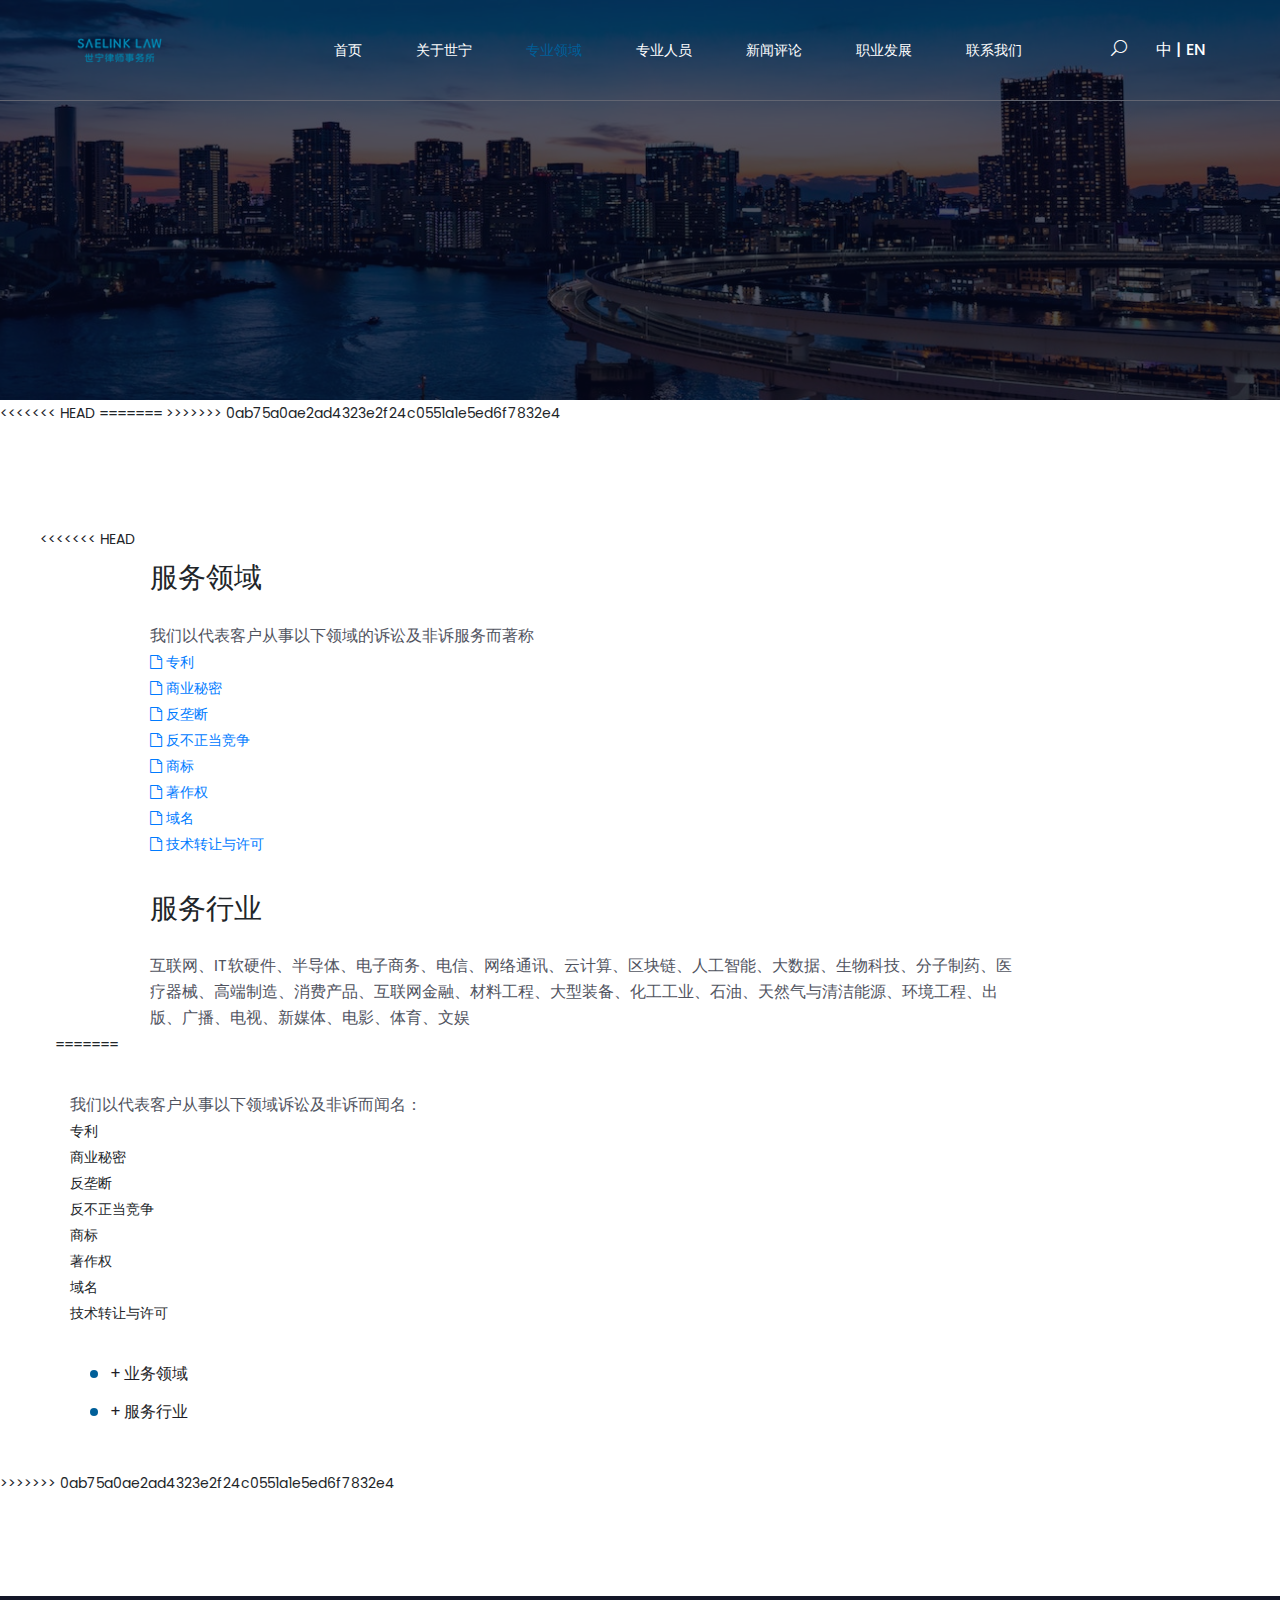
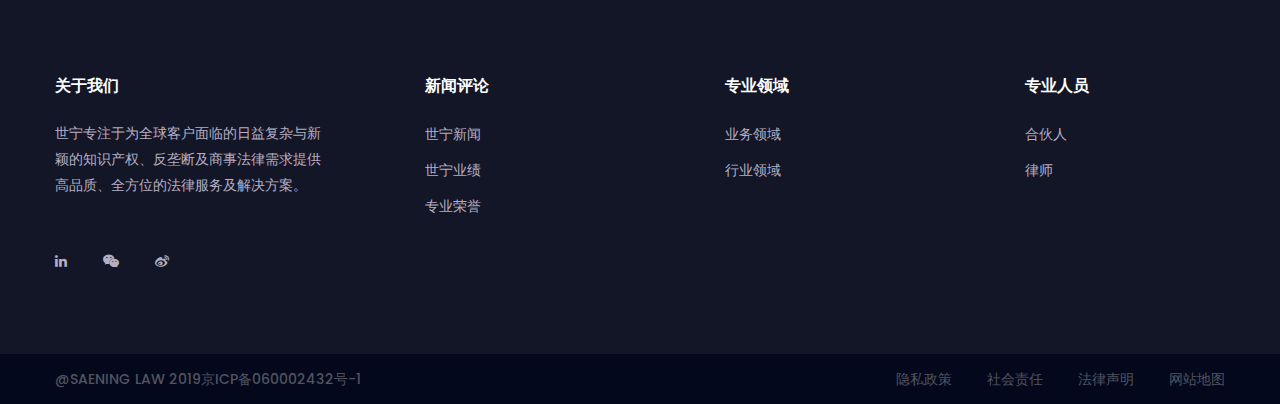
==== commit 5a4fe9dd: "update" ====
--- a/applications.html
+++ b/applications.html
@@ -83,11 +83,47 @@
         </section>
         <!--================End Banner Area =================-->
 
+<<<<<<< HEAD
+        <!--================Practices Area =================-->
+=======
         <!--================Static Area =================-->
+>>>>>>> 0ab75a0ae2ad4323e2f24c0551a1e5ed6f7832e4
         <section class="static_area">
             <div class="container">
                 <div class="static_inner">
                     <div class="row">
+<<<<<<< HEAD
+                      <div class="col-lg-9">
+                          <div class="static_main_content">
+                              <div class="static_text">
+                                  <h3>服务领域</h3>
+                              </div>
+                              <div class="static_text2">
+                                  <p>我们以代表客户从事以下领域的诉讼及非诉服务而著称</p>
+                              </div>
+                              <ul>
+                                <li><a href="#"><i class="fa fa-file-o"></i>  专利</a></li>
+                                <li><a href="#"><i class="fa fa-file-o"></i>  商业秘密</a></li>
+                                <li><a href="#"><i class="fa fa-file-o"></i>  反垄断</a></li>
+                                <li><a href="#"><i class="fa fa-file-o"></i>  反不正当竞争</a></li>
+                                <li><a href="#"><i class="fa fa-file-o"></i>  商标</a></li>
+                                <li><a href="#"><i class="fa fa-file-o"></i>  著作权</a></li>
+                                <li><a href="#"><i class="fa fa-file-o"></i>  域名</a></li>
+                                <li><a href="#"><i class="fa fa-file-o"></i>  技术转让与许可</a></li>
+                              </ul>
+                            </div>
+                          <div class="static_main_content">
+                              <div class="static_text">
+                                  <h3>服务行业</h3>
+                              </div>
+                              <div class="static_text2">
+                                  <p>互联网、IT软硬件、半导体、电子商务、电信、网络通讯、云计算、区块链、人工智能、大数据、生物科技、分子制药、医疗器械、高端制造、消费产品、互联网金融、材料工程、大型装备、化工工业、石油、天然气与清洁能源、环境工程、出版、广播、电视、新媒体、电影、体育、文娱</p>
+                              </div>
+                            </div>
+                        </div>
+                      </div>
+                  </div>
+=======
                         <div class="col-lg-9">
                             <div class="static_main_content">
                                 <div class="static_text">
@@ -121,6 +157,7 @@
                             </div>
                         </div>
                     </div>
+>>>>>>> 0ab75a0ae2ad4323e2f24c0551a1e5ed6f7832e4
                 </div>
             </div>
         </section>
--- a/css/style.css
+++ b/css/style.css
@@ -1,19 +1,25 @@
 /*----------------------------------------------------
+<<<<<<< HEAD
+=======
 @File: Default Styles
 @Author: Rocky
 @URL: http://wethemez.com
 Author E-mail: rockybd1995@gmail.com
+>>>>>>> 0ab75a0ae2ad4323e2f24c0551a1e5ed6f7832e4
 
 This file contains the styling for the actual theme, this
 is the file you need to edit to change the look of the
 theme.
 ---------------------------------------------------- */
 /*=====================================================================
+<<<<<<< HEAD
+=======
 @Template Name: Cerative Agency
 @Author: Rocky
 @Developed By: Rocky
 @Developer URL: http://rocky.wethemez.com
 Author E-mail: rockybd1995@gmail.com
+>>>>>>> 0ab75a0ae2ad4323e2f24c0551a1e5ed6f7832e4
 
 @Default Styles
 
@@ -122,7 +128,11 @@
 /* Main title css
 ============================================================================================ */
 .main_title h2 {
+<<<<<<< HEAD
+  font-size: 30px;
+=======
   font-size: 40px;
+>>>>>>> 0ab75a0ae2ad4323e2f24c0551a1e5ed6f7832e4
   line-height: 48px;
   font-family: "Poppins", sans-serif;
   color: #232d37;
@@ -144,7 +154,11 @@
 }
 
 .center_title h2 {
+<<<<<<< HEAD
+  font-size: 30px;
+=======
   font-size: 40px;
+>>>>>>> 0ab75a0ae2ad4323e2f24c0551a1e5ed6f7832e4
   font-family: "Poppins", sans-serif;
   font-weight: 500;
 }
@@ -163,7 +177,11 @@
 }
 
 .b_center_title h2 {
+<<<<<<< HEAD
+  font-size: 30px;
+=======
   font-size: 40px;
+>>>>>>> 0ab75a0ae2ad4323e2f24c0551a1e5ed6f7832e4
   font-family: "Poppins", sans-serif;
   font-weight: 500;
   color: #232d37;
@@ -1017,7 +1035,11 @@
 
 .service_area:before {
   content: "";
+<<<<<<< HEAD
+  background: rgba(4, 8, 29, 0.3);
+=======
   background: rgba(4, 8, 29, 0.7);
+>>>>>>> 0ab75a0ae2ad4323e2f24c0551a1e5ed6f7832e4
   position: absolute;
   left: 0px;
   top: 0px;
@@ -1032,9 +1054,15 @@
 }
 
 .service_item i {
+<<<<<<< HEAD
+  background-image: -moz-linear-gradient(180deg, #005f99 0%, #005f99 100%);
+  background-image: -webkit-linear-gradient(180deg, #005f99 0%, #005f99 100%);
+  background-image: -ms-linear-gradient(180deg, #005f99 0%, #005f99 100%);
+=======
   background-image: -moz-linear-gradient(180deg, #20d497 0%, #744fff 100%);
   background-image: -webkit-linear-gradient(180deg, #20d497 0%, #744fff 100%);
   background-image: -ms-linear-gradient(180deg, #20d497 0%, #744fff 100%);
+>>>>>>> 0ab75a0ae2ad4323e2f24c0551a1e5ed6f7832e4
   color: transparent;
   -webkit-background-clip: text;
   background-clip: text;
@@ -1059,6 +1087,65 @@
 /* End Our Service Area css
 ============================================================================================ */
 /*---------------------------------------------------- */
+<<<<<<< HEAD
+
+/* Our Practices Area css
+============================================================================================ */
+.practices_area {
+  background: #fff;
+  background-size: cover;
+  position: relative;
+  z-index: 2;
+  padding: 75px 0px;
+}
+
+.practices_area:before {
+  content: "";
+  background: #fff;
+  position: absolute;
+  left: 0px;
+  top: 0px;
+  z-index: -1;
+  width: 100%;
+  height: 100%;
+}
+
+.practices_item {
+  text-align: left;
+  color: #000;
+}
+
+.practices_item i {
+  background-image: -moz-linear-gradient(180deg, #005f99 0%, #005f99 100%);
+  background-image: -webkit-linear-gradient(180deg, #005f99 0%, #005f99 100%);
+  background-image: -ms-linear-gradient(180deg, #005f99 0%, #005f99 100%);
+  color: transparent;
+  -webkit-background-clip: text;
+  background-clip: text;
+  font-size: 40px;
+}
+
+.practices_item h4 {
+  font-size: 20px;
+  font-family: "Poppins", sans-serif;
+  font-weight: 500;
+  padding: 18px 0px 12px 0px;
+}
+
+.practices_item p {
+  font-size: 14px;
+  line-height: 26px;
+  font-family: "Poppins", sans-serif;
+  max-width: 360px;
+  margin: auto;
+}
+
+/* End Our Practices Area css
+============================================================================================ */
+/*---------------------------------------------------- */
+
+=======
+>>>>>>> 0ab75a0ae2ad4323e2f24c0551a1e5ed6f7832e4
 /*----------------------------------------------------*/
 /* Testimonials Area css
 ============================================================================================ */
@@ -1490,7 +1577,11 @@
 
 .people_lawyer_item .people_lawyer_content h4 {
   font-size: 18px;
+<<<<<<< HEAD
+  color: #005f99;
+=======
   color: #232d37;
+>>>>>>> 0ab75a0ae2ad4323e2f24c0551a1e5ed6f7832e4
   font-family: "Poppins", sans-serif;
   font-weight: 500;
   -webkit-transition: all 400ms linear 0s;
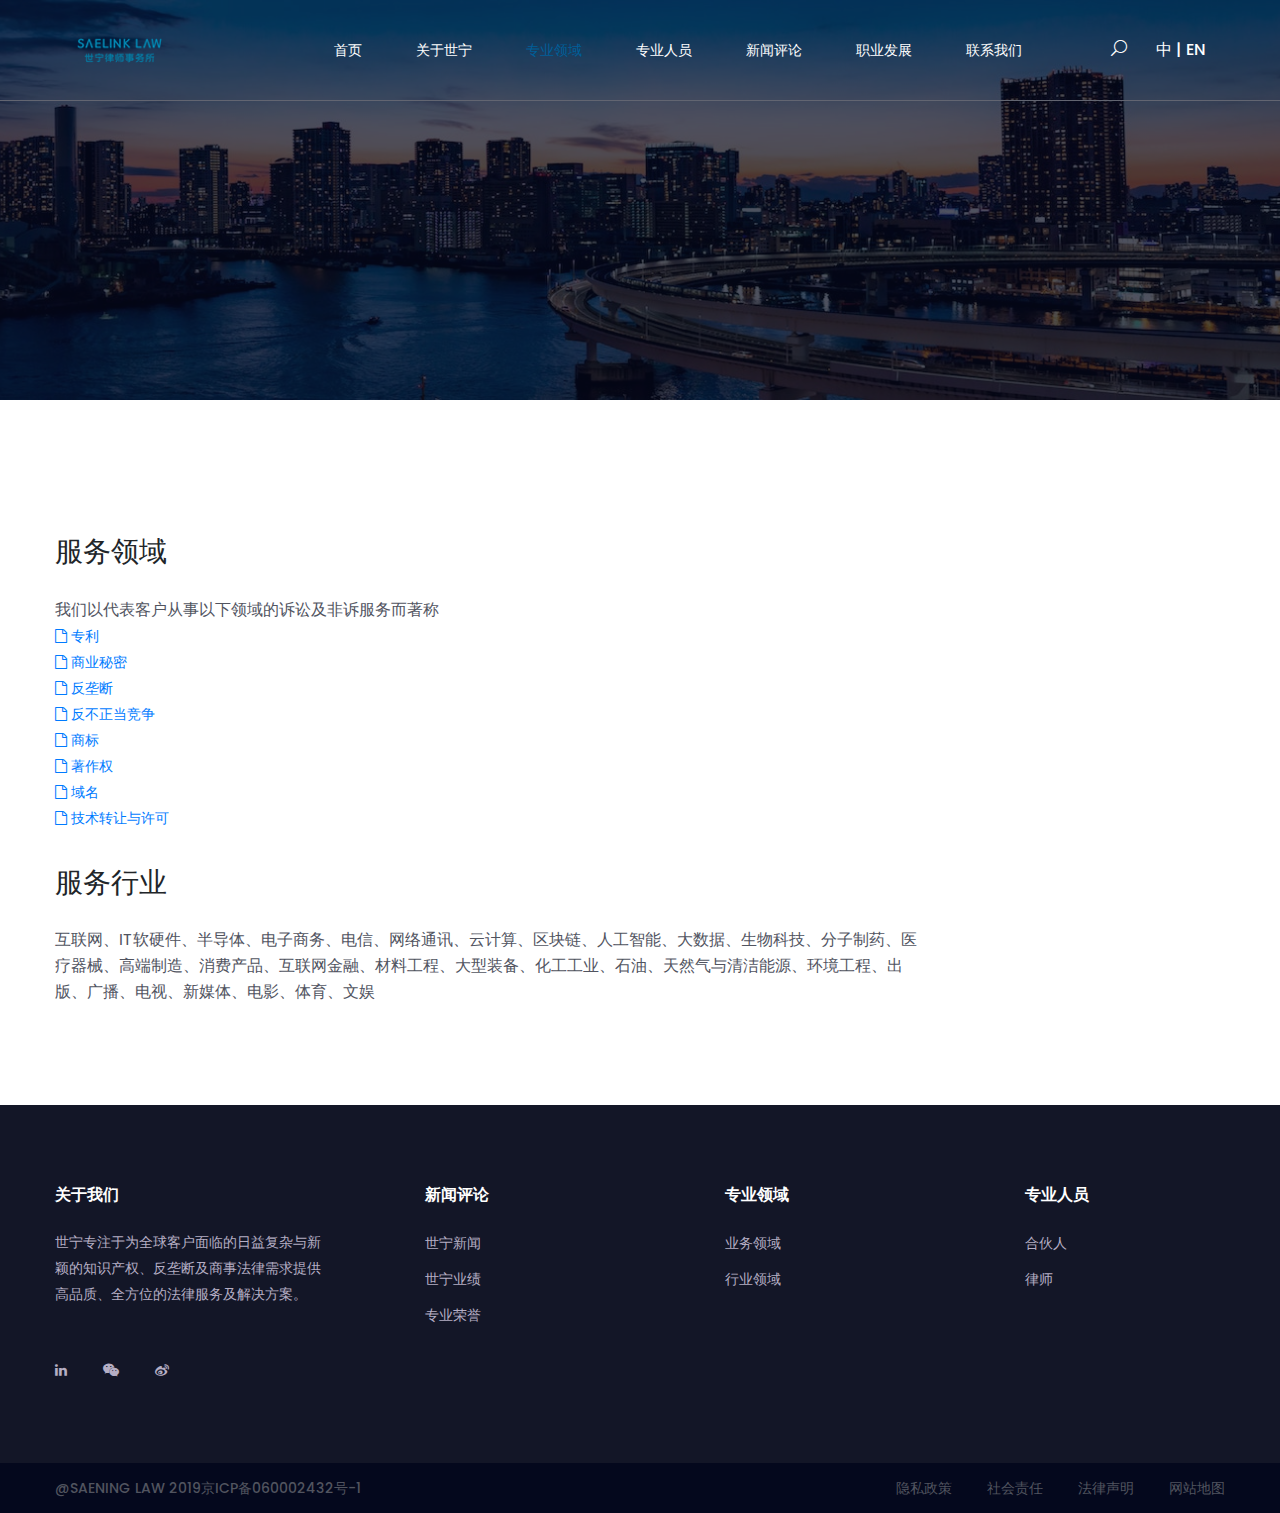
==== commit 21fc402c: "update" ====
--- a/applications.html
+++ b/applications.html
@@ -83,16 +83,11 @@
         </section>
         <!--================End Banner Area =================-->
 
-<<<<<<< HEAD
         <!--================Practices Area =================-->
-=======
-        <!--================Static Area =================-->
->>>>>>> 0ab75a0ae2ad4323e2f24c0551a1e5ed6f7832e4
         <section class="static_area">
             <div class="container">
                 <div class="static_inner">
                     <div class="row">
-<<<<<<< HEAD
                       <div class="col-lg-9">
                           <div class="static_main_content">
                               <div class="static_text">
@@ -123,41 +118,6 @@
                         </div>
                       </div>
                   </div>
-=======
-                        <div class="col-lg-9">
-                            <div class="static_main_content">
-                                <div class="static_text">
-                                    <p>我们以代表客户从事以下领域诉讼及非诉而闻名：</p>
-                                    <ul>
-                                      <li>专利</li>
-                                      <li>商业秘密</li>
-                                      <li>反垄断</li>
-                                      <li>反不正当竞争</li>
-                                      <li>商标</li>
-                                      <li>著作权</li>
-                                      <li>域名</li>
-                                      <li>技术转让与许可</li>
-                                    </ul>
-                                </div>
-                            </div>
-                        </div>
-                        <div class="col-lg-3">
-                            <div class="right_sidebar_area">
-
-                                <aside class="right_widget r_cat_widget">
-                                    <div class="r_w_title">
-                                        <h3></h3>
-                                    </div>
-                                    <ul>
-                                        <li><a href="#">+ 业务领域</a></li>
-                                        <li><a href="#">+ 服务行业</a></li>
-                                    </ul>
-                                </aside>
-
-                            </div>
-                        </div>
-                    </div>
->>>>>>> 0ab75a0ae2ad4323e2f24c0551a1e5ed6f7832e4
                 </div>
             </div>
         </section>
--- a/css/style.css
+++ b/css/style.css
@@ -1,25 +1,10 @@
 /*----------------------------------------------------
-<<<<<<< HEAD
-=======
-@File: Default Styles
-@Author: Rocky
-@URL: http://wethemez.com
-Author E-mail: rockybd1995@gmail.com
->>>>>>> 0ab75a0ae2ad4323e2f24c0551a1e5ed6f7832e4
 
 This file contains the styling for the actual theme, this
 is the file you need to edit to change the look of the
 theme.
 ---------------------------------------------------- */
 /*=====================================================================
-<<<<<<< HEAD
-=======
-@Template Name: Cerative Agency
-@Author: Rocky
-@Developed By: Rocky
-@Developer URL: http://rocky.wethemez.com
-Author E-mail: rockybd1995@gmail.com
->>>>>>> 0ab75a0ae2ad4323e2f24c0551a1e5ed6f7832e4
 
 @Default Styles
 
@@ -128,11 +113,7 @@
 /* Main title css
 ============================================================================================ */
 .main_title h2 {
-<<<<<<< HEAD
   font-size: 30px;
-=======
-  font-size: 40px;
->>>>>>> 0ab75a0ae2ad4323e2f24c0551a1e5ed6f7832e4
   line-height: 48px;
   font-family: "Poppins", sans-serif;
   color: #232d37;
@@ -154,11 +135,7 @@
 }
 
 .center_title h2 {
-<<<<<<< HEAD
   font-size: 30px;
-=======
-  font-size: 40px;
->>>>>>> 0ab75a0ae2ad4323e2f24c0551a1e5ed6f7832e4
   font-family: "Poppins", sans-serif;
   font-weight: 500;
 }
@@ -177,11 +154,7 @@
 }
 
 .b_center_title h2 {
-<<<<<<< HEAD
   font-size: 30px;
-=======
-  font-size: 40px;
->>>>>>> 0ab75a0ae2ad4323e2f24c0551a1e5ed6f7832e4
   font-family: "Poppins", sans-serif;
   font-weight: 500;
   color: #232d37;
@@ -1035,11 +1008,7 @@
 
 .service_area:before {
   content: "";
-<<<<<<< HEAD
   background: rgba(4, 8, 29, 0.3);
-=======
-  background: rgba(4, 8, 29, 0.7);
->>>>>>> 0ab75a0ae2ad4323e2f24c0551a1e5ed6f7832e4
   position: absolute;
   left: 0px;
   top: 0px;
@@ -1054,68 +1023,6 @@
 }
 
 .service_item i {
-<<<<<<< HEAD
-  background-image: -moz-linear-gradient(180deg, #005f99 0%, #005f99 100%);
-  background-image: -webkit-linear-gradient(180deg, #005f99 0%, #005f99 100%);
-  background-image: -ms-linear-gradient(180deg, #005f99 0%, #005f99 100%);
-=======
-  background-image: -moz-linear-gradient(180deg, #20d497 0%, #744fff 100%);
-  background-image: -webkit-linear-gradient(180deg, #20d497 0%, #744fff 100%);
-  background-image: -ms-linear-gradient(180deg, #20d497 0%, #744fff 100%);
->>>>>>> 0ab75a0ae2ad4323e2f24c0551a1e5ed6f7832e4
-  color: transparent;
-  -webkit-background-clip: text;
-  background-clip: text;
-  font-size: 40px;
-}
-
-.service_item h4 {
-  font-size: 20px;
-  font-family: "Poppins", sans-serif;
-  font-weight: 500;
-  padding: 18px 0px 12px 0px;
-}
-
-.service_item p {
-  font-size: 14px;
-  line-height: 26px;
-  font-family: "Poppins", sans-serif;
-  max-width: 360px;
-  margin: auto;
-}
-
-/* End Our Service Area css
-============================================================================================ */
-/*---------------------------------------------------- */
-<<<<<<< HEAD
-
-/* Our Practices Area css
-============================================================================================ */
-.practices_area {
-  background: #fff;
-  background-size: cover;
-  position: relative;
-  z-index: 2;
-  padding: 75px 0px;
-}
-
-.practices_area:before {
-  content: "";
-  background: #fff;
-  position: absolute;
-  left: 0px;
-  top: 0px;
-  z-index: -1;
-  width: 100%;
-  height: 100%;
-}
-
-.practices_item {
-  text-align: left;
-  color: #000;
-}
-
-.practices_item i {
   background-image: -moz-linear-gradient(180deg, #005f99 0%, #005f99 100%);
   background-image: -webkit-linear-gradient(180deg, #005f99 0%, #005f99 100%);
   background-image: -ms-linear-gradient(180deg, #005f99 0%, #005f99 100%);
@@ -1125,14 +1032,14 @@
   font-size: 40px;
 }
 
-.practices_item h4 {
+.service_item h4 {
   font-size: 20px;
   font-family: "Poppins", sans-serif;
   font-weight: 500;
   padding: 18px 0px 12px 0px;
 }
 
-.practices_item p {
+.service_item p {
   font-size: 14px;
   line-height: 26px;
   font-family: "Poppins", sans-serif;
@@ -1140,12 +1047,12 @@
   margin: auto;
 }
 
-/* End Our Practices Area css
+/* End Our Service Area css
 ============================================================================================ */
 /*---------------------------------------------------- */
 
-=======
->>>>>>> 0ab75a0ae2ad4323e2f24c0551a1e5ed6f7832e4
+/* Our Practices Area css
+============================================================================================ */
 /*----------------------------------------------------*/
 /* Testimonials Area css
 ============================================================================================ */
@@ -1577,11 +1484,7 @@
 
 .people_lawyer_item .people_lawyer_content h4 {
   font-size: 18px;
-<<<<<<< HEAD
-  color: #005f99;
-=======
-  color: #232d37;
->>>>>>> 0ab75a0ae2ad4323e2f24c0551a1e5ed6f7832e4
+  color: #005f99;
   font-family: "Poppins", sans-serif;
   font-weight: 500;
   -webkit-transition: all 400ms linear 0s;
